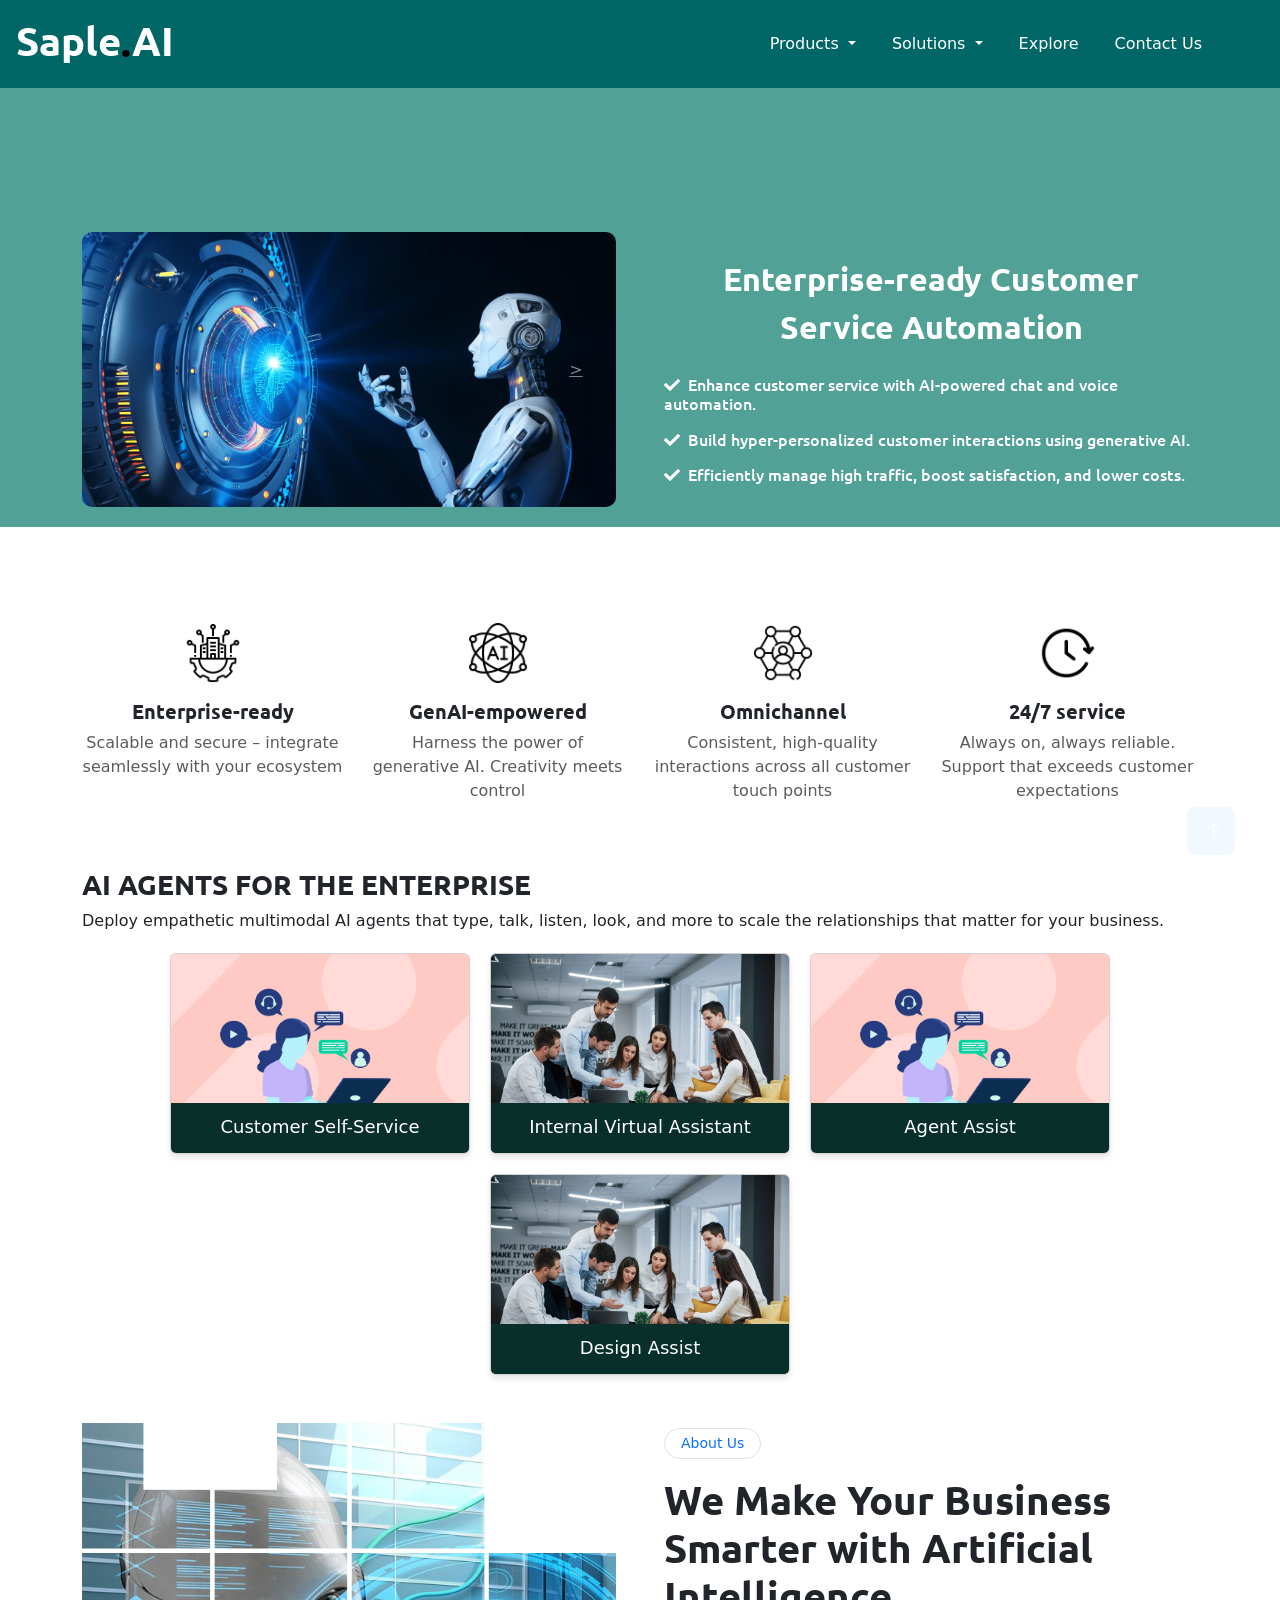
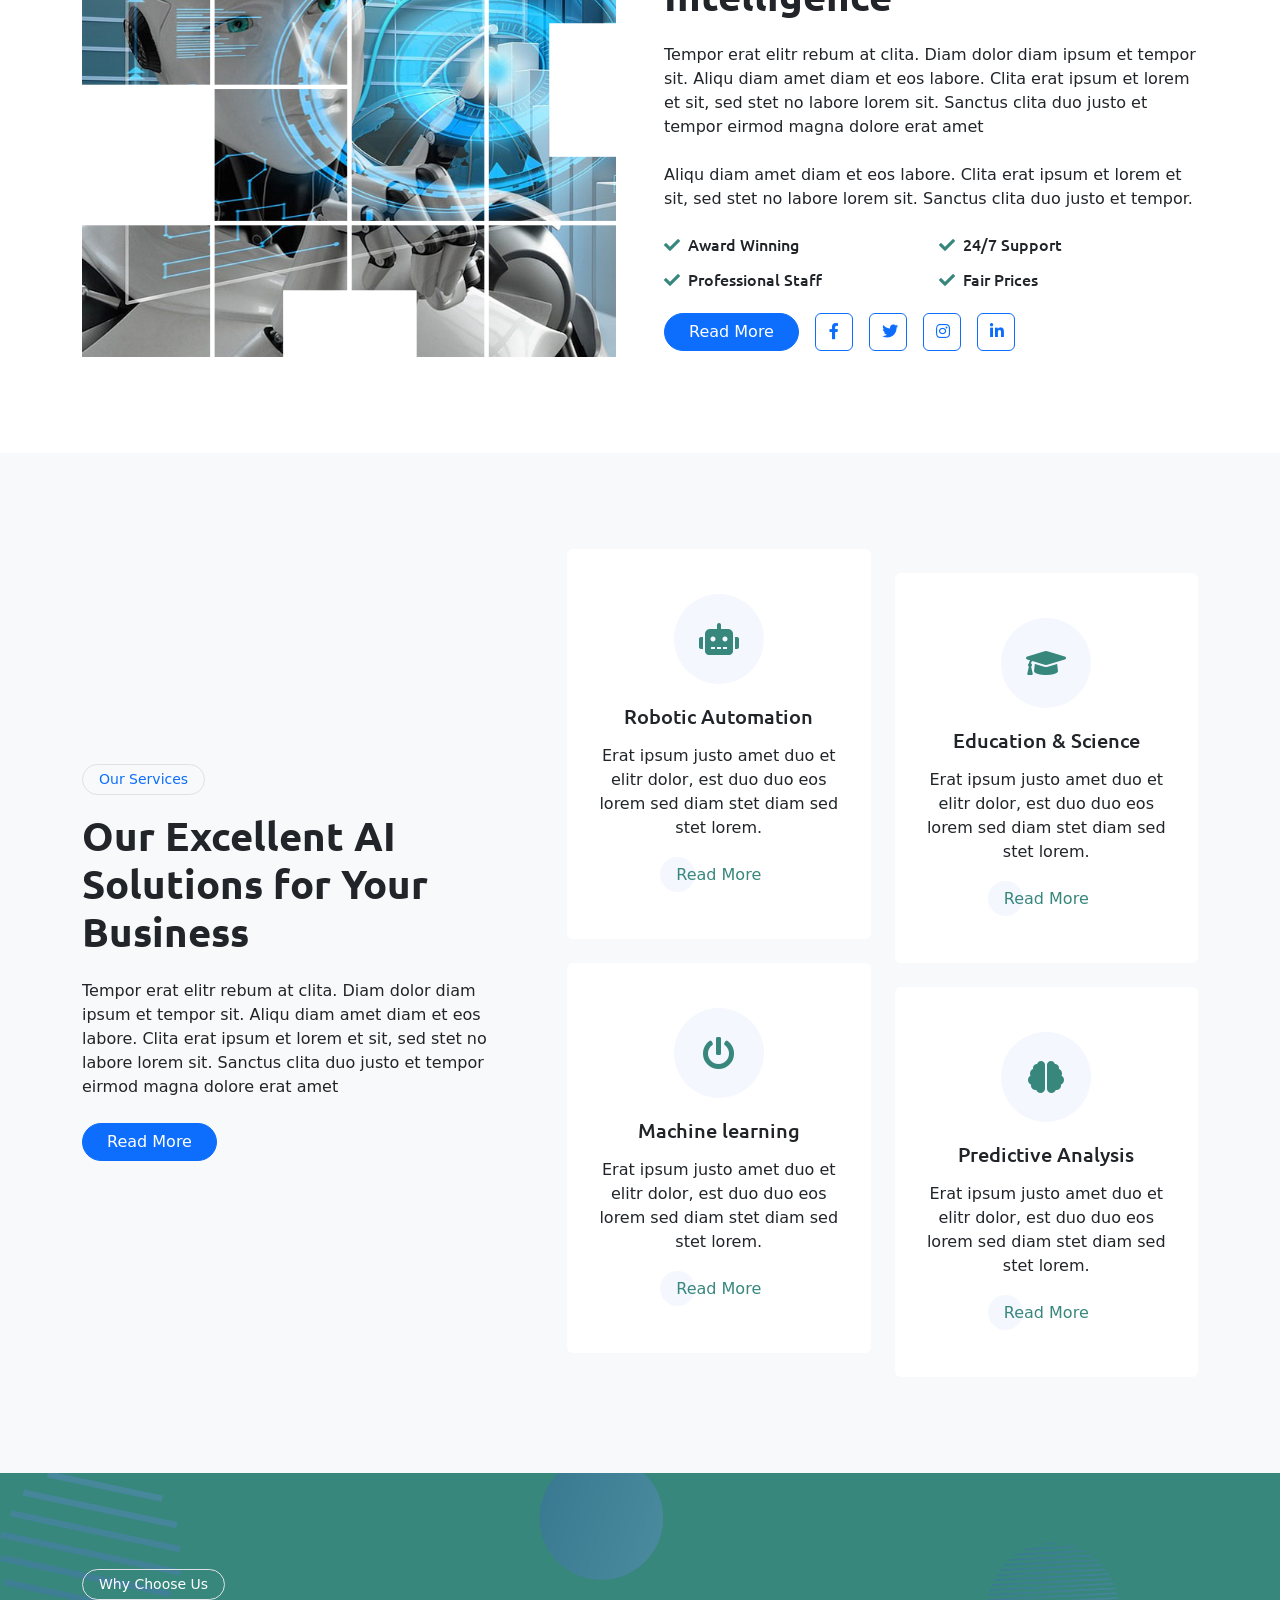
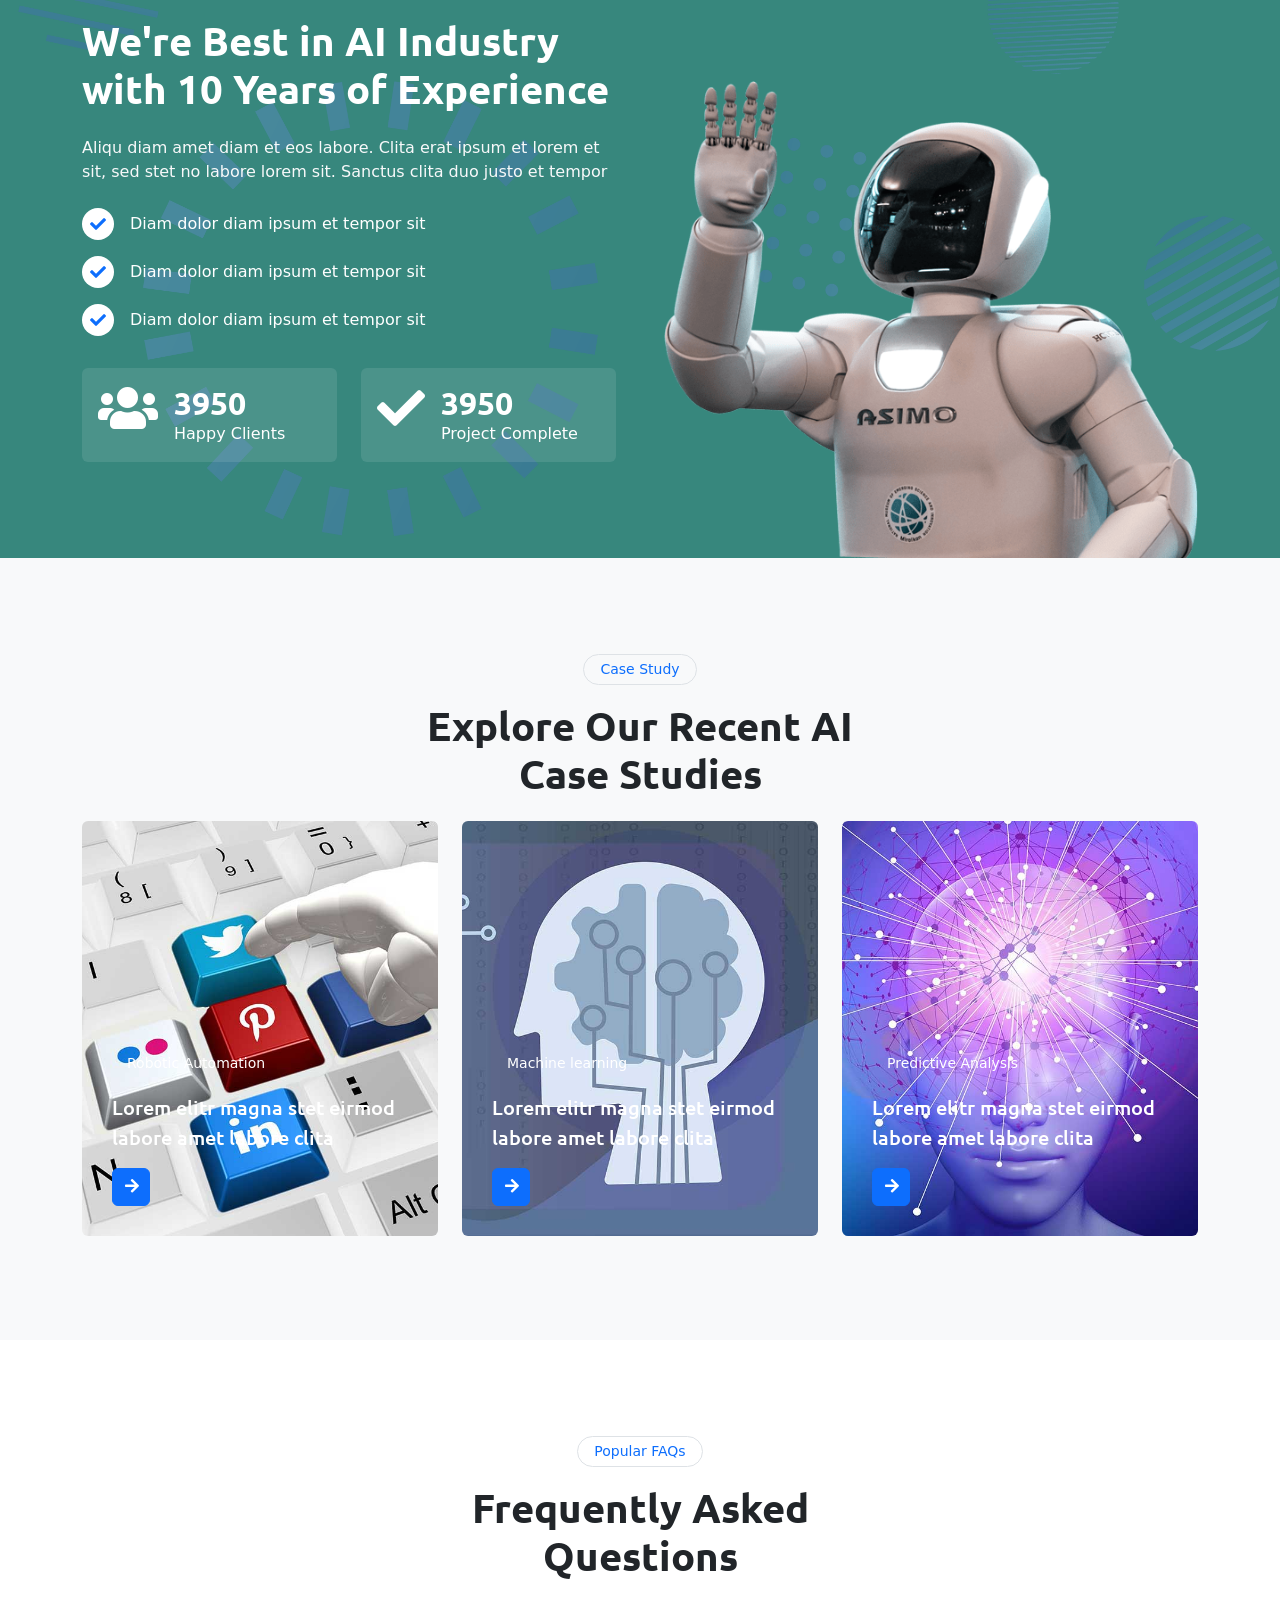
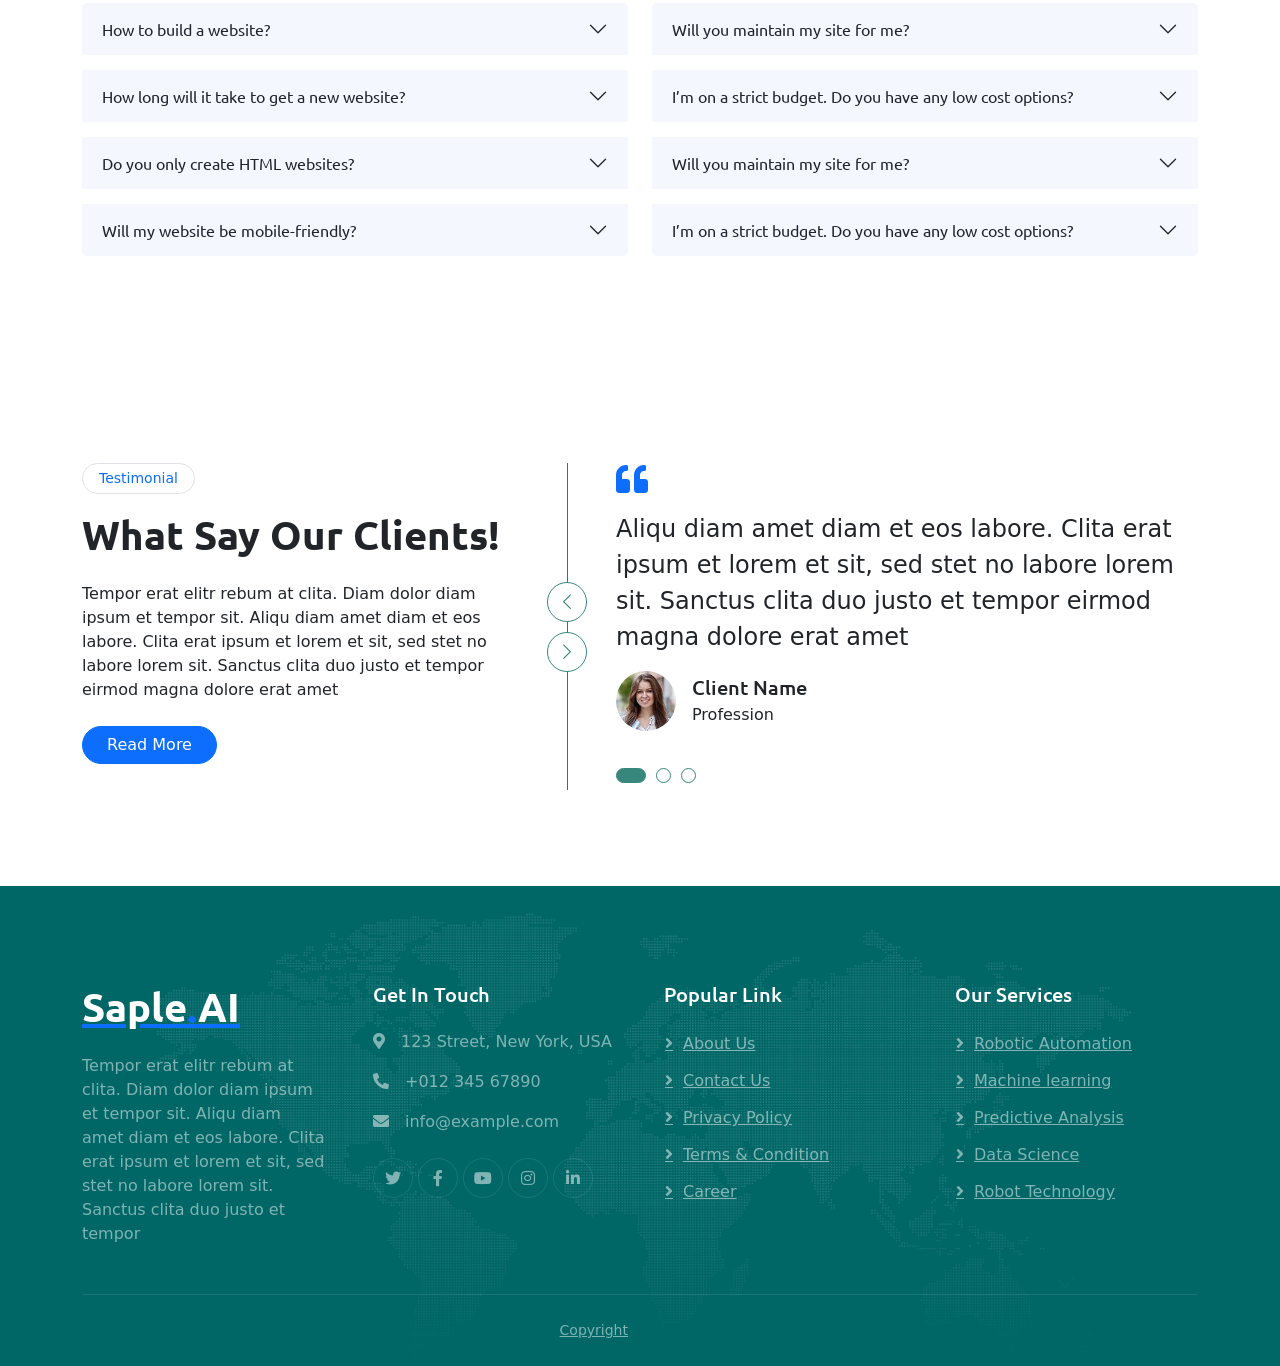
==== index.html @ 77a20da8 "changed menu and new page link added to menu items" ====
<!DOCTYPE html>
<html lang="en">
  <head>
    <meta charset="utf-8" />
    <title>Saple AI - Template</title>
    <meta content="width=device-width, initial-scale=1.0" name="viewport" />
    <meta content="" name="keywords" />
    <meta content="" name="description" />

    <!-- Favicon -->
    <link href="img/favicon.ico" rel="icon" />

    <!-- Google Web Fonts -->
    <link rel="preconnect" href="https://fonts.googleapis.com" />
    <link rel="preconnect" href="https://fonts.gstatic.com" crossorigin />
    <link
      href="https://fonts.googleapis.com/css2?family=Open+Sans:wght@400;600&family=Ubuntu:wght@500;700&display=swap"
      rel="stylesheet"
    />

    <!-- Icon Font Stylesheet -->
    <link rel="stylesheet" href="https://cdnjs.cloudflare.com/ajax/libs/font-awesome/6.0.0-beta3/css/all.min.css">


    <link
    
      href="https://cdnjs.cloudflare.com/ajax/libs/font-awesome/5.10.0/css/all.min.css"
      rel="stylesheet"
    />
    <link
      href="https://cdn.jsdelivr.net/npm/bootstrap-icons@1.4.1/font/bootstrap-icons.css"
      rel="stylesheet"
    />

    <!-- Libraries Stylesheet -->
    <link href="lib/animate/animate.min.css" rel="stylesheet" />
    <link href="lib/owlcarousel/assets/owl.carousel.min.css" rel="stylesheet" />

    <!-- Customized Bootstrap Stylesheet -->
    <link href="css/bootstrap.min.css" rel="stylesheet" />

    <!-- Template Stylesheet -->
    <link href="css/style.css" rel="stylesheet" />
    
   <!-- Bootstrap CSS -->
   <link rel="stylesheet" href="https://maxcdn.bootstrapcdn.com/bootstrap/5.1.3/css/bootstrap.min.css">

   <!-- Font Awesome -->
   <link rel="stylesheet" href="https://cdnjs.cloudflare.com/ajax/libs/font-awesome/5.15.4/css/all.min.css">
    <!-- Bootstrap JS and dependencies (Bootstrap 5) -->
    <script src="https://cdn.jsdelivr.net/npm/bootstrap@5.1.3/dist/js/bootstrap.bundle.min.js"></script>
  
   <!-- Bootstrap JS and dependencies
   <script src="https://code.jquery.com/jquery-3.5.1.slim.min.js"></script>
   <script src="https://cdn.jsdelivr.net/npm/@popperjs/core@2.9.2/dist/umd/popper.min.js"></script>
   <script src="https://stackpath.bootstrapcdn.com/bootstrap/4.5.2/js/bootstrap.min.js"></script> -->
   <style>
    .navbar {
      background-color: white !important;
      color: black !important;
    }
    .navbar-brand h1 {
      color: #37877d !important;
    }
    .navbar-brand h1 span {
      color: black !important;
    }
    .dropdown-menu {
      min-width: 15rem;
      background-color: white;
      border: 1px solid #dee2e6;
      border-radius: 0.25rem;
      box-shadow: 0 0.5rem 1rem rgba(0, 0, 0, 0.15);
     
    }
    .dropdown-menu .section-title {
      font-weight: bold;
    }
    .dropdown-menu .section-item {
      color: #6c757d;
    }
    .dropdown-menu .menuicon {
      width: 24px;
      height: 24px;
      margin-right: 8px;
    }
    .arrow-icon {
      margin-left: 4px;
    }
    /* Rotate arrow when dropdown is open */
.arrow-icon.rotate {
    transform: rotate(180deg);
}


    /* Ensure dropdown menu is hidden by default */
.dropdown-menu {
  display: none; /* Hide initially */
  visibility: hidden; /* Ensure it's not visible */
  opacity: 0; /* For transition effects, optional */
  transition: opacity 0.3s ease; /* Optional smooth transition */
position: absolute;
margin-left: -280px;
}

/* Show the dropdown menu only when its parent has the 'show' class */
.nav-item.dropdown.show .dropdown-menu {
  display: block;
  visibility: visible;
  opacity: 1;
}

  </style>

  </head>

 
    <!-- Spinner Start -->
    <div
      id="spinner"
      class="show bg-white position-fixed translate-middle w-100 vh-100 top-50 start-50 d-flex align-items-center justify-content-center"
    >
      <div
        class="spinner-grow text-primary"
        style="width: 3rem; height: 3rem"
        role="status"
      >
        <span class="sr-only">Loading...</span>
      </div>
    </div>
    <!-- Spinner End -->

    


<!-- Navbar Start -->
<div class="container-fluid sticky-top p-0">
  <nav class="navbar navbar-expand-lg navbar-dark p-0">
    <a href="index.html" class="navbar-brand ms-3">
      <h1 style="color: white !important;">Saple<span class="text-dark">.</span>AI</h1>
    </a>
    <button
      class="navbar-toggler"
      type="button"
      data-bs-toggle="collapse"
      data-bs-target="#navbarCollapse"
      aria-controls="navbarCollapse"
      aria-expanded="false"
      aria-label="Toggle navigation"
    >
      <span class="navbar-toggler-icon"></span>
    </button>
    <div class="collapse navbar-collapse justify-content-end" id="navbarCollapse">
      <div class="navbar-nav">
        <!-- Products Dropdown -->
        <div class="nav-item dropdown">
          <a
            href="#"
            class="nav-link text-dark dropdown-toggle"
            id="productsDropdown"
            role="button"
            data-bs-toggle="dropdown"
            aria-expanded="false"
          >
            Products
          </a>
          <ul class="dropdown-menu p-3" aria-labelledby="productsDropdown">
            <li>
              <div class="px-3 py-2 multicolor-bg">
                <p class="section-title">Customer service automation platform</p>
                <p class="section-item">
                  A multi-LLM architecture, continuously trained <br />
                  on billions of conversations for scalability, speed, <br />
                  and accuracy for enterprises.
                </p>
              </div>
            </li>
            <li>
              <div class="d-flex align-items-center">
                <img src="/img/headset.png" alt="aiagentmenuicon" class="menuicon" />
                <a href="ai-agents.html" class="px-3 section-title">AI agents</a>

              </div>
              <ul class="ps-3">
                <li class="section-item">Voice & calls</li>
                <li class="section-item">Text & instant messaging</li>
                <li class="section-item">Email automation</li>
              </ul>
            </li>
            <li>
              <div class="d-flex align-items-center">
                <img src="/img/assistant.png" alt="aiassmenuicon" class="menuicon" />
                <a href="ai-assistants.html" class="px-3 section-title">AI assistants</a>
              </div>
              <p class="px-3 section-item">Omnichannel agent assist</p>
            </li>
            <li>
              <div class="d-flex align-items-center">
                <img src="/img/ai.png" alt="aianalmenuicon" class="menuicon" />
                <a href="ai-analytics.html" class="px-3 section-title">AI analytics</a>
              </div>
              <p class="px-3 section-item">Real-time reports and dashboards</p>
            </li>
          </ul>
        </div>

        <!-- Solutions Dropdown -->
        <div class="nav-item dropdown">
          <a
            href="#"
            class="nav-link text-dark dropdown-toggle"
            id="solutionsDropdown"
            role="button"
            data-bs-toggle="dropdown"
            aria-expanded="false"
          >
            Solutions
          </a>
          <ul class="dropdown-menu p-3" aria-labelledby="solutionsDropdown">
            <li><a href="financial-services.html" class="dropdown-item"><strong>Financial Services</strong></a></li>
            <li><a href="insurance.html" class="dropdown-item"><strong>Insurance</strong></a></li>
            <li><a href="telecom.html" class="dropdown-item"><strong>Telecom</strong></a></li>
            <li><a href="public-sector.html" class="dropdown-item"><strong>Public Sector</strong></a></li>
            <li><a href="fashion-apparel.html" class="dropdown-item"><strong>Fashion Apparel</strong></a></li>
            <li><a href="education.html" class="dropdown-item"><strong>Education</strong></a></li>
            <li><a href="healthcare-hospitals.html" class="dropdown-item"><strong>Healthcare & Hospitals</strong></a></li>
            <li><a href="pharma-biotech.html" class="dropdown-item"><strong>Pharma & Biotech</strong></a></li>
          </ul>
          
        </div>

        <li class="nav-item">
          <a class="nav-link text-dark" href="#">Explore</a>
        </li>
        <li class="nav-item">
          <a class="nav-link text-dark" href="#">Contact Us</a>
        </li>
      </div>
    </div>
  </nav>
</div>
<!-- Navbar End -->

<!-- JavaScript -->
<script src="https://code.jquery.com/jquery-3.5.1.slim.min.js"></script>
<script src="https://cdn.jsdelivr.net/npm/@popperjs/core@2.9.3/dist/umd/popper.min.js"></script>
<script src="https://stackpath.bootstrapcdn.com/bootstrap/4.5.2/js/bootstrap.min.js"></script>

<script>
document.addEventListener("DOMContentLoaded", function () {
  // Handle dropdown toggle behavior
  const dropdownToggles = document.querySelectorAll(".dropdown-toggle");

  dropdownToggles.forEach((toggle) => {
    toggle.addEventListener("click", function (e) {
      e.preventDefault();
      const parent = toggle.parentElement;

      // Close all dropdowns
      document.querySelectorAll(".dropdown.show").forEach((dropdown) => {
        if (dropdown !== parent) {
          dropdown.classList.remove("show");
        }
      });

      // Toggle the clicked dropdown
      parent.classList.toggle("show");
    });
  });

  // Close dropdowns and navbar when clicking outside
  document.addEventListener("click", function (e) {
    if (!e.target.closest(".dropdown")) {
      document.querySelectorAll(".dropdown.show").forEach((dropdown) => {
        dropdown.classList.remove("show");
      });
    }
  });

  // Reset dropdowns on window resize
  window.addEventListener("resize", function () {
    if (window.innerWidth > 992) {
      document.querySelectorAll(".dropdown").forEach((dropdown) => {
        dropdown.classList.remove("show");
      });
    }
  });
});

</script>

  
  




  <!-- Hero Start -->
<div class="container-fluid pt-5 hero-header mb-5" style="background-color:#51a197;">
  <div class="container pt-5">
    <div class="row g-5 pt-5 align-items-center text-center text-lg-start">
      <!-- Image Carousel -->
      <div class="col-lg-6 col-md-12">
        <div id="imageCarousel" class="carousel slide" data-bs-ride="carousel">
          <div class="carousel-inner">
            <div class="carousel-item active">
              <img src="/img/image carousel 2.jpg" class="d-block w-100" alt="First Slide">
            </div>
            <div class="carousel-item">
              <img src="/img/image carousel 1.jpg" class="d-block w-100" alt="Second Slide">
            </div>
            <div class="carousel-item">
              <img src="/img/image carousel 3.jpg" class="d-block w-100" alt="Third Slide">
            </div>
          </div>
          <!-- Carousel Controls -->
          <a class="carousel-control-prev" href="#imageCarousel" role="button" data-bs-slide="prev">
            <span aria-hidden="true">&lt;</span>
            <span class="visually-hidden">Previous</span>
          </a>
          <a class="carousel-control-next" href="#imageCarousel" role="button" data-bs-slide="next">
            <span aria-hidden="true">&gt;</span>
            <span class="visually-hidden">Next</span>
          </a>
        </div>
      </div>
      
      <!-- Text Content -->
      <div class="col-lg-6 col-md-12">
        <h2 class="text-white mb-4 animated slideInRight">
          Enterprise-ready Customer Service Automation
        </h2>
        <div class="row g-3 checklist white-checklist">
          <div class="col-sm-12">
            <h5 class="mb-3">
              <i class="fa fa-check me-2"></i>Enhance customer service with AI-powered chat and voice automation.
            </h5>
            <h5 class="mb-3">
              <i class="fa fa-check me-2"></i>Build hyper-personalized customer interactions using generative AI.
            </h5>
            <h5 class="mb-0">
              <i class="fa fa-check me-2"></i>Efficiently manage high traffic, boost satisfaction, and lower costs.
            </h5>
          </div>
        </div>
      </div>
    </div>
  </div>
</div>
<!-- Hero End -->


<!--service bar-->
<div class="container py-5">
  <div class="row text-center">
    <!-- Feature 1 -->
    <div class="col-md-3">
      <div class="feature-icon mb-3">
        <img src="/img/enterprise.png" alt="Enterprise-ready" class="icon">
      </div>
      <h5 class="fw-bold">Enterprise-ready</h5>
      <p class="text-muted">Scalable and secure – integrate seamlessly with your ecosystem</p>
    </div>
    <!-- Feature 2 -->
    <div class="col-md-3">
      <div class="feature-icon mb-3">
        <img src="/img/artificial-intelligence.png" alt="GenAI-empowered" class="icon">
      </div>
      <h5 class="fw-bold">GenAI-empowered</h5>
      <p class="text-muted">Harness the power of generative AI. Creativity meets control</p>
    </div>
    <!-- Feature 3 -->
    <div class="col-md-3">
      <div class="feature-icon mb-3">
        <img src="/img/connection.png" alt="Omnichannel" class="icon">
      </div>
      <h5 class="fw-bold">Omnichannel</h5>
      <p class="text-muted">Consistent, high-quality interactions across all customer touch points</p>
    </div>
    <!-- Feature 4 -->
    <div class="col-md-3">
      <div class="feature-icon mb-3">
        <img src="/img/time.png" alt="24/7 service" class="icon">
      </div>
      <h5 class="fw-bold">24/7 service</h5>
      <p class="text-muted">Always on, always reliable. Support that exceeds customer expectations</p>
    </div>
  </div>
</div>
<!--service bar end-->

<!--card-->
<div class="container">
  <header>
      <h3>AI AGENTS FOR THE ENTERPRISE</h3>
      <p>Deploy empathetic multimodal AI agents that type, talk, listen, look, and more to scale the relationships that matter for your business.</p>
  </header>
  <div class="card-container">
      <div class="card">
          <img src="/img/Self-Service.jpg" alt="Customer Self-Service">
          <div class="overlay">
              <p>Customer Self-Service</p>
          </div>
      </div>
      <div class="card">
          <img src="/img/Internal Virtual Assistant.webp" alt="Internal Virtual Assistant">
          <div class="overlay">
              <p>Internal Virtual Assistant</p>
          </div>
      </div>
      <div class="card">
          <img src="/img/Self-Service.jpg" alt="Agent Assist">
          <div class="overlay">
              <p>Agent Assist</p>
          </div>
      </div>
      <div class="card">
          <img src="/img/Internal Virtual Assistant.webp" alt="Design Assist">
          <div class="overlay">
              <p>Design Assist</p>
          </div>
      </div>
  </div>
</div>
<!--card end-->
    <!-- Full Screen Search Start -->
    <div class="modal fade" id="searchModal" tabindex="-1">
      <div class="modal-dialog modal-fullscreen">
        <div class="modal-content" style="background: rgba(20, 24, 62, 0.7)">
          <div class="modal-header border-0">
            <button
              type="button"
              class="btn btn-square bg-white btn-close"
              data-bs-dismiss="modal"
              aria-label="Close"
            ></button>
          </div>
          <div
            class="modal-body d-flex align-items-center justify-content-center"
          >
            <div class="input-group" style="max-width: 600px">
              <input
                type="text"
                class="form-control bg-transparent border-light p-3"
                placeholder="Type search keyword"
              />
              <button class="btn btn-light px-4">
                <i class="bi bi-search"></i>
              </button>
            </div>
          </div>
        </div>
      </div>
    </div>
    <!-- Full Screen Search End -->

    <!-- About Start -->
    <div class="container-fluid py-5">
      <div class="container">
        <div class="row g-5 align-items-center">
          <div class="col-lg-6 wow fadeIn" data-wow-delay="0.1s">
            <div class="about-img">
              <img class="img-fluid" src="img/about-img.jpg" />
            </div>
          </div>
          <div class="col-lg-6 wow fadeIn" data-wow-delay="0.5s">
            <div class="btn btn-sm border rounded-pill text-primary px-3 mb-3">
              About Us
            </div>
            <h1 class="mb-4">
              We Make Your Business Smarter with Artificial Intelligence
            </h1>
            <p class="mb-4">
              Tempor erat elitr rebum at clita. Diam dolor diam ipsum et tempor
              sit. Aliqu diam amet diam et eos labore. Clita erat ipsum et lorem
              et sit, sed stet no labore lorem sit. Sanctus clita duo justo et
              tempor eirmod magna dolore erat amet
            </p>
            <p class="mb-4">
              Aliqu diam amet diam et eos labore. Clita erat ipsum et lorem et
              sit, sed stet no labore lorem sit. Sanctus clita duo justo et
              tempor.
            </p>
            <div class="row g-3 checklist">
              <div class="col-sm-6 ">
                <h6 class="mb-3 ">
                  <i class="fa fa-check text-primary me-2"></i>Award Winning
                </h6>
                <h6 class="mb-0">
                  <i class="fa fa-check text-primary me-2"></i>Professional
                  Staff
                </h6>
              </div>
              <div class="col-sm-6">
                <h6 class="mb-3">
                  <i class="fa fa-check text-primary me-2"></i>24/7 Support
                </h6>
                <h6 class="mb-0">
                  <i class="fa fa-check text-primary me-2"></i>Fair Prices
                </h6>
              </div>
            </div>
            <div class="d-flex align-items-center mt-4">
              <a class="btn btn-primary rounded-pill px-4 me-3" href=""
                >Read More</a
              >
              <a class="btn btn-outline-primary btn-square me-3" href=""
                ><i class="fab fa-facebook-f"></i
              ></a>
              <a class="btn btn-outline-primary btn-square me-3" href=""
                ><i class="fab fa-twitter"></i
              ></a>
              <a class="btn btn-outline-primary btn-square me-3" href=""
                ><i class="fab fa-instagram"></i
              ></a>
              <a class="btn btn-outline-primary btn-square" href=""
                ><i class="fab fa-linkedin-in"></i
              ></a>
            </div>
          </div>
        </div>
      </div>
    </div>
    <!-- About End -->

    <!-- Service Start -->
    <div class="container-fluid bg-light mt-5 py-5">
      <div class="container py-5">
        <div class="row g-5 align-items-center">
          <div class="col-lg-5 wow fadeIn" data-wow-delay="0.1s">
            <div class="btn btn-sm border rounded-pill text-primary px-3 mb-3">
              Our Services
            </div>
            <h1 class="mb-4">Our Excellent AI Solutions for Your Business</h1>
            <p class="mb-4">
              Tempor erat elitr rebum at clita. Diam dolor diam ipsum et tempor
              sit. Aliqu diam amet diam et eos labore. Clita erat ipsum et lorem
              et sit, sed stet no labore lorem sit. Sanctus clita duo justo et
              tempor eirmod magna dolore erat amet
            </p>
            <a class="btn btn-primary rounded-pill px-4" href="">Read More</a>
          </div>
          <div class="col-lg-7">
            <div class="row g-4">
              <div class="col-md-6">
                <div class="row g-4">
                  <div class="col-12 wow fadeIn" data-wow-delay="0.1s">
                    <div
                      class="service-item d-flex flex-column justify-content-center text-center rounded"
                    >
                      <div class="service-icon btn-square">
                        <i class="fa fa-robot fa-2x"></i>
                      </div>
                      <h5 class="mb-3">Robotic Automation</h5>
                      <p>
                        Erat ipsum justo amet duo et elitr dolor, est duo duo
                        eos lorem sed diam stet diam sed stet lorem.
                      </p>
                      <a class="btn px-3 mt-auto mx-auto" href="">Read More</a>
                    </div>
                  </div>
                  <div class="col-12 wow fadeIn" data-wow-delay="0.5s">
                    <div
                      class="service-item d-flex flex-column justify-content-center text-center rounded"
                    >
                      <div class="service-icon btn-square">
                        <i class="fa fa-power-off fa-2x"></i>
                      </div>
                      <h5 class="mb-3">Machine learning</h5>
                      <p>
                        Erat ipsum justo amet duo et elitr dolor, est duo duo
                        eos lorem sed diam stet diam sed stet lorem.
                      </p>
                      <a class="btn px-3 mt-auto mx-auto" href="">Read More</a>
                    </div>
                  </div>
                </div>
              </div>
              <div class="col-md-6 pt-md-4">
                <div class="row g-4">
                  <div class="col-12 wow fadeIn" data-wow-delay="0.3s">
                    <div
                      class="service-item d-flex flex-column justify-content-center text-center rounded"
                    >
                      <div class="service-icon btn-square">
                        <i class="fa fa-graduation-cap fa-2x"></i>
                      </div>
                      <h5 class="mb-3">Education & Science</h5>
                      <p>
                        Erat ipsum justo amet duo et elitr dolor, est duo duo
                        eos lorem sed diam stet diam sed stet lorem.
                      </p>
                      <a class="btn px-3 mt-auto mx-auto" href="">Read More</a>
                    </div>
                  </div>
                  <div class="col-12 wow fadeIn" data-wow-delay="0.7s">
                    <div
                      class="service-item d-flex flex-column justify-content-center text-center rounded"
                    >
                      <div class="service-icon btn-square">
                        <i class="fa fa-brain fa-2x"></i>
                      </div>
                      <h5 class="mb-3">Predictive Analysis</h5>
                      <p>
                        Erat ipsum justo amet duo et elitr dolor, est duo duo
                        eos lorem sed diam stet diam sed stet lorem.
                      </p>
                      <a class="btn px-3 mt-auto mx-auto" href="">Read More</a>
                    </div>
                  </div>
                </div>
              </div>
            </div>
          </div>
        </div>
      </div>
    </div>
    <!-- Service End -->

    <!-- Feature Start -->
    <div class="container-fluid feature pt-5" style="background-color:  #37877d;">
      <div class="container pt-5">
        <div class="row g-5">
          <div
            class="col-lg-6 align-self-center mb-md-5 pb-md-5 wow fadeIn"
            data-wow-delay="0.3s"
          >
            <div class="btn btn-sm border rounded-pill text-white px-3 mb-3">
              Why Choose Us
            </div>
            <h1 class="text-white mb-4">
              We're Best in AI Industry with 10 Years of Experience
            </h1>
            <p class="text-light mb-4">
              Aliqu diam amet diam et eos labore. Clita erat ipsum et lorem et
              sit, sed stet no labore lorem sit. Sanctus clita duo justo et
              tempor
            </p>
            <div class="d-flex align-items-center text-white mb-3">
              <div
                class="btn-sm-square bg-white text-primary rounded-circle me-3"
              >
                <i class="fa fa-check"></i>
              </div>
              <span>Diam dolor diam ipsum et tempor sit</span>
            </div>
            <div class="d-flex align-items-center text-white mb-3">
              <div
                class="btn-sm-square bg-white text-primary rounded-circle me-3"
              >
                <i class="fa fa-check"></i>
              </div>
              <span>Diam dolor diam ipsum et tempor sit</span>
            </div>
            <div class="d-flex align-items-center text-white mb-3">
              <div
                class="btn-sm-square bg-white text-primary rounded-circle me-3"
              >
                <i class="fa fa-check"></i>
              </div>
              <span>Diam dolor diam ipsum et tempor sit</span>
            </div>
            <div class="row g-4 pt-3">
              <div class="col-sm-6">
                <div
                  class="d-flex rounded p-3"
                  style="background: rgba(256, 256, 256, 0.1)"
                >
                  <i class="fa fa-users fa-3x text-white"></i>
                  <div class="ms-3">
                    <h2 class="text-white mb-0" data-toggle="counter-up">
                      9999
                    </h2>
                    <p class="text-white mb-0">Happy Clients</p>
                  </div>
                </div>
              </div>
              <div class="col-sm-6">
                <div
                  class="d-flex rounded p-3"
                  style="background: rgba(256, 256, 256, 0.1)"
                >
                  <i class="fa fa-check fa-3x text-white"></i>
                  <div class="ms-3">
                    <h2 class="text-white mb-0" data-toggle="counter-up">
                      9999
                    </h2>
                    <p class="text-white mb-0">Project Complete</p>
                  </div>
                </div>
              </div>
            </div>
          </div>
          <div
            class="col-lg-6 align-self-end text-center text-md-end wow fadeIn"
            data-wow-delay="0.5s"
          >
            <img class="img-fluid" src="img/feature.png" alt="" />
          </div>
        </div>
      </div>
    </div>
    <!-- Feature End -->

    <!-- Case Start -->
    <div class="container-fluid bg-light py-5">
      <div class="container py-5">
        <div
          class="mx-auto text-center wow fadeIn"
          data-wow-delay="0.1s"
          style="max-width: 500px"
        >
          <div class="btn btn-sm border rounded-pill text-primary px-3 mb-3">
            Case Study
          </div>
          <h1 class="mb-4">Explore Our Recent AI Case Studies</h1>
        </div>
        <div class="row g-4">
          <div class="col-lg-4 wow fadeIn" data-wow-delay="0.3s">
            <div
              class="case-item position-relative overflow-hidden rounded mb-2"
            >
              <img class="img-fluid" src="img/project-1.jpg" alt="" />
              <a class="case-overlay text-decoration-none" href="">
                <small>Robotic Automation</small>
                <h5 class="lh-base text-white mb-3">
                  Lorem elitr magna stet eirmod labore amet labore clita
                </h5>
                <span class="btn btn-square btn-primary"
                  ><i class="fa fa-arrow-right"></i
                ></span>
              </a>
            </div>
          </div>
          <div class="col-lg-4 wow fadeIn" data-wow-delay="0.5s">
            <div
              class="case-item position-relative overflow-hidden rounded mb-2"
            >
              <img class="img-fluid" src="img/project-2.jpg" alt="" />
              <a class="case-overlay text-decoration-none" href="">
                <small>Machine learning</small>
                <h5 class="lh-base text-white mb-3">
                  Lorem elitr magna stet eirmod labore amet labore clita
                </h5>
                <span class="btn btn-square btn-primary"
                  ><i class="fa fa-arrow-right"></i
                ></span>
              </a>
            </div>
          </div>
          <div class="col-lg-4 wow fadeIn" data-wow-delay="0.7s">
            <div
              class="case-item position-relative overflow-hidden rounded mb-2"
            >
              <img class="img-fluid" src="img/project-3.jpg" alt="" />
              <a class="case-overlay text-decoration-none" href="">
                <small>Predictive Analysis</small>
                <h5 class="lh-base text-white mb-3">
                  Lorem elitr magna stet eirmod labore amet labore clita
                </h5>
                <span class="btn btn-square btn-primary"
                  ><i class="fa fa-arrow-right"></i
                ></span>
              </a>
            </div>
          </div>
        </div>
      </div>
    </div>
    <!-- Case End -->

    <!-- FAQs Start -->
    <div class="container-fluid py-5">
      <div class="container py-5">
        <div
          class="mx-auto text-center wow fadeIn"
          data-wow-delay="0.1s"
          style="max-width: 500px"
        >
          <div class="btn btn-sm border rounded-pill text-primary px-3 mb-3">
            Popular FAQs
          </div>
          <h1 class="mb-4">Frequently Asked Questions</h1>
        </div>
        <div class="row">
          <div class="col-lg-6">
            <div class="accordion" id="accordionFAQ1">
              <div class="accordion-item wow fadeIn" data-wow-delay="0.1s">
                <h2 class="accordion-header" id="headingOne">
                  <button
                    class="accordion-button collapsed"
                    type="button"
                    data-bs-toggle="collapse"
                    data-bs-target="#collapseOne"
                    aria-expanded="false"
                    aria-controls="collapseOne"
                  >
                    How to build a website?
                  </button>
                </h2>
                <div
                  id="collapseOne"
                  class="accordion-collapse collapse"
                  aria-labelledby="headingOne"
                  data-bs-parent="#accordionFAQ1"
                >
                  <div class="accordion-body">
                    Dolor nonumy tempor elitr et rebum ipsum sit duo duo. Diam
                    sed sed magna et magna diam aliquyam amet dolore ipsum erat
                    duo. Sit rebum magna duo labore no diam.
                  </div>
                </div>
              </div>
              <div class="accordion-item wow fadeIn" data-wow-delay="0.2s">
                <h2 class="accordion-header" id="headingTwo">
                  <button
                    class="accordion-button collapsed"
                    type="button"
                    data-bs-toggle="collapse"
                    data-bs-target="#collapseTwo"
                    aria-expanded="false"
                    aria-controls="collapseTwo"
                  >
                    How long will it take to get a new website?
                  </button>
                </h2>
                <div
                  id="collapseTwo"
                  class="accordion-collapse collapse"
                  aria-labelledby="headingTwo"
                  data-bs-parent="#accordionFAQ1"
                >
                  <div class="accordion-body">
                    Dolor nonumy tempor elitr et rebum ipsum sit duo duo. Diam
                    sed sed magna et magna diam aliquyam amet dolore ipsum erat
                    duo. Sit rebum magna duo labore no diam.
                  </div>
                </div>
              </div>
              <div class="accordion-item wow fadeIn" data-wow-delay="0.3s">
                <h2 class="accordion-header" id="headingThree">
                  <button
                    class="accordion-button collapsed"
                    type="button"
                    data-bs-toggle="collapse"
                    data-bs-target="#collapseThree"
                    aria-expanded="false"
                    aria-controls="collapseThree"
                  >
                    Do you only create HTML websites?
                  </button>
                </h2>
                <div
                  id="collapseThree"
                  class="accordion-collapse collapse"
                  aria-labelledby="headingThree"
                  data-bs-parent="#accordionFAQ1"
                >
                  <div class="accordion-body">
                    Dolor nonumy tempor elitr et rebum ipsum sit duo duo. Diam
                    sed sed magna et magna diam aliquyam amet dolore ipsum erat
                    duo. Sit rebum magna duo labore no diam.
                  </div>
                </div>
              </div>
              <div class="accordion-item wow fadeIn" data-wow-delay="0.4s">
                <h2 class="accordion-header" id="headingFour">
                  <button
                    class="accordion-button collapsed"
                    type="button"
                    data-bs-toggle="collapse"
                    data-bs-target="#collapseFour"
                    aria-expanded="true"
                    aria-controls="collapseFour"
                  >
                    Will my website be mobile-friendly?
                  </button>
                </h2>
                <div
                  id="collapseFour"
                  class="accordion-collapse collapse"
                  aria-labelledby="headingFour"
                  data-bs-parent="#accordionFAQ1"
                >
                  <div class="accordion-body">
                    Dolor nonumy tempor elitr et rebum ipsum sit duo duo. Diam
                    sed sed magna et magna diam aliquyam amet dolore ipsum erat
                    duo. Sit rebum magna duo labore no diam.
                  </div>
                </div>
              </div>
            </div>
          </div>
          <div class="col-lg-6">
            <div class="accordion" id="accordionFAQ2">
              <div class="accordion-item wow fadeIn" data-wow-delay="0.5s">
                <h2 class="accordion-header" id="headingFive">
                  <button
                    class="accordion-button collapsed"
                    type="button"
                    data-bs-toggle="collapse"
                    data-bs-target="#collapseFive"
                    aria-expanded="false"
                    aria-controls="collapseFive"
                  >
                    Will you maintain my site for me?
                  </button>
                </h2>
                <div
                  id="collapseFive"
                  class="accordion-collapse collapse"
                  aria-labelledby="headingFive"
                  data-bs-parent="#accordionFAQ2"
                >
                  <div class="accordion-body">
                    Dolor nonumy tempor elitr et rebum ipsum sit duo duo. Diam
                    sed sed magna et magna diam aliquyam amet dolore ipsum erat
                    duo. Sit rebum magna duo labore no diam.
                  </div>
                </div>
              </div>
              <div class="accordion-item wow fadeIn" data-wow-delay="0.6s">
                <h2 class="accordion-header" id="headingSix">
                  <button
                    class="accordion-button collapsed"
                    type="button"
                    data-bs-toggle="collapse"
                    data-bs-target="#collapseSix"
                    aria-expanded="false"
                    aria-controls="collapseSix"
                  >
                    I’m on a strict budget. Do you have any low cost options?
                  </button>
                </h2>
                <div
                  id="collapseSix"
                  class="accordion-collapse collapse"
                  aria-labelledby="headingSix"
                  data-bs-parent="#accordionFAQ2"
                >
                  <div class="accordion-body">
                    Dolor nonumy tempor elitr et rebum ipsum sit duo duo. Diam
                    sed sed magna et magna diam aliquyam amet dolore ipsum erat
                    duo. Sit rebum magna duo labore no diam.
                  </div>
                </div>
              </div>
              <div class="accordion-item wow fadeIn" data-wow-delay="0.7s">
                <h2 class="accordion-header" id="headingSeven">
                  <button
                    class="accordion-button collapsed"
                    type="button"
                    data-bs-toggle="collapse"
                    data-bs-target="#collapseSeven"
                    aria-expanded="false"
                    aria-controls="collapseSeven"
                  >
                    Will you maintain my site for me?
                  </button>
                </h2>
                <div
                  id="collapseSeven"
                  class="accordion-collapse collapse"
                  aria-labelledby="headingSeven"
                  data-bs-parent="#accordionFAQ2"
                >
                  <div class="accordion-body">
                    Dolor nonumy tempor elitr et rebum ipsum sit duo duo. Diam
                    sed sed magna et magna diam aliquyam amet dolore ipsum erat
                    duo. Sit rebum magna duo labore no diam.
                  </div>
                </div>
              </div>
              <div class="accordion-item wow fadeIn" data-wow-delay="0.8s">
                <h2 class="accordion-header" id="headingEight">
                  <button
                    class="accordion-button collapsed"
                    type="button"
                    data-bs-toggle="collapse"
                    data-bs-target="#collapseEight"
                    aria-expanded="false"
                    aria-controls="collapseEight"
                  >
                    I’m on a strict budget. Do you have any low cost options?
                  </button>
                </h2>
                <div
                  id="collapseEight"
                  class="accordion-collapse collapse"
                  aria-labelledby="headingEight"
                  data-bs-parent="#accordionFAQ2"
                >
                  <div class="accordion-body">
                    Dolor nonumy tempor elitr et rebum ipsum sit duo duo. Diam
                    sed sed magna et magna diam aliquyam amet dolore ipsum erat
                    duo. Sit rebum magna duo labore no diam.
                  </div>
                </div>
              </div>
            </div>
          </div>
        </div>
      </div>
    </div>
    <!-- FAQs Start -->

    <!-- Team Start -->
    <!-- <div class="container-fluid bg-light py-5">
      <div class="container py-5">
        <div class="row g-5 align-items-center">
          <div class="col-lg-5 wow fadeIn" data-wow-delay="0.1s">
            <div class="btn btn-sm border rounded-pill text-primary px-3 mb-3">
              Our Team
            </div>
            <h1 class="mb-4">Meet Our Experienced Team Members</h1>
            <p class="mb-4">
              Tempor erat elitr rebum at clita. Diam dolor diam ipsum et tempor
              sit. Aliqu diam amet diam et eos labore. Clita erat ipsum et lorem
              et sit, sed stet no labore lorem sit. Sanctus clita duo justo et
              tempor eirmod magna dolore erat amet
            </p>
            <a class="btn btn-primary rounded-pill px-4" href="">Read More</a>
          </div>
          <div class="col-lg-7">
            <div class="row g-4">
              <div class="col-md-6">
                <div class="row g-4">
                  <div class="col-12 wow fadeIn" data-wow-delay="0.1s">
                    <div
                      class="team-item bg-white text-center rounded p-4 pt-0"
                    >
                      <img
                        class="img-fluid rounded-circle p-4"
                        src="img/team-1.jpg"
                        alt=""
                      />
                      <h5 class="mb-0">Boris Johnson</h5>
                      <small>Founder & CEO</small>
                      <div class="d-flex justify-content-center mt-3">
                        <a class="btn btn-square btn-primary m-1" href=""
                          ><i class="fab fa-facebook-f"></i
                        ></a>
                        <a class="btn btn-square btn-primary m-1" href=""
                          ><i class="fab fa-twitter"></i
                        ></a>
                        <a class="btn btn-square btn-primary m-1" href=""
                          ><i class="fab fa-instagram"></i
                        ></a>
                        <a class="btn btn-square btn-primary m-1" href=""
                          ><i class="fab fa-linkedin-in"></i
                        ></a>
                      </div>
                    </div>
                  </div>
                  <div class="col-12 wow fadeIn" data-wow-delay="0.5s">
                    <div
                      class="team-item bg-white text-center rounded p-4 pt-0"
                    >
                      <img
                        class="img-fluid rounded-circle p-4"
                        src="img/team-2.jpg"
                        alt=""
                      />
                      <h5 class="mb-0">Adam Crew</h5>
                      <small>Executive Manager</small>
                      <div class="d-flex justify-content-center mt-3">
                        <a class="btn btn-square btn-primary m-1" href=""
                          ><i class="fab fa-facebook-f"></i
                        ></a>
                        <a class="btn btn-square btn-primary m-1" href=""
                          ><i class="fab fa-twitter"></i
                        ></a>
                        <a class="btn btn-square btn-primary m-1" href=""
                          ><i class="fab fa-instagram"></i
                        ></a>
                        <a class="btn btn-square btn-primary m-1" href=""
                          ><i class="fab fa-linkedin-in"></i
                        ></a>
                      </div>
                    </div>
                  </div>
                </div>
              </div>
              <div class="col-md-6 pt-md-4">
                <div class="row g-4">
                  <div class="col-12 wow fadeIn" data-wow-delay="0.3s">
                    <div
                      class="team-item bg-white text-center rounded p-4 pt-0"
                    >
                      <img
                        class="img-fluid rounded-circle p-4"
                        src="img/team-3.jpg"
                        alt=""
                      />
                      <h5 class="mb-0">Kate Winslet</h5>
                      <small>Co Founder</small>
                      <div class="d-flex justify-content-center mt-3">
                        <a class="btn btn-square btn-primary m-1" href=""
                          ><i class="fab fa-facebook-f"></i
                        ></a>
                        <a class="btn btn-square btn-primary m-1" href=""
                          ><i class="fab fa-twitter"></i
                        ></a>
                        <a class="btn btn-square btn-primary m-1" href=""
                          ><i class="fab fa-instagram"></i
                        ></a>
                        <a class="btn btn-square btn-primary m-1" href=""
                          ><i class="fab fa-linkedin-in"></i
                        ></a>
                      </div>
                    </div>
                  </div>
                  <div class="col-12 wow fadeIn" data-wow-delay="0.7s">
                    <div
                      class="team-item bg-white text-center rounded p-4 pt-0"
                    >
                      <img
                        class="img-fluid rounded-circle p-4"
                        src="img/team-4.jpg"
                        alt=""
                      />
                      <h5 class="mb-0">Cody Gardner</h5>
                      <small>Project Manager</small>
                      <div class="d-flex justify-content-center mt-3">
                        <a class="btn btn-square btn-primary m-1" href=""
                          ><i class="fab fa-facebook-f"></i
                        ></a>
                        <a class="btn btn-square btn-primary m-1" href=""
                          ><i class="fab fa-twitter"></i
                        ></a>
                        <a class="btn btn-square btn-primary m-1" href=""
                          ><i class="fab fa-instagram"></i
                        ></a>
                        <a class="btn btn-square btn-primary m-1" href=""
                          ><i class="fab fa-linkedin-in"></i
                        ></a>
                      </div>
                    </div>
                  </div>
                </div>
              </div>
            </div>
          </div>
        </div>
      </div>
    </div> -->
    <!-- Team End -->

    <!-- Testimonial Start -->
    <div class="container-xxl py-5">
      <div class="container py-5">
        <div class="row g-5">
          <div class="col-lg-5 wow fadeIn" data-wow-delay="0.1s">
            <div class="btn btn-sm border rounded-pill text-primary px-3 mb-3">
              Testimonial
            </div>
            <h1 class="mb-4">What Say Our Clients!</h1>
            <p class="mb-4">
              Tempor erat elitr rebum at clita. Diam dolor diam ipsum et tempor
              sit. Aliqu diam amet diam et eos labore. Clita erat ipsum et lorem
              et sit, sed stet no labore lorem sit. Sanctus clita duo justo et
              tempor eirmod magna dolore erat amet
            </p>
            <a class="btn btn-primary rounded-pill px-4" href="">Read More</a>
          </div>
          <div class="col-lg-7 wow fadeIn" data-wow-delay="0.5s">
            <div
              class="owl-carousel testimonial-carousel border-start border-primary"
            >
              <div class="testimonial-item ps-5">
                <i class="fa fa-quote-left fa-2x text-primary mb-3"></i>
                <p class="fs-4">
                  Aliqu diam amet diam et eos labore. Clita erat ipsum et lorem
                  et sit, sed stet no labore lorem sit. Sanctus clita duo justo
                  et tempor eirmod magna dolore erat amet
                </p>
                <div class="d-flex align-items-center">
                  <img
                    class="img-fluid flex-shrink-0 rounded-circle"
                    src="img/testimonial-1.jpg"
                    style="width: 60px; height: 60px"
                  />
                  <div class="ps-3">
                    <h5 class="mb-1">Client Name</h5>
                    <span>Profession</span>
                  </div>
                </div>
              </div>
              <div class="testimonial-item ps-5">
                <i class="fa fa-quote-left fa-2x text-primary mb-3"></i>
                <p class="fs-4">
                  Aliqu diam amet diam et eos labore. Clita erat ipsum et lorem
                  et sit, sed stet no labore lorem sit. Sanctus clita duo justo
                  et tempor eirmod magna dolore erat amet
                </p>
                <div class="d-flex align-items-center">
                  <img
                    class="img-fluid flex-shrink-0 rounded-circle"
                    src="img/testimonial-2.jpg"
                    style="width: 60px; height: 60px"
                  />
                  <div class="ps-3">
                    <h5 class="mb-1">Client Name</h5>
                    <span>Profession</span>
                  </div>
                </div>
              </div>
              <div class="testimonial-item ps-5">
                <i class="fa fa-quote-left fa-2x text-primary mb-3"></i>
                <p class="fs-4">
                  Aliqu diam amet diam et eos labore. Clita erat ipsum et lorem
                  et sit, sed stet no labore lorem sit. Sanctus clita duo justo
                  et tempor eirmod magna dolore erat amet
                </p>
                <div class="d-flex align-items-center">
                  <img
                    class="img-fluid flex-shrink-0 rounded-circle"
                    src="img/testimonial-3.jpg"
                    style="width: 60px; height: 60px"
                  />
                  <div class="ps-3">
                    <h5 class="mb-1">Client Name</h5>
                    <span>Profession</span>
                  </div>
                </div>
              </div>
            </div>
          </div>
        </div>
      </div>
    </div>
    <!-- Testimonial End -->

    <!-- Newsletter Start -->
    <!-- <div class="container-fluid bg-primary newsletter py-5">
      <div class="container">
        <div class="row g-5 align-items-center">
          <div
            class="col-md-5 ps-lg-0 pt-5 pt-md-0 text-start wow fadeIn"
            data-wow-delay="0.3s"
          >
            <img class="img-fluid" src="img/newsletter.png" alt="" />
          </div>
          <div
            class="col-md-7 py-5 newsletter-text wow fadeIn"
            data-wow-delay="0.5s"
          >
            <div class="btn btn-sm border rounded-pill text-white px-3 mb-3">
              Newsletter
            </div>
            <h1 class="text-white mb-4">Let's subscribe the newsletter</h1>
            <div class="position-relative w-100 mt-3 mb-2">
              <input
                class="form-control border-0 rounded-pill w-100 ps-4 pe-5"
                type="text"
                placeholder="Enter Your Email"
                style="height: 48px"
              />
              <button
                type="button"
                class="btn shadow-none position-absolute top-0 end-0 mt-1 me-2"
              >
                <i class="fa fa-paper-plane text-primary fs-4"></i>
              </button>
            </div>
            <small class="text-white-50"
              >Diam sed sed dolor stet amet eirmod</small
            >
          </div>
        </div>
      </div>
    </div> -->
    <!-- Newsletter End -->

    <!-- Footer Start -->
    <div class="container-fluid text-white-50 footer pt-5" style="background-color: #006666;">
      <div class="container py-5">
        <div class="row g-5">
          <div class="col-md-6 col-lg-3 wow fadeIn" data-wow-delay="0.1s">
            <a href="index.html" class="d-inline-block mb-3">
              <h1 class="text-white">
                Saple<span class="text-primary">.</span>AI
              </h1>
            </a>
            <p class="mb-0">
              Tempor erat elitr rebum at clita. Diam dolor diam ipsum et tempor
              sit. Aliqu diam amet diam et eos labore. Clita erat ipsum et lorem
              et sit, sed stet no labore lorem sit. Sanctus clita duo justo et
              tempor
            </p>
          </div>
          <div class="col-md-6 col-lg-3 wow fadeIn" data-wow-delay="0.3s">
            <h5 class="text-white mb-4">Get In Touch</h5>
            <p>
              <i class="fa fa-map-marker-alt me-3"></i>123 Street, New York, USA
            </p>
            <p><i class="fa fa-phone-alt me-3"></i>+012 345 67890</p>
            <p><i class="fa fa-envelope me-3"></i>info@example.com</p>
            <div class="d-flex pt-2">
              <a class="btn btn-outline-light btn-social" href=""
                ><i class="fab fa-twitter"></i
              ></a>
              <a class="btn btn-outline-light btn-social" href=""
                ><i class="fab fa-facebook-f"></i
              ></a>
              <a class="btn btn-outline-light btn-social" href=""
                ><i class="fab fa-youtube"></i
              ></a>
              <a class="btn btn-outline-light btn-social" href=""
                ><i class="fab fa-instagram"></i
              ></a>
              <a class="btn btn-outline-light btn-social" href=""
                ><i class="fab fa-linkedin-in"></i
              ></a>
            </div>
          </div>
          <div class="col-md-6 col-lg-3 wow fadeIn" data-wow-delay="0.5s">
            <h5 class="text-white mb-4">Popular Link</h5>
            <a class="btn btn-link" href="">About Us</a>
            <a class="btn btn-link" href="">Contact Us</a>
            <a class="btn btn-link" href="">Privacy Policy</a>
            <a class="btn btn-link" href="">Terms & Condition</a>
            <a class="btn btn-link" href="">Career</a>
          </div>
          <div class="col-md-6 col-lg-3 wow fadeIn" data-wow-delay="0.7s">
            <h5 class="text-white mb-4">Our Services</h5>
            <a class="btn btn-link" href="">Robotic Automation</a>
            <a class="btn btn-link" href="">Machine learning</a>
            <a class="btn btn-link" href="">Predictive Analysis</a>
            <a class="btn btn-link" href="">Data Science</a>
            <a class="btn btn-link" href="">Robot Technology</a>
          </div>
        </div>
      </div>
      <div class="container wow fadeIn" data-wow-delay="0.1s">
        <div class="copyright">
          <div class="row">
            <div class="col-md-6 text-center text-md-end">
              <div class="footer-menu">
                <a href="">Copyright</a>
              </div>
            </div>
          </div>
        </div>
      </div>
    </div>
    <!-- Footer End -->

    <!-- Back to Top -->
    <a href="#" class="btn btn-lg btn-primary btn-lg-square back-to-top pt-2"
      ><i class="bi bi-arrow-up"></i
    ></a>

    <!-- JavaScript Libraries -->
    <script src="https://ajax.googleapis.com/ajax/libs/jquery/3.6.1/jquery.min.js"></script>
    <script src="https://cdn.jsdelivr.net/npm/bootstrap@5.0.0/dist/js/bootstrap.bundle.min.js"></script>
    <script src="lib/wow/wow.min.js"></script>
    <script src="lib/easing/easing.min.js"></script>
    <script src="lib/waypoints/waypoints.min.js"></script>
    <script src="lib/counterup/counterup.min.js"></script>
    <script src="lib/owlcarousel/owl.carousel.min.js"></script>

    <!-- Template Javascript -->
    <script src="js/main.js"></script>
  </body>
</html>
---- css/style.css ----
/********** Template CSS **********/
:root {
    --primary: #37877d;
    --secondary: #15ACE1;
    --light: #F4F7FE;
    --dark: #14183E;
 
}


/*** Spinner ***/
#spinner {
    opacity: 0;
    visibility: hidden;
    transition: opacity .5s ease-out, visibility 0s linear .5s;
    z-index: 99999;
}

#spinner.show {
    transition: opacity .5s ease-out, visibility 0s linear 0s;
    visibility: visible;
    opacity: 1;
}

.back-to-top {
    position: fixed;
    display: none;
    right: 45px;
    bottom: 45px;
    z-index: 99;
}


/*** Heading ***/
h1,
h2,
h3,
.fw-bold {
    font-weight: 700 !important;
   
}

h4,
h5,
h6,
.fw-medium {
    font-weight: 500 !important;
}


/*** Button ***/
.btn {
    font-weight: 500;
    transition: .5s;
}

.btn-square {
    width: 38px;
    height: 38px;
}

.btn-sm-square {
    width: 32px;
    height: 32px;
}

.btn-lg-square {
    width: 48px;
    height: 48px;
}

.btn-square,
.btn-sm-square,
.btn-lg-square {
    padding: 0;
    display: flex;
    align-items: center;
    justify-content: center;
    font-weight: normal;
    border-radius: 50px;
}

/* Sticky Navbar */
.sticky-top {
    top: 0;
    transition: top 0.3s ease-in-out;
    z-index: 1020;
}
.navbar-brand h1 {
    color: white !important;  /* Force text color to white */
}
/* Navbar background color */
.container-fluid .navbar {
    background-color: #006666 !important;  /* Dark teal background */
    padding: 11px 0 !important;
    z-index: 1000;
}
/* Navbar link text color */
.navbar-dark .navbar-nav .nav-link {
    color: #fff !important;                           /* White text color for navbar links */
    padding-left: 5px;
    padding-right: 10px;
    font-weight: 500;
    margin-right: 20px;                    /* Space between nav links */
}

.navbar-collapse {
    position: absolute;
    right: 50px;
}

/* Dropdown toggle positioning */
.navbar .dropdown-toggle {
    margin-left: auto; /* Move dropdown toggle to the right */
}

/* Rotate arrow when dropdown is open */
.arrow-icon.rotate {
    transform: rotate(180deg);
}

.dropdown-menu {
    min-width: 15rem;
    background-color: rgb(253, 253, 253);
    border: 1px solid #dee2e6;
    border-radius: 0.25rem;
    box-shadow: 0 0.5rem 1rem rgba(0, 0, 0, 0.15);
}

.dropdown-menu .section-title {
    font-weight: bold;
}

.dropdown-menu .section-item {
    color: #6c757d;
}

.dropdown-menu .menuicon {
    width: 24px;
    height: 24px;
    margin-right: 8px;
}

.arrow-icon {
    margin-left: 4px;
}

/* Dropdown Menu */
.dropdown-menu {
    min-width: 22rem;
    background-color: white;
    border: 1px solid #dee2e6;
    border-radius: 0.25rem;
    box-shadow: 0 0.5rem 1rem rgba(0, 0, 0, 0.15);
    display: none; /* Hide by default */
    visibility: hidden; /* Ensure it's not visible */
    opacity: 0; /* For transition effects */
    transition: opacity 0.3s ease;
    position: absolute;
    left: 0; /* Reset position */
    top: 100%;
}

/* Show the dropdown menu when its parent has the 'show' class */
.nav-item.dropdown.show .dropdown-menu {
    display: block;
    visibility: visible;
    opacity: 1;
}

.dropdown-menu.show {
    display: block;
}

.dropdown-menu .row {
    display: flex;
}

.dropdown-menu .col-md-3,
.dropdown-menu .col-md-6 {
    padding: 15px;
}

/* Show dropdown menu on hover */
.nav-item.dropdown:hover .dropdown-menu {
    display: block;
}

/* Flexbox for dropdown content alignment */
.dropdown-content {
    display: flex;
    flex-direction: row;
    justify-content: flex-start;
    align-items: flex-start;
    padding: 20px;
}

/* Sidebar, Main Content, and Right Sidebar alignment */
.sidebar,
.content {
    flex: 1;
    margin-right: 20px;
}

.sidebar {
    background-color: #f8f9fa;
    padding: 15px;
    border-right: 1px solid #ddd;
}

.sidebar ul {
    list-style: none;
    padding-left: 20px;
}

.sidebar li {
    margin-bottom: 8px;
    position: relative;
}

.sidebar li::before {
    content: "\f111";
    font-family: "Font Awesome 5 Free";
    font-weight: 900;
    font-size: 6px;
    position: absolute;
    left: -20px;
    top: 50%;
    transform: translateY(-50%);
}

.dropdown-menu li {
    color: black;
    padding: 10px;
}

.multicolor-bg {
    background: linear-gradient(to right, #FFDAB9, #ADD8E6, #E6E6FA);
    padding: 15px;
    border-radius: 8px;
}

.section-title, .section-item {
    color: black;
}

.menuicon {
    margin-bottom: 2px;
    vertical-align: middle;
    height: 30px;
    width: 30px;
}

.section-title {
    margin-top: 5px;
    font-size: 20px;
    font-weight: bolder;
}

.ps-3 {
    padding-left: 1rem;
}

.section-item {
    margin-bottom: 5px;
    font-size: 16px;
    font-weight: 600;
}

.solitem {
    font-size: 18px;
}

#solitem:hover {
    background-color: #e1f2f0;
}
/* Navbar Collapse Behavior */
.navbar-collapse {
    display: none;
    transition: transform 0.3s ease;
}

.navbar-collapse.show {
    display: block;
}

@media (max-width: 768px) {
    .navbar-collapse {
        display: block; /* Display the navbar as block when the toggler is clicked */
        position: absolute;
        top: 0;
        width: 100%;
        background-color: #006666;
    }

    .navbar-collapse.collapse {
        display: none;
    }
}

/* Ensure dropdown-menu hides properly */
@media (max-width: 992px) {
    .dropdown-menu {
      display: none !important;
    }
  
    .dropdown.show .dropdown-menu {
      display: block !important;
    }
  }
/* Fix dropdown menu width and position in mobile view */
@media (max-width: 992px) {
    .dropdown-menu {
        width: 80vw; /* Full width on small screens */
        position: absolute;
        left: 50%; /* Center the dropdown */
        transform: translateX(-50%); /* Offset to center the dropdown */
        padding: 10px; /* Add padding for better readability */
        box-shadow: 1px 1px 5px rgba(0, 0, 0, 0.1); /* Lighter shadow */
        visibility: hidden; /* Ensure it starts hidden */
        opacity: 0; /* For transition effects */
        transition: opacity 0.3s ease; /* Smooth fade-in */
    }

    .nav-item.dropdown.show .dropdown-menu {
        visibility: visible;
        opacity: 1;
        left: 340% !important; /* Force left position to 50% */
        transform: translateX(-340%) !important; /* Reapply centering */
        
    }

    .nav-item.dropdown:hover .dropdown-menu {
        visibility: visible;
        opacity: 1;
    }

    /* Correct positioning and show behavior */
    .nav-item.dropdown.show .dropdown-menu {
        position: absolute;
        top: 100%; /* Align it below the parent item */
        left: 0;
        transform: none; /* Remove any transform */
    }

    /* Flex-direction for mobile nav links */
    .navbar-nav {
        flex-direction: column; /* Stack links vertically */
    }

    .navbar-collapse.show {
        display: block;
    }
    .navbar-collapse {
        position: static; /* Ensure proper stacking */
        width: 100%;
        margin: 0;
    }
}

@media (max-width: 768px) {
    .navbar-dark .navbar-nav .nav-link {
        margin-right: 10px; /* Adjust link spacing */
    }

    /* Custom Hamburger Icon */
    .navbar-toggler {
        border: none !important; /* Remove the default border */
        background: transparent; /* Make background transparent */
        padding: 0; /* Remove default padding */
    }

    .navbar-toggler-icon {
        width: 30px; /* Width of the hamburger icon */
        height: 25px; /* Height of the hamburger icon */
        background-color: transparent; /* Transparent background */
        position: relative; /* Position the lines relative to the container */
    }

    .navbar-toggler-icon::before {
        top: 0; /* First line at the top */
    }

    .navbar-toggler-icon::after {
        bottom: 0; /* Third line at the bottom */
    }

    .navbar-toggler-icon span {
        top: 50%; /* Center the middle line */
        transform: translateY(-50%); /* Adjust for exact centering */
    }

    /* Optional: Add a box around the hamburger icon */
    .navbar-toggler {
        border-radius: 8px; /* Round the corners of the box */
        background-color:#37877d; /* Set the background color of the box */
        padding: 5px; /* Add padding to give some space around the icon */
    }

    .navbar-toggler:hover {
        background-color: #37877d; /* Light hover effect for the box */
    }

    /* When clicked (active state) */
    .navbar-toggler.active .navbar-toggler-icon::before {
        transform: translateY(7px) rotate(45deg); /* Rotate the top line */
    }

    .navbar-toggler.active .navbar-toggler-icon::after {
        transform: translateY(-7px) rotate(-45deg); /* Rotate the bottom line */
    }

    .navbar-toggler.active .navbar-toggler-icon span {
        opacity: 0; /* Hide the middle line when the menu is active */
    }

    /* Mobile view adjustments for the navbar-collapse */
    .navbar-collapse {
        justify-content: flex-start !important; /* Ensure items don't collapse too far to the right */
        flex-direction: column; /* Stack items vertically */
    }

    .navbar-nav {
        flex-direction: column; /* Stack navbar items vertically in mobile view */
    }

    /* Dropdown Menu Positioning */
    .dropdown-menu {
        width: 80vw; /* Full width on small screens */
        left: 50%; /* Center the dropdown */
        transform: translateX(-50%); /* Offset to center the dropdown */
        padding: 10px; /* Add padding for better readability */
        box-shadow: 1px 1px 5px rgba(0, 0, 0, 0.1); /* Lighter shadow */
        visibility: hidden; /* Hide the dropdown by default */
        opacity: 0; /* For transition effects */
        transition: opacity 0.3s ease;
    }

    /* Show the dropdown menu when its parent has the 'show' class */
    .nav-item.dropdown.show .dropdown-menu {
        visibility: visible;
        opacity: 1;
        position: absolute;
        top: 100%; /* Align it below the parent item */
        left: 0;
        transform: none; /* Reset any transforms */
    }

    /* Flexbox for dropdown content alignment */
    .dropdown-content {
        display: flex;
        flex-direction: row;
        justify-content: flex-start;
        align-items: flex-start;
        padding: 20px;
    }

    /* Ensure dropdown items are stacked properly */
    .dropdown-menu .dropdown-item {
        text-align: left;
        padding: 12px;
    }
    
    /* Ensure the dropdown closes correctly if clicked outside */
    .dropdown-menu .dropdown-item {
        cursor: pointer;
    }

    /* Adjusting Dropdown Hover Behavior */
    .nav-item.dropdown:hover .dropdown-menu {
        display: block;
    }
}

/*** Hero Section Styling ***/
.hero-header {
    display: flex;
    flex-direction: column; /* Stack elements vertically on small screens */
    justify-content: center; /* Center content vertically */
    align-items: center; /* Center content horizontally */
    padding: 20px;
    background-color: #51a197;
    background-size: cover;
}

.hero-header h2 {
    font-size: 2rem; /* Adjust for better readability */
    line-height: 1.5;
    margin-bottom: 1rem;
    text-align: center;
}

/* Carousel Images */
.carousel-inner img {
    border-radius: 10px;
    object-fit: cover;
    max-height: 300px;
    width: 100%;
}

/* Checklist Styling */
.white-checklist h5 {
    color: #ffffff; /* Text color */
    font-size: 1rem;
    margin-bottom: 10px;
}

.white-checklist h5 i.fa-check {
    color: #ffffff !important; /* Icon color */
}

/* Responsive Styles */
@media (max-width: 768px) {
    .hero-header {
        flex-direction: column; /* Stack content vertically */
        padding: 15px;
    }

    .hero-header .row {
        flex-direction: column;
        text-align: center; /* Center-align all text */
    }

    .carousel-inner img {
        max-height: 200px; /* Adjust image height */
    }
}

@media (max-width: 576px) {
    .hero-header h2 {
        font-size: 1.5rem; /* Smaller font size for smaller screens */
    }

    .carousel-inner img {
        max-height: 150px; /* Further reduce image height */
    }

    .white-checklist h5 {
        font-size: 0.9rem; /* Smaller font size for checklist */
    }
}

/*** Service Bar ***/
.feature-icon img {
    width: 60px; /* Set the desired width */
    height: 60px; /* Set the desired height */
    margin: auto; /* Center the icon within the container */
    display: block; /* Ensures proper centering */
}

.feature-icon {
    margin-bottom: 15px; /* Spacing between icon and text */
}

/* Optional responsive adjustments */
@media (max-width: 992px) {
    .feature-icon img {
        width: 50px; /* Adjust size for smaller screens */
        height: 50px;
    }
}

/* Ensuring proper alignment of the feature icon */
@media (max-width: 768px) {
    .feature-icon {
        text-align: center; /* Center align feature icon on small screens */
        margin-bottom: 10px; /* Adjust spacing on mobile */
    }
}


/***service bar end ***/  

/*** card ***/
.card-container {
    display: flex;
    justify-content: center;
    gap: 20px;
    flex-wrap: wrap;
    margin-top: 20px;
}

.card {
    position: relative;
    width: 300px;
    height: 200px;
    overflow: hidden;
    border-radius: 10px;
    box-shadow: 0 4px 6px rgba(0, 0, 0, 0.1);
}

.card img {
    width: 100%;
    height: 100%;
    object-fit: cover;
    display: block;
}

/* Adjust the .overlay */
.overlay {
    position: absolute;
    bottom: 0;
    width: 100%;
    height: 25%; /* Adjust this for the overlay height */
    background: rgba(8, 47, 42, 0.7); /* Transparent dark green */
    background-color: #082f2a; /* Solid dark green */
    color: #fff;
    text-align: center;
    padding: 10px;
    font-size: 18px;
    z-index: 2; /* Ensure the overlay is on top */
}

/* Make sure the parent .card has a z-index of 1 so the overlay can be above */
.card {
    z-index: 1;
}



/*** card end ***/


/*** Section Title ***/
.section-title::before {
    position: absolute;
    content: "";
    width: 45px;
    height: 4px;
    bottom: 0;
    left: 0;
    background: var(--dark);
}

.section-title::after {
    position: absolute;
    content: "";
    width: 4px;
    height: 4px;
    bottom: 0;
    left: 50px;
    background: var(--dark);
}

.section-title.text-center::before {
    left: 50%;
    margin-left: -25px;
}

.section-title.text-center::after {
    left: 50%;
    margin-left: 25px;
}

.section-title h6::before,
.section-title h6::after {
    position: absolute;
    content: "";
    width: 10px;
    height: 10px;
    top: 2px;
    left: 0;
    /* background: rgba(33, 66, 177, .5); */
}

.section-title h6::after {
    top: 5px;
    left: 3px;
}


/*** About ***/
.about-img {
    position: relative;
    overflow: hidden;
}

.about-img::after {
    position: absolute;
    content: "";
    width: 100%;
    height: 100%;
    top: 0;
    left: 0;
    background: url(../img/bg-about-img.png) top left no-repeat;
    background-size: contain;
}
.checklist .fa-check,.text-primary {
    color: #37877d !important;}

.btn-primary,.btn-outline-primary{
   color: #37877d;  
    border-color: #37877d;   
    background-color: white;
}
.btn-primary:hover,.btn-outline-primary:hover{
    background-color: #37877d;
    color: white;
    border-color: #37877d;
}



/*** Service ***/
.service-item {
    position: relative;
    padding: 45px 30px;
    background: #FFFFFF;
    transition: .5s;
}

.service-item:hover {
    background: var(--primary);
}

.service-item .service-icon {
    margin: 0 auto 20px auto;
    width: 90px;
    height: 90px;
    color: var(--primary);
    background: var(--light);
    transition: .5s;
}

.service-item:hover .service-icon {
    background: #FFFFFF;
}

.service-item h5,
.service-item p {
    transition: .5s;
}

.service-item:hover h5,
.service-item:hover p {
    color: #FFFFFF;
}

.service-item a.btn {
    position: relative;
    display: flex;
    color: var(--primary);
    transition: .5s;
    z-index: 1;
}

.service-item:hover a.btn {
    color: var(--primary);
}

.service-item a.btn::before {
    position: absolute;
    content: "";
    width: 35px;
    height: 35px;
    top: 0;
    left: 0;
    border-radius: 35px;
    background: var(--light);
    transition: .5s;
    z-index: -1;
}

.service-item:hover a.btn::before {
    width: 100%;
    background: var(--light);
}


/*** Feature ***/
.feature {
    background: url(../img/bg-hero.png) center center no-repeat;
    background-size: cover;
}


/*** Newsletter ***/
.newsletter {
    background: url(../img/bg-hero.png) center center no-repeat;
    background-size: cover;
}

@media (min-width: 992px) {
    .newsletter .container {
        max-width: 100% !important;
    }

    .newsletter .newsletter-text  {
        padding-right: calc(((100% - 960px) / 2) + .75rem);
    }
}

@media (min-width: 1200px) {
    .newsletter .newsletter-text  {
        padding-right: calc(((100% - 1140px) / 2) + .75rem);
    }
}

@media (min-width: 1400px) {
    .newsletter .newsletter-text  {
        padding-right: calc(((100% - 1320px) / 2) + .75rem);
    }
}


/*** Case Study ***/
.case-item img {
    transition: .5s;
}
  
.case-item:hover img {
    transform: scale(1.2);
}
  
.case-overlay {
    position: absolute;
    padding: 30px;
    width: 100%;
    height: 100%;
    top: 0;
    left: 0;
    display: flex;
    flex-direction: column;
    align-items: flex-start;
    justify-content: flex-end;
    /* background: linear-gradient(rgba(20, 24, 62, 0), var(--dark)); */
    z-index: 1;
}

.case-overlay small {
    display: inline-block;
    padding: 3px 15px;
    color: #FFFFFF;
    /* background: rgba(20, 24, 62, .7); */
    border-radius: 25px;
    margin-bottom: 15px;
}

.case-overlay span.btn:hover {
    /* color: var(--primary); */
    background: #FFFFFF;
    border-color: #FFFFFF;
}


/*** FAQs ***/
.accordion .accordion-item {
    border: none;
    margin-bottom: 15px;
}

.accordion .accordion-button {
    background: var(--light);
    border-radius: 2px;
}

.accordion .accordion-button:not(.collapsed) {
    color: #FFFFFF;
    background: var(--primary);
    box-shadow: none;
}

.accordion .accordion-button:not(.collapsed)::after {
    background-image: url("data:image/svg+xml,%3csvg xmlns='http://www.w3.org/2000/svg' viewBox='0 0 16 16' fill='%23fff'%3e%3cpath fill-rule='evenodd' d='M1.646 4.646a.5.5 0 0 1 .708 0L8 10.293l5.646-5.647a.5.5 0 0 1 .708.708l-6 6a.5.5 0 0 1-.708 0l-6-6a.5.5 0 0 1 0-.708z'/%3e%3c/svg%3e");
}

.accordion .accordion-body {
    padding: 15px 0 0 0;
}


/*** Testimonial ***/
.testimonial-carousel {
    position: relative;
}

.testimonial-carousel .owl-nav {
    position: absolute;
    width: 40px;
    height: 100%;
    top: calc(50% - 50px);
    left: -21px;
    display: flex;
    flex-direction: column;
    align-items: center;
}

.testimonial-carousel .owl-nav .owl-prev,
.testimonial-carousel .owl-nav .owl-next {
    margin: 5px 0;
    width: 40px;
    height: 40px;
    display: flex;
    align-items: center;
    justify-content: center;
    color: var(--primary);
    background: #FFFFFF;
    border: 1px solid var(--primary);
    border-radius: 40px;
    font-size: 18px;
    transition: .5s;
}

.testimonial-carousel .owl-nav .owl-prev:hover,
.testimonial-carousel .owl-nav .owl-next:hover {
    background: var(--primary);
    color: #FFFFFF;
}

.testimonial-carousel .owl-dots {
    margin-top: 35px;
    margin-left: 3rem;
}

.testimonial-carousel .owl-dot {
    position: relative;
    display: inline-block;
    margin-right: 10px;
    width: 15px;
    height: 15px;
    background: #FFFFFF;
    border: 1px solid var(--primary);
    border-radius: 15px;
    transition: .5s;
}

.testimonial-carousel .owl-dot.active {
    width: 30px;
    background: var(--primary);
}


/*** Team ***/
.team-item {
    transition: .5s;
    border: 1px solid transparent;
    transition: .5s;
}

.team-item:hover {

    border-color: var(--primary);
}


/*** Footer ***/
.footer {
    background: url(../img/footer.png) center center no-repeat;
    background-size: contain;
}

.footer .btn.btn-social {
    margin-right: 5px;
    width: 40px;
    height: 40px;
    display: flex;
    align-items: center;
    justify-content: center;
    color: rgba(255,255,255,.5);
    border: 1px solid rgba(256, 256, 256, .1);
    border-radius: 40px;
    transition: .3s;
}

.footer .btn.btn-social:hover {
    color: var(--primary);
}

.footer .btn.btn-link {
    display: block;
    margin-bottom: 10px;
    padding: 0;
    text-align: left;
    color: rgba(255,255,255,.5);
    font-weight: normal;
    transition: .3s;
}

.footer .btn.btn-link:hover {
    color: #FFFFFF;
}

.footer .btn.btn-link::before {
    position: relative;
    content: "\f105";
    font-family: "Font Awesome 5 Free";
    font-weight: 900;
    margin-right: 10px;
}

.footer .btn.btn-link:hover {
    letter-spacing: 1px;
    box-shadow: none;
}

.footer .copyright {
    padding: 25px 0;
    font-size: 14px;
    border-top: 1px solid rgba(256, 256, 256, .1);
}

.footer .copyright a {
    color: rgba(255,255,255,.5);
}

.footer .copyright a:hover {
    color: #FFFFFF;
}

.footer .footer-menu a {
    margin-right: 15px;
    padding-right: 15px;
    border-right: 1px solid rgba(255, 255, 255, .1);
}

.footer .footer-menu a:last-child {
    margin-right: 0;
    padding-right: 0;
    border-right: none;
}
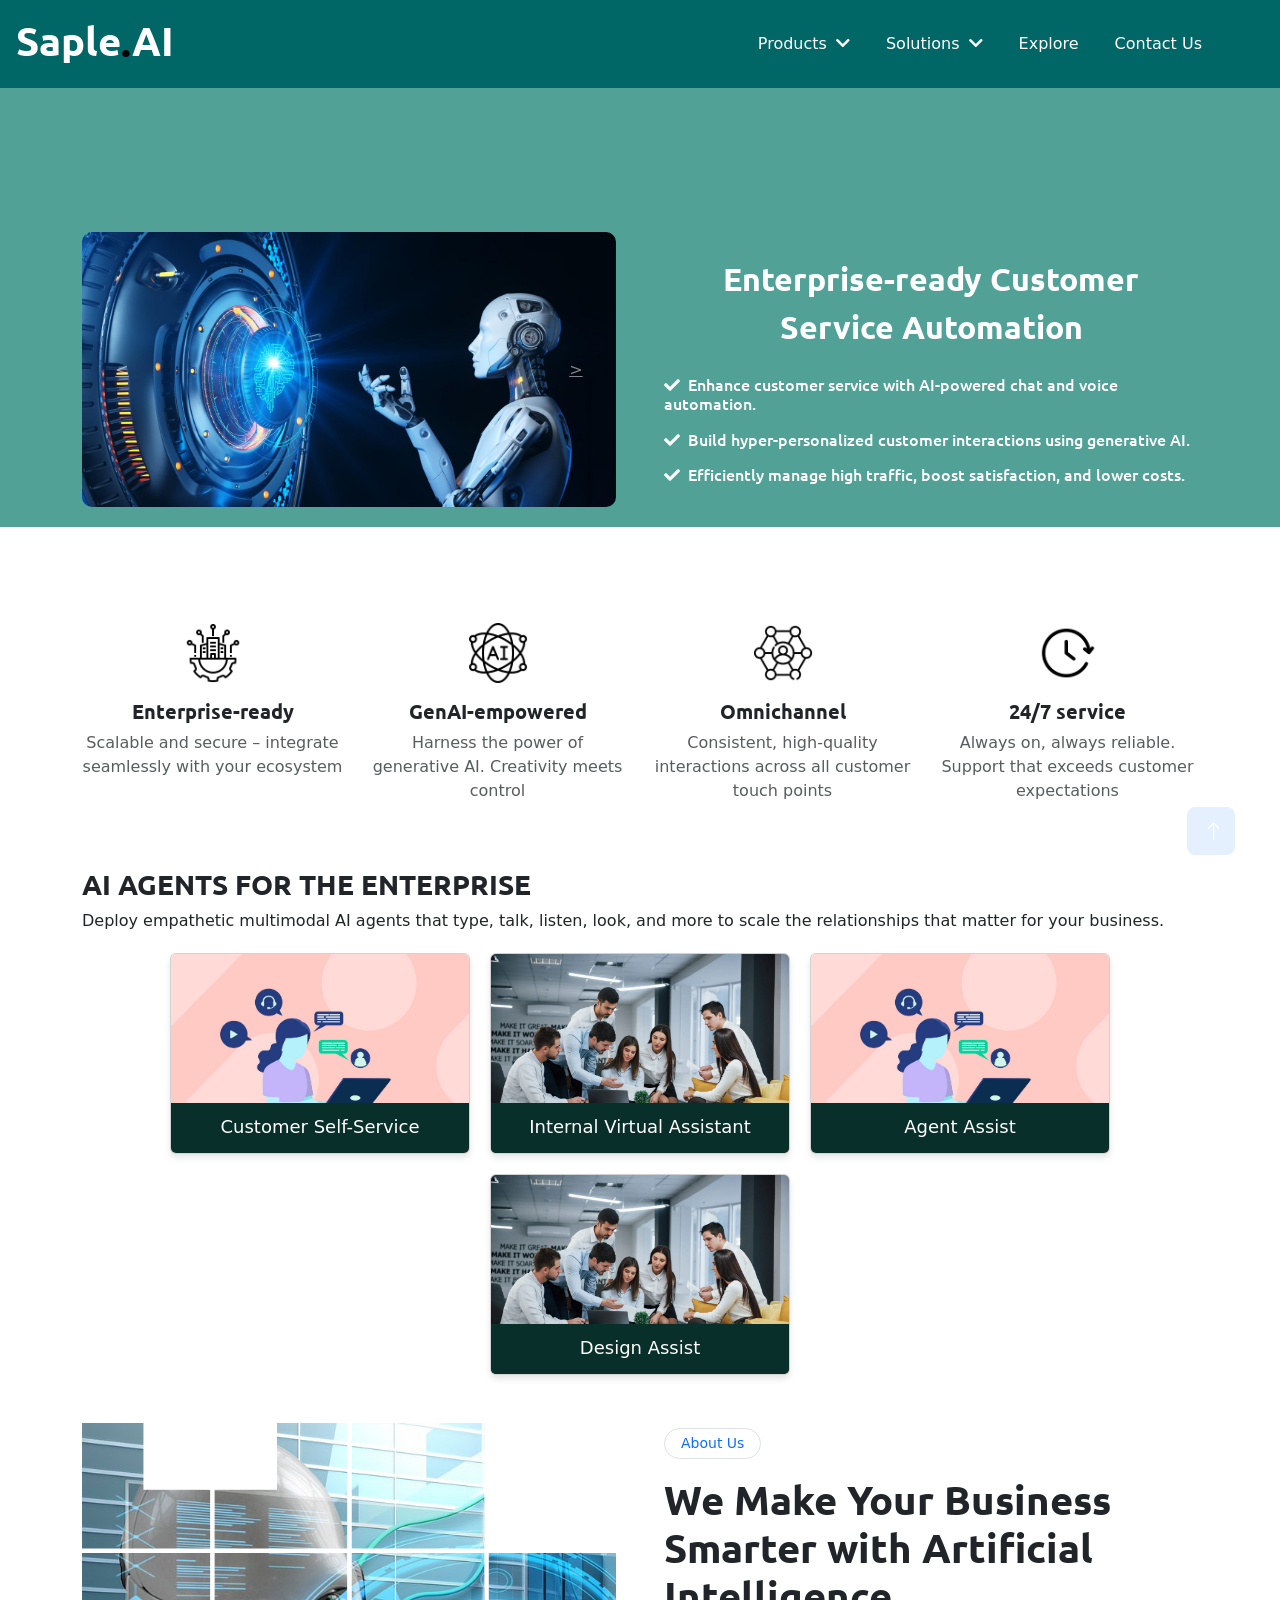
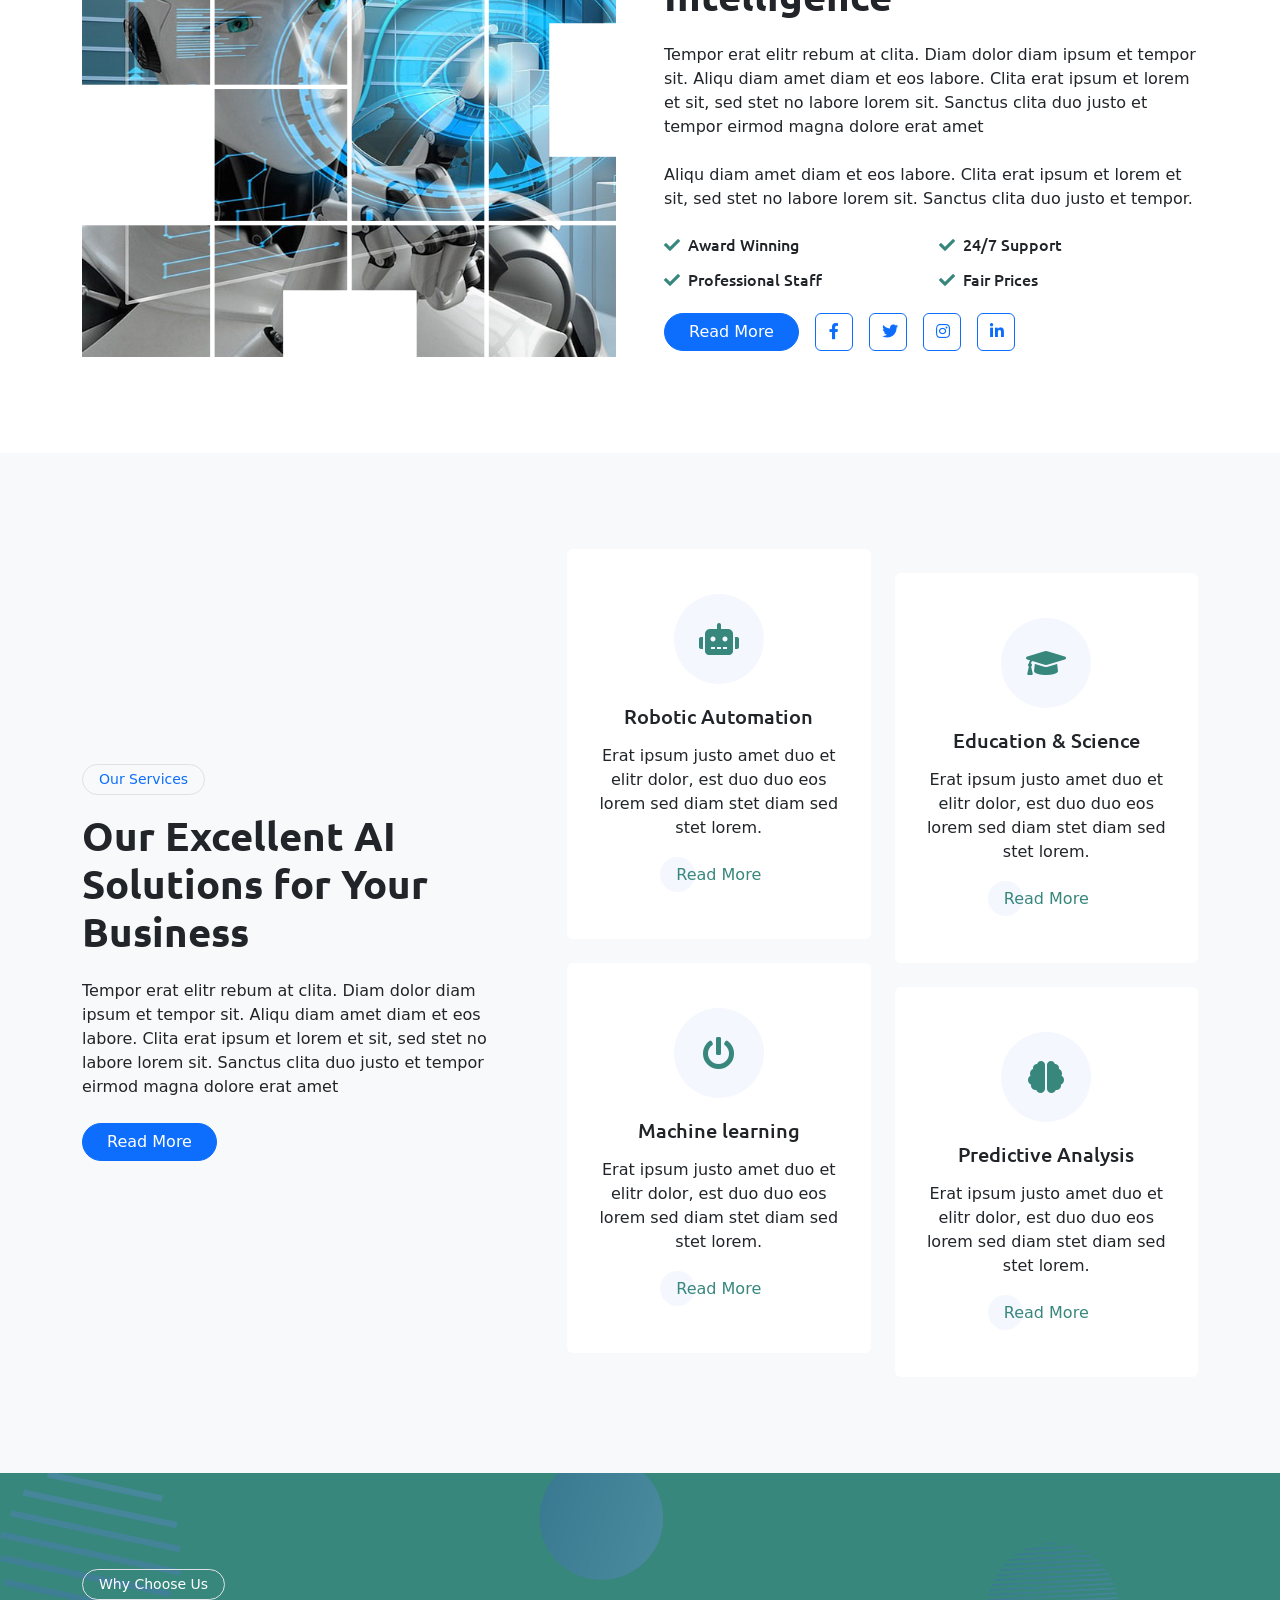
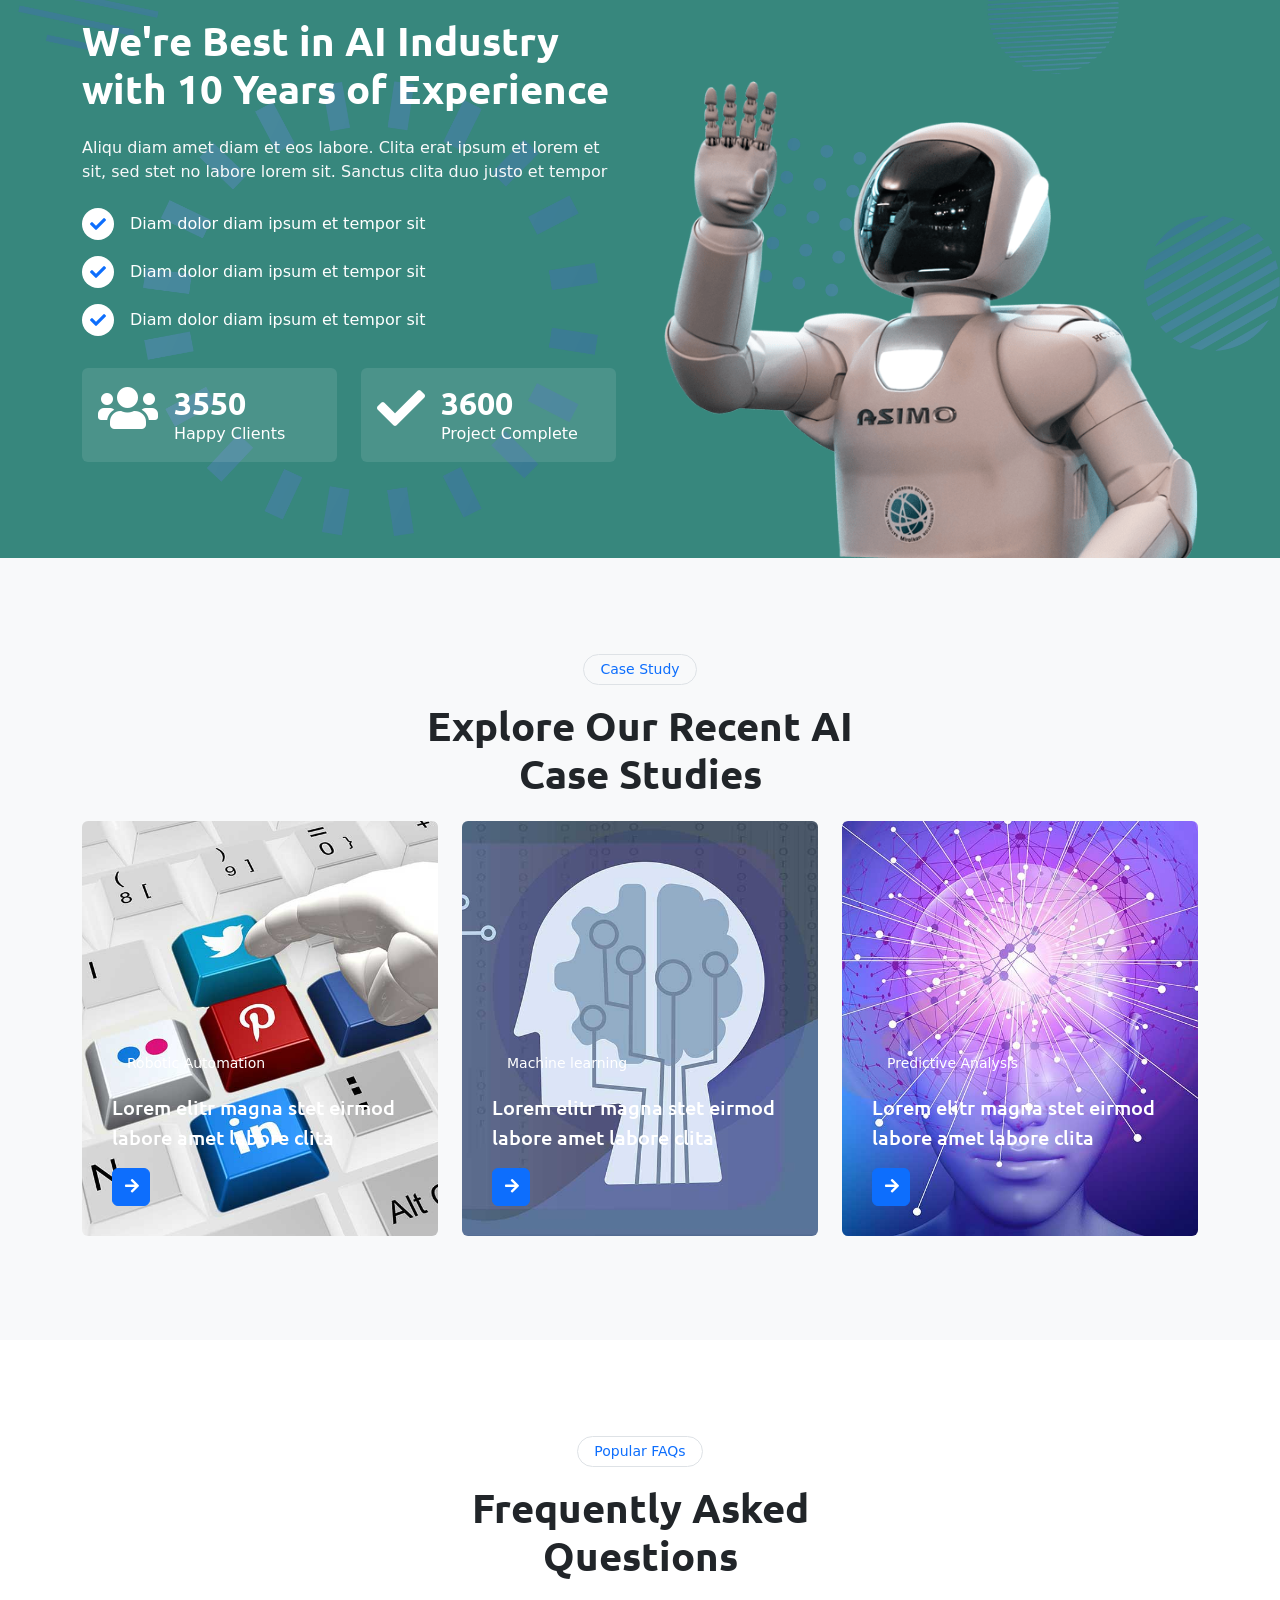
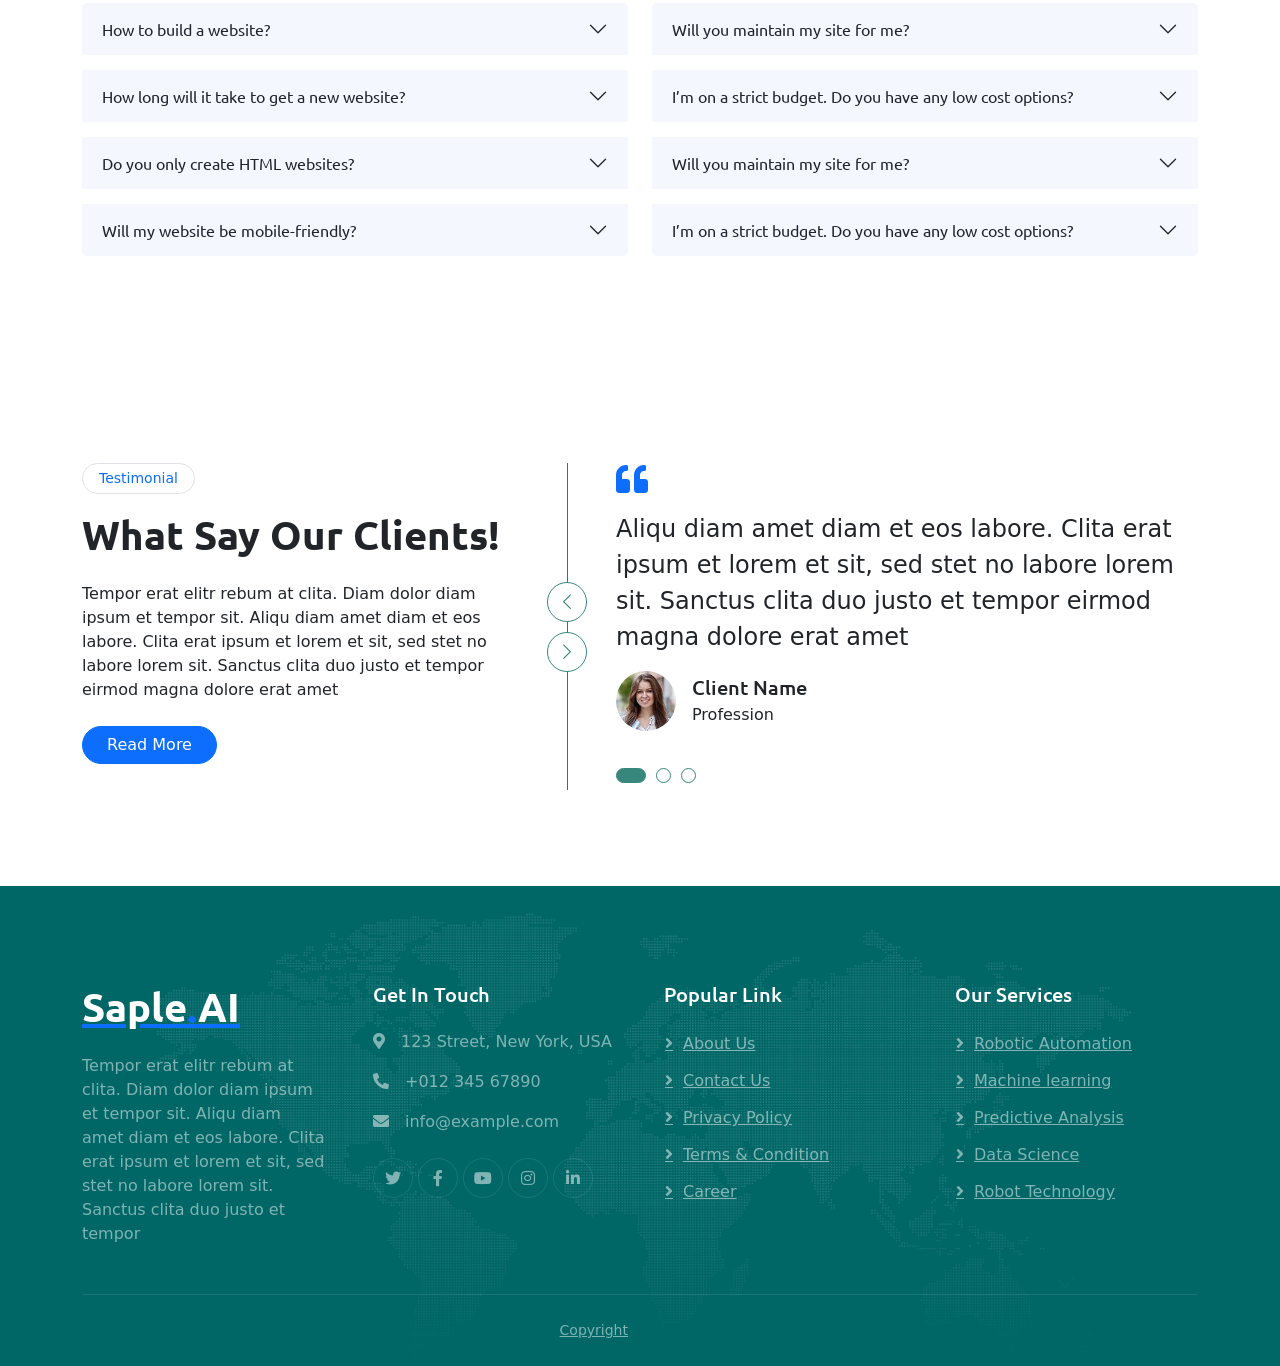
==== commit b02ed868: "done changes on dropdown menu" ====
--- a/index.html
+++ b/index.html
@@ -50,10 +50,6 @@
     <!-- Bootstrap JS and dependencies (Bootstrap 5) -->
     <script src="https://cdn.jsdelivr.net/npm/bootstrap@5.1.3/dist/js/bootstrap.bundle.min.js"></script>
   
-   <!-- Bootstrap JS and dependencies
-   <script src="https://code.jquery.com/jquery-3.5.1.slim.min.js"></script>
-   <script src="https://cdn.jsdelivr.net/npm/@popperjs/core@2.9.2/dist/umd/popper.min.js"></script>
-   <script src="https://stackpath.bootstrapcdn.com/bootstrap/4.5.2/js/bootstrap.min.js"></script> -->
    <style>
     .navbar {
       background-color: white !important;
@@ -133,7 +129,8 @@
     
 
 
-<!-- Navbar Start -->
+
+     <!-- Navbar Start -->
 <div class="container-fluid sticky-top p-0">
   <nav class="navbar navbar-expand-lg navbar-dark p-0">
     <a href="index.html" class="navbar-brand ms-3">
@@ -142,8 +139,6 @@
     <button
       class="navbar-toggler"
       type="button"
-      data-bs-toggle="collapse"
-      data-bs-target="#navbarCollapse"
       aria-controls="navbarCollapse"
       aria-expanded="false"
       aria-label="Toggle navigation"
@@ -152,17 +147,10 @@
     </button>
     <div class="collapse navbar-collapse justify-content-end" id="navbarCollapse">
       <div class="navbar-nav">
-        <!-- Products Dropdown -->
         <div class="nav-item dropdown">
-          <a
-            href="#"
-            class="nav-link text-dark dropdown-toggle"
-            id="productsDropdown"
-            role="button"
-            data-bs-toggle="dropdown"
-            aria-expanded="false"
-          >
+          <a href="#" class="nav-link text-dark" id="productsDropdown" role="button" data-bs-toggle="dropdown" aria-expanded="false">
             Products
+            <i class="fas fa-chevron-down arrow-icon"></i>
           </a>
           <ul class="dropdown-menu p-3" aria-labelledby="productsDropdown">
             <li>
@@ -206,15 +194,9 @@
 
         <!-- Solutions Dropdown -->
         <div class="nav-item dropdown">
-          <a
-            href="#"
-            class="nav-link text-dark dropdown-toggle"
-            id="solutionsDropdown"
-            role="button"
-            data-bs-toggle="dropdown"
-            aria-expanded="false"
-          >
+          <a href="#" class="nav-link text-dark " id="solutionsDropdown" role="button" data-bs-toggle="dropdown" aria-expanded="false">
             Solutions
+            <i class="fas fa-chevron-down arrow-icon"></i>
           </a>
           <ul class="dropdown-menu p-3" aria-labelledby="solutionsDropdown">
             <li><a href="financial-services.html" class="dropdown-item"><strong>Financial Services</strong></a></li>
@@ -226,7 +208,6 @@
             <li><a href="healthcare-hospitals.html" class="dropdown-item"><strong>Healthcare & Hospitals</strong></a></li>
             <li><a href="pharma-biotech.html" class="dropdown-item"><strong>Pharma & Biotech</strong></a></li>
           </ul>
-          
         </div>
 
         <li class="nav-item">
@@ -240,53 +221,81 @@
   </nav>
 </div>
 <!-- Navbar End -->
-
 <!-- JavaScript -->
-<script src="https://code.jquery.com/jquery-3.5.1.slim.min.js"></script>
-<script src="https://cdn.jsdelivr.net/npm/@popperjs/core@2.9.3/dist/umd/popper.min.js"></script>
-<script src="https://stackpath.bootstrapcdn.com/bootstrap/4.5.2/js/bootstrap.min.js"></script>
+<script src="https://cdn.jsdelivr.net/npm/bootstrap@5.0.2/dist/js/bootstrap.bundle.min.js"></script>
 
 <script>
 document.addEventListener("DOMContentLoaded", function () {
-  // Handle dropdown toggle behavior
-  const dropdownToggles = document.querySelectorAll(".dropdown-toggle");
-
-  dropdownToggles.forEach((toggle) => {
-    toggle.addEventListener("click", function (e) {
-      e.preventDefault();
-      const parent = toggle.parentElement;
-
-      // Close all dropdowns
-      document.querySelectorAll(".dropdown.show").forEach((dropdown) => {
-        if (dropdown !== parent) {
-          dropdown.classList.remove("show");
+  const dropdowns = document.querySelectorAll(".nav-item.dropdown");
+  const navbarCollapse = document.querySelector(".navbar-collapse");
+  const navbarToggler = document.querySelector(".navbar-toggler");
+
+  // Handle dropdown toggle click
+  dropdowns.forEach(function (dropdown) {
+    const dropdownToggle = dropdown.querySelector(".nav-link");
+
+    dropdownToggle.addEventListener("click", function (e) {
+      e.preventDefault(); // Prevent default anchor behavior
+
+      // Close all other dropdowns
+      dropdowns.forEach((d) => {
+        if (d !== dropdown) {
+          d.classList.remove("show");
+          const dropdownMenu = d.querySelector(".dropdown-menu");
+          if (dropdownMenu) dropdownMenu.classList.remove("show");
         }
       });
 
-      // Toggle the clicked dropdown
-      parent.classList.toggle("show");
+      // Toggle the current dropdown
+      dropdown.classList.toggle("show");
+      const dropdownMenu = dropdown.querySelector(".dropdown-menu");
+      if (dropdownMenu) dropdownMenu.classList.toggle("show");
     });
   });
 
-  // Close dropdowns and navbar when clicking outside
+  // Handle navbar toggler click (open/close the menu)
+  navbarToggler.addEventListener("click", function (e) {
+    e.stopPropagation(); // Prevent the event from propagating to the document
+    navbarCollapse.classList.toggle("show");  // Toggle the collapse state
+    this.classList.toggle('active');  // Toggle the active state for the hamburger icon
+  });
+
+  // Close navbar collapse and dropdowns when clicking outside
   document.addEventListener("click", function (e) {
-    if (!e.target.closest(".dropdown")) {
-      document.querySelectorAll(".dropdown.show").forEach((dropdown) => {
+    // If the click is outside of navbar toggler and navbar-collapse, close everything
+    if (
+      !e.target.closest(".navbar-collapse") &&
+      !e.target.closest(".navbar-toggler") &&
+      !e.target.closest(".nav-item.dropdown")
+    ) {
+      // Close dropdowns
+      dropdowns.forEach((dropdown) => {
         dropdown.classList.remove("show");
+        const dropdownMenu = dropdown.querySelector(".dropdown-menu");
+        if (dropdownMenu) dropdownMenu.classList.remove("show");
       });
+
+      // Close navbar collapse
+      navbarCollapse.classList.remove("show");
+
+      // Reset the hamburger icon
+      navbarToggler.classList.remove('active');
     }
   });
 
-  // Reset dropdowns on window resize
+  // Reset dropdowns and navbar collapse on window resize
   window.addEventListener("resize", function () {
-    if (window.innerWidth > 992) {
-      document.querySelectorAll(".dropdown").forEach((dropdown) => {
+    if (window.innerWidth > 992) {  // When width is above 992px (for large screens)
+      dropdowns.forEach((dropdown) => {
         dropdown.classList.remove("show");
+        const dropdownMenu = dropdown.querySelector(".dropdown-menu");
+        if (dropdownMenu) dropdownMenu.classList.remove("show");
       });
+      navbarCollapse.classList.remove("show");
+      navbarToggler.classList.remove("active");  // Reset hamburger icon state
     }
   });
 });
-
 </script>
 
   
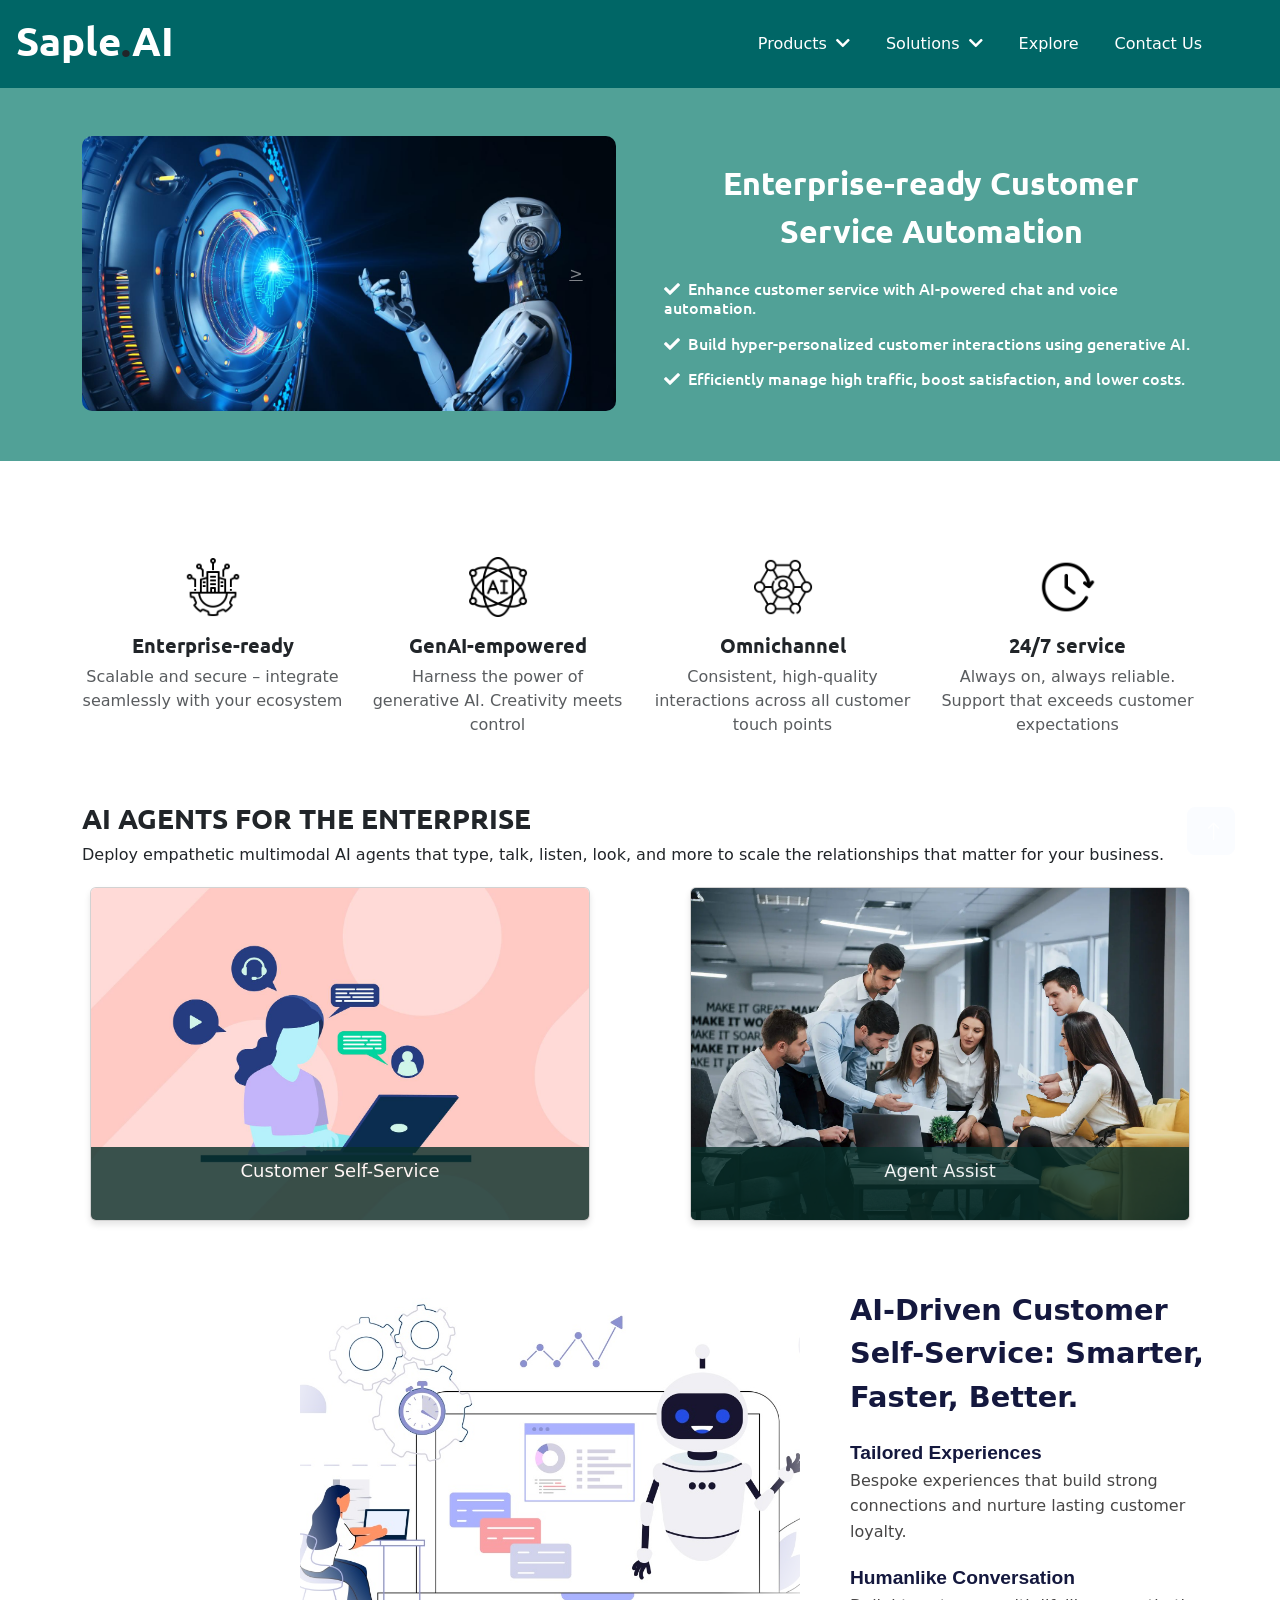
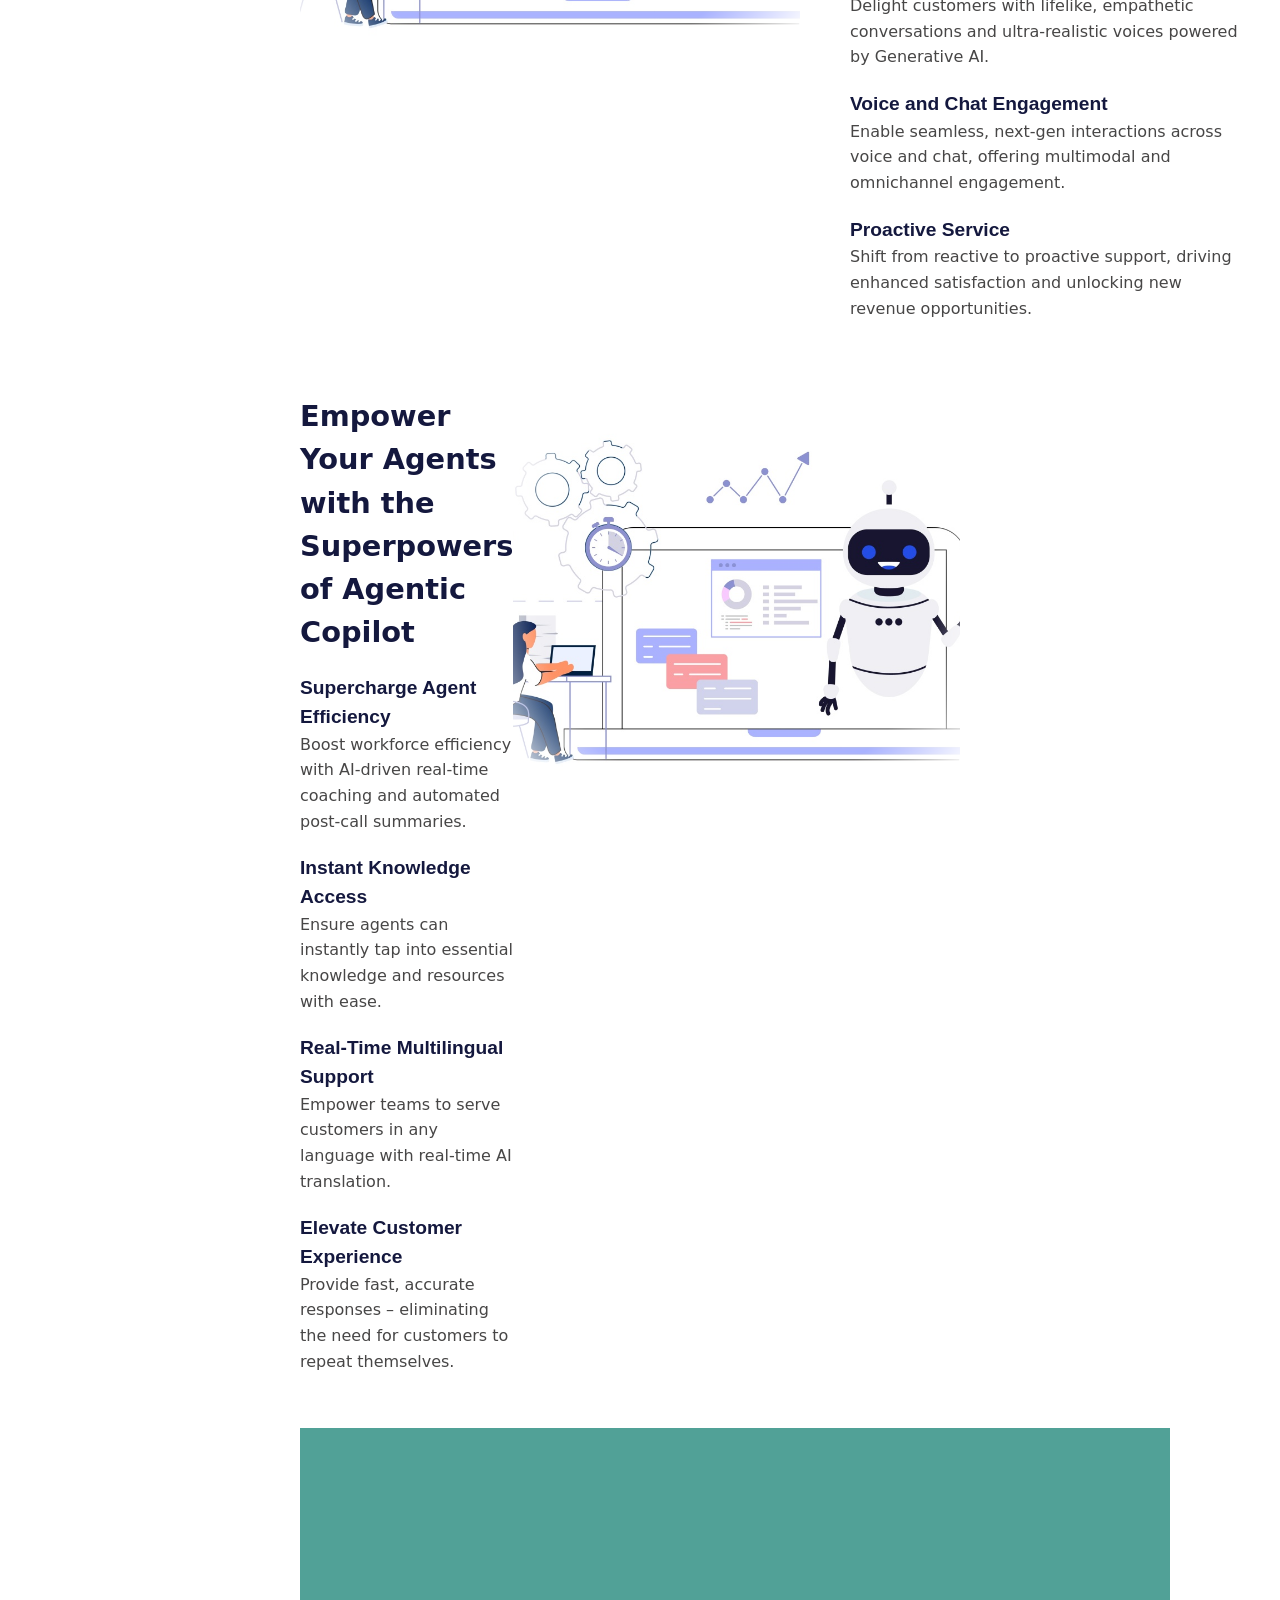
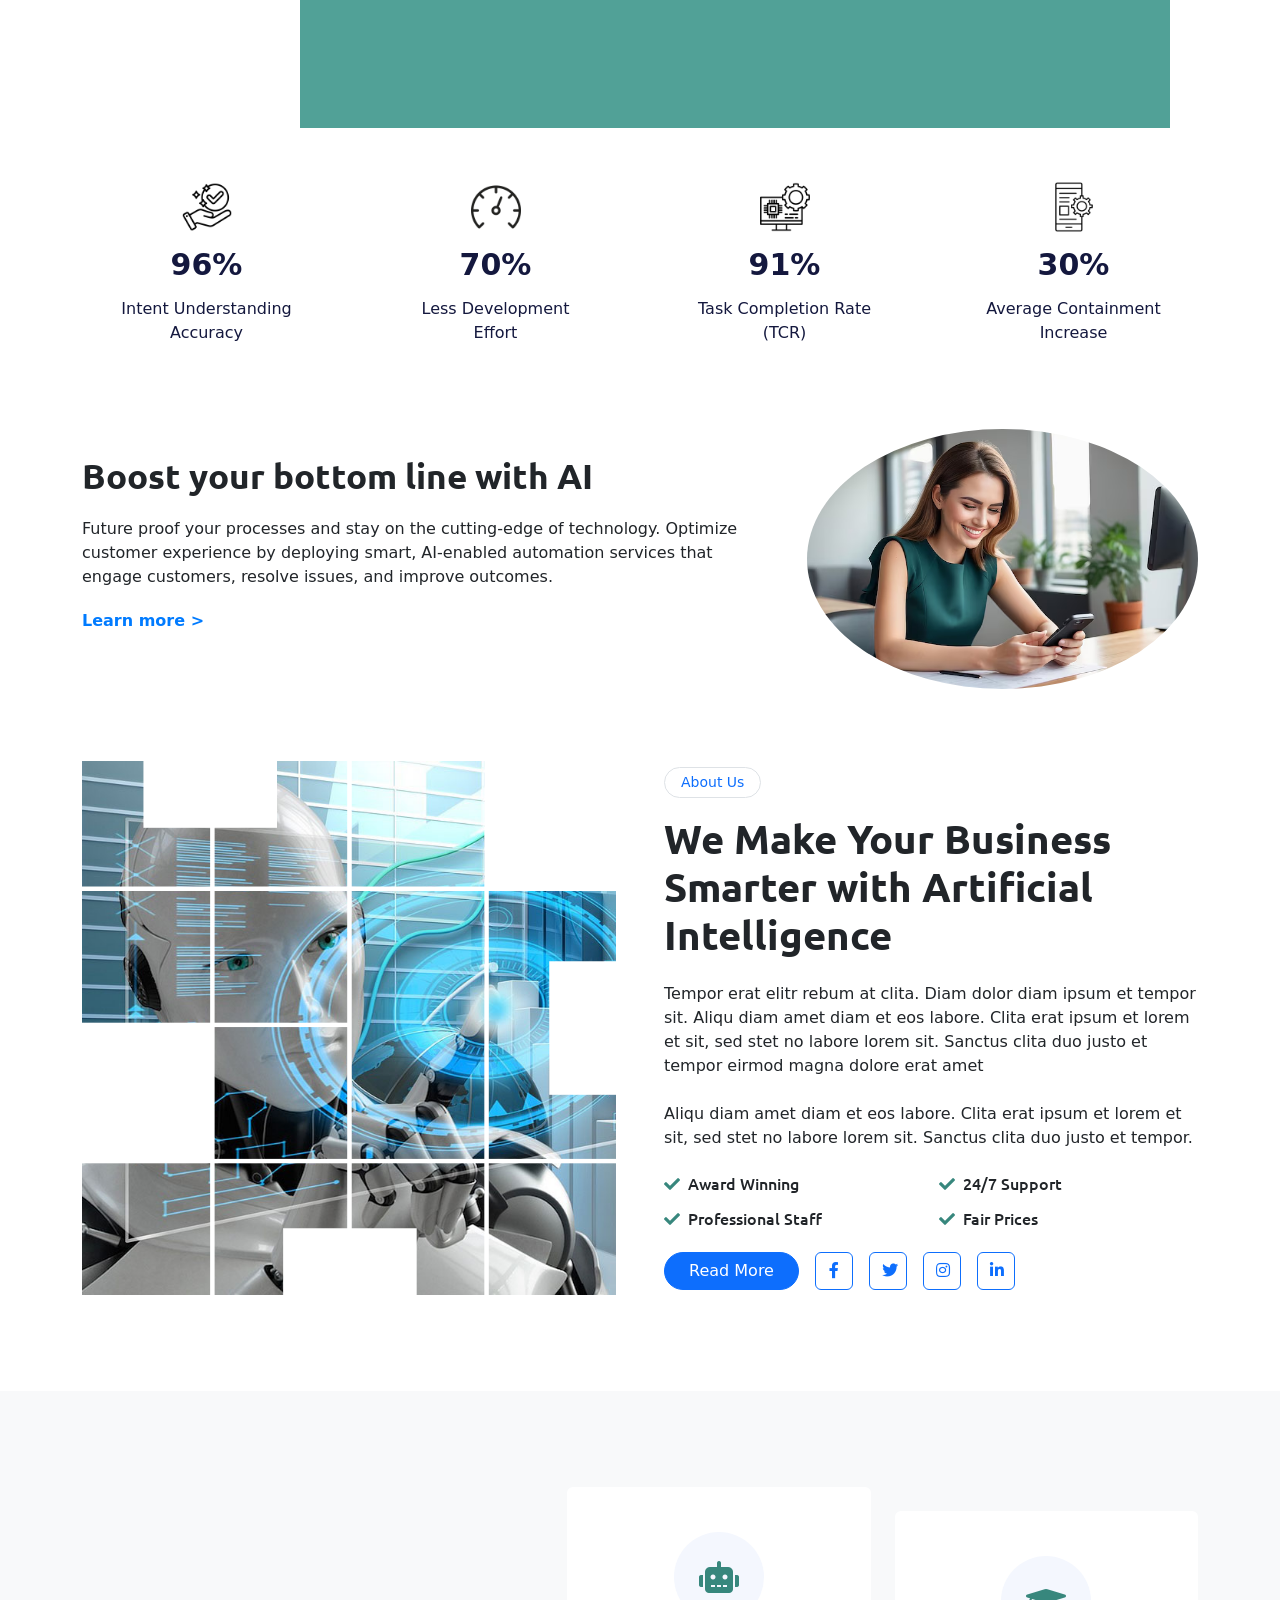
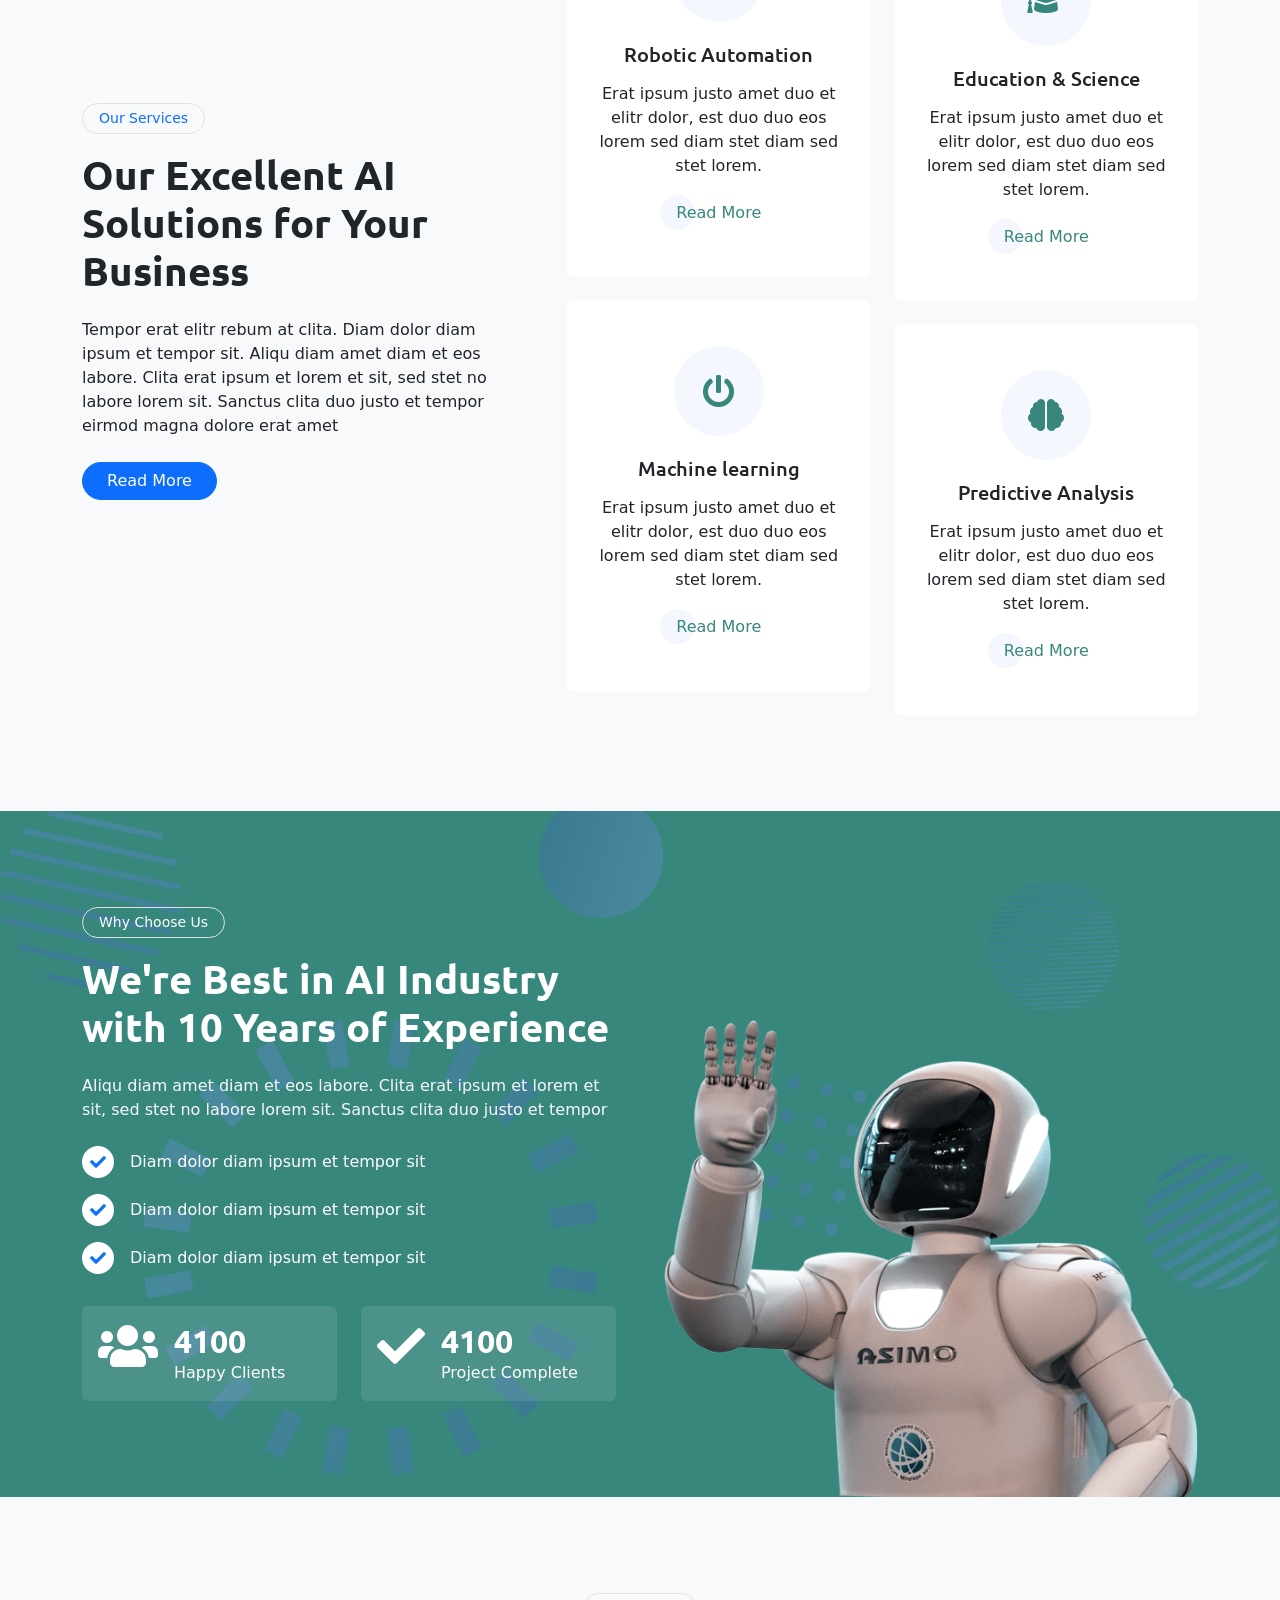
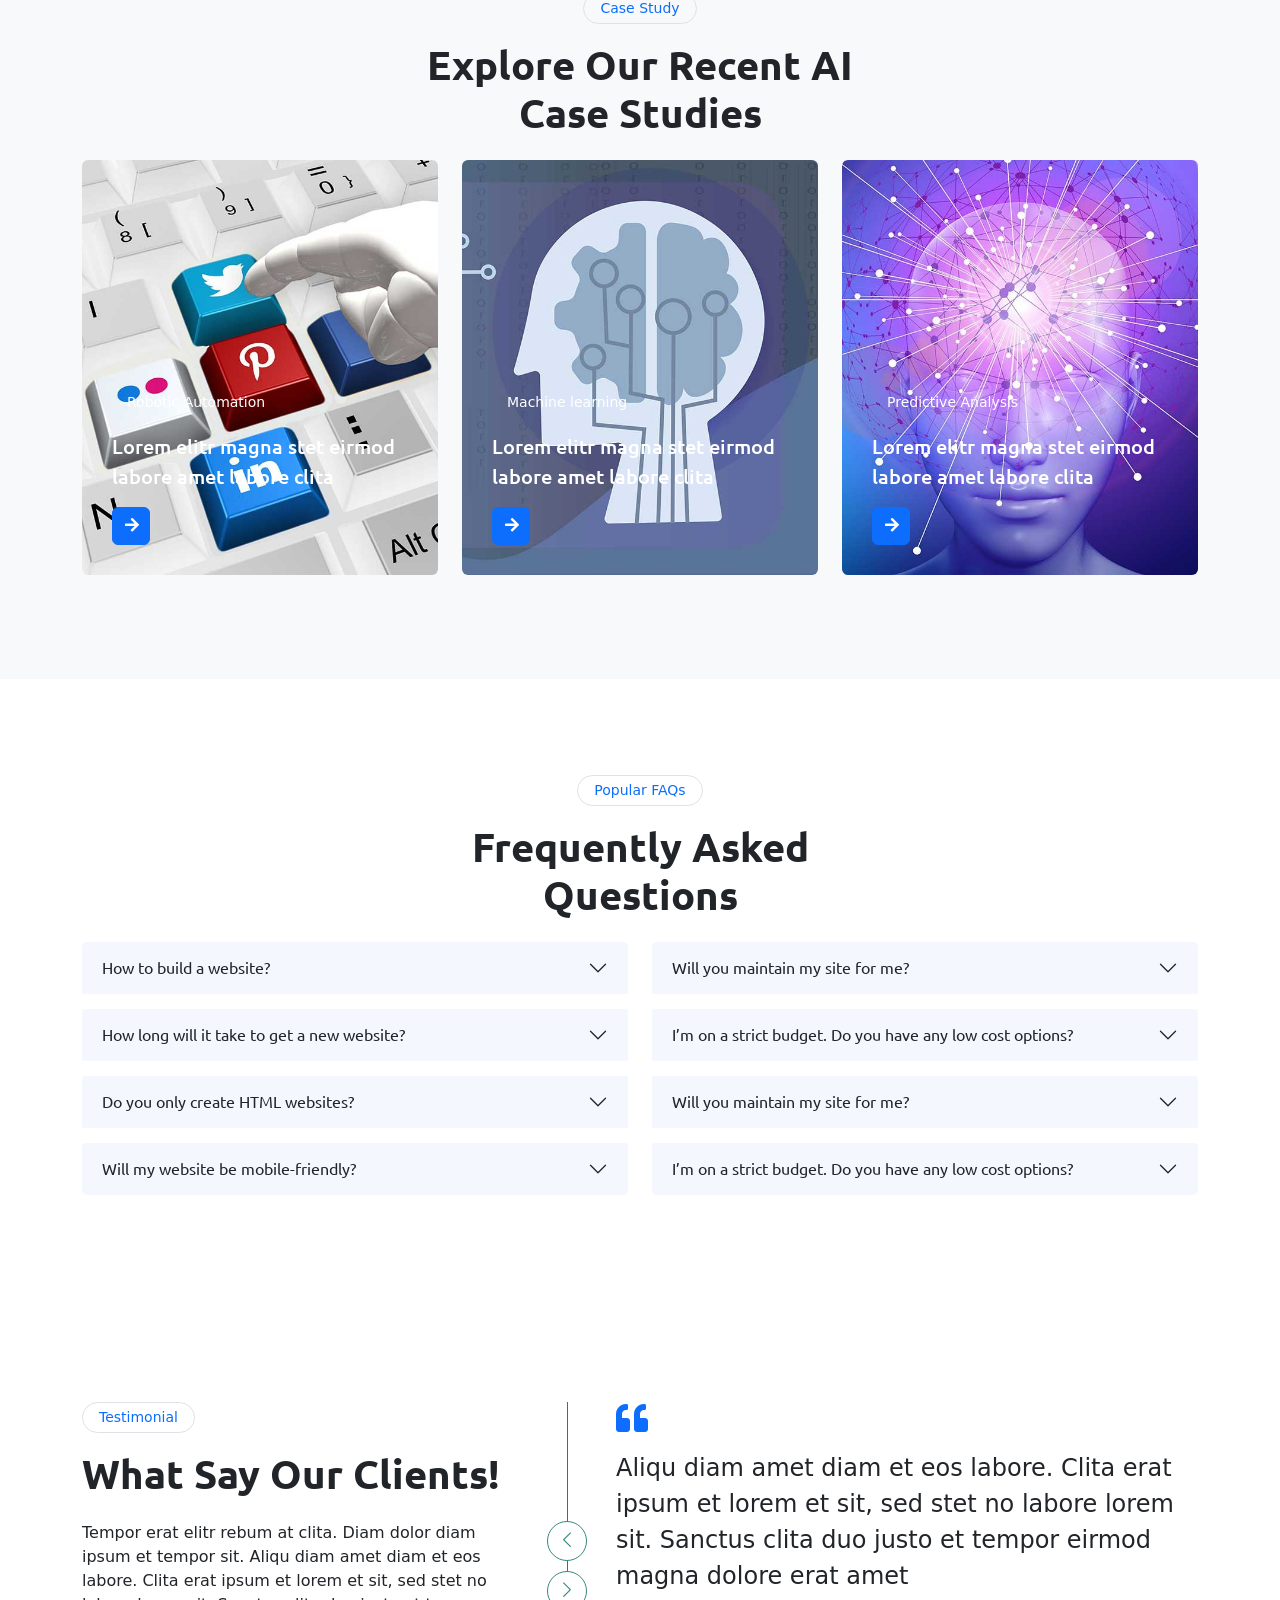
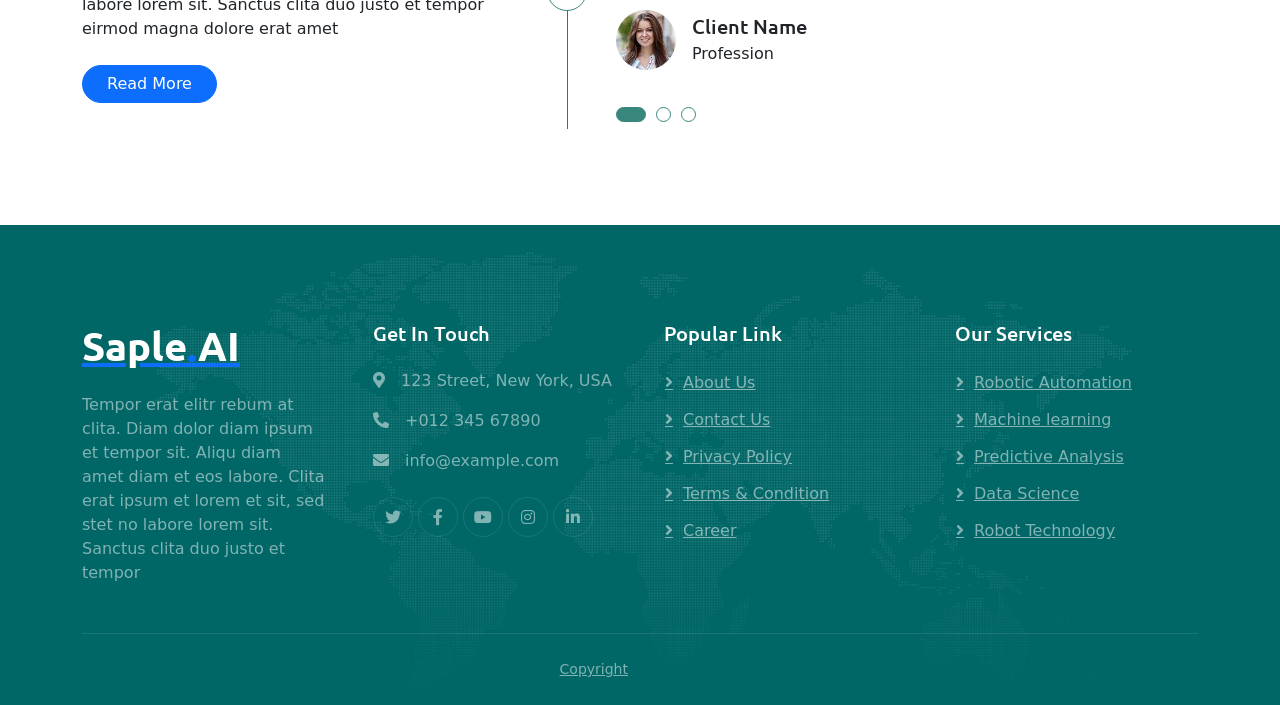
==== commit 1869dd83: "home page correction" ====
--- a/index.html
+++ b/index.html
@@ -51,60 +51,7 @@
     <script src="https://cdn.jsdelivr.net/npm/bootstrap@5.1.3/dist/js/bootstrap.bundle.min.js"></script>
   
    <style>
-    .navbar {
-      background-color: white !important;
-      color: black !important;
-    }
-    .navbar-brand h1 {
-      color: #37877d !important;
-    }
-    .navbar-brand h1 span {
-      color: black !important;
-    }
-    .dropdown-menu {
-      min-width: 15rem;
-      background-color: white;
-      border: 1px solid #dee2e6;
-      border-radius: 0.25rem;
-      box-shadow: 0 0.5rem 1rem rgba(0, 0, 0, 0.15);
-     
-    }
-    .dropdown-menu .section-title {
-      font-weight: bold;
-    }
-    .dropdown-menu .section-item {
-      color: #6c757d;
-    }
-    .dropdown-menu .menuicon {
-      width: 24px;
-      height: 24px;
-      margin-right: 8px;
-    }
-    .arrow-icon {
-      margin-left: 4px;
-    }
-    /* Rotate arrow when dropdown is open */
-.arrow-icon.rotate {
-    transform: rotate(180deg);
-}
-
-
-    /* Ensure dropdown menu is hidden by default */
-.dropdown-menu {
-  display: none; /* Hide initially */
-  visibility: hidden; /* Ensure it's not visible */
-  opacity: 0; /* For transition effects, optional */
-  transition: opacity 0.3s ease; /* Optional smooth transition */
-position: absolute;
-margin-left: -280px;
-}
-
-/* Show the dropdown menu only when its parent has the 'show' class */
-.nav-item.dropdown.show .dropdown-menu {
-  display: block;
-  visibility: visible;
-  opacity: 1;
-}
+    
 
   </style>
 
@@ -305,9 +252,9 @@
 
 
   <!-- Hero Start -->
-<div class="container-fluid pt-5 hero-header mb-5" style="background-color:#51a197;">
-  <div class="container pt-5">
-    <div class="row g-5 pt-5 align-items-center text-center text-lg-start">
+<div class="container-fluid pt-5 hero-header mb-5" >
+  <div class="container">
+    <div class="row g-5  align-items-center text-center text-lg-start">
       <!-- Image Carousel -->
       <div class="col-lg-6 col-md-12">
         <div id="imageCarousel" class="carousel slide" data-bs-ride="carousel">
@@ -411,27 +358,153 @@
               <p>Customer Self-Service</p>
           </div>
       </div>
+     
       <div class="card">
-          <img src="/img/Internal Virtual Assistant.webp" alt="Internal Virtual Assistant">
-          <div class="overlay">
-              <p>Internal Virtual Assistant</p>
-          </div>
-      </div>
-      <div class="card">
-          <img src="/img/Self-Service.jpg" alt="Agent Assist">
+          <img src="/img/Internal Virtual Assistant.webp" alt="Agent Assist">
           <div class="overlay">
               <p>Agent Assist</p>
           </div>
       </div>
-      <div class="card">
-          <img src="/img/Internal Virtual Assistant.webp" alt="Design Assist">
-          <div class="overlay">
-              <p>Design Assist</p>
-          </div>
-      </div>
+     
   </div>
 </div>
 <!--card end-->
+
+
+ <!-- AI-driven -->
+<br><br>
+<div class="section">
+  <div class="blue-boximage scroll-fade-in">
+      <img src="/img/custservice.png" alt="bluebox image" />
+  </div>
+  <div class="content scroll-fade-in">
+      <div class="title">AI-Driven Customer Self-Service: Smarter, Faster, Better.</div>
+      
+      <div class="subtitle">Tailored Experiences</div>
+      <div class="text">Bespoke experiences that build strong connections and nurture lasting customer loyalty.</div>
+      
+      <div class="subtitle">Humanlike Conversation</div>
+      <div class="text">Delight customers with lifelike, empathetic conversations and ultra-realistic voices powered by Generative AI.</div>
+      
+      <div class="subtitle">Voice and Chat Engagement</div>
+      <div class="text">Enable seamless, next-gen interactions across voice and chat, offering multimodal and<br> omnichannel engagement.</div>
+      
+      <div class="subtitle">Proactive Service</div>
+      <div class="text">Shift from reactive to proactive support, driving enhanced satisfaction and unlocking new <br>revenue opportunities.</div>
+  </div>
+</div>
+<br>
+<div class="section">
+  <div class="content1 scroll-fade-in">
+      <div class="title">Empower Your Agents with the Superpowers of Agentic Copilot</div>
+      
+      <div class="subtitle">Supercharge Agent Efficiency</div>
+      <div class="text">Boost workforce efficiency with AI-driven real-time coaching and automated post-call summaries.</div>
+      
+      <div class="subtitle">Instant Knowledge Access</div>
+      <div class="text">Ensure agents can instantly tap into essential knowledge and resources with ease.</div>
+      
+      <div class="subtitle">Real-Time Multilingual Support</div>
+      <div class="text">Empower teams to serve customers in any language with real-time AI translation.</div>
+      
+      <div class="subtitle">Elevate Customer Experience</div>
+      <div class="text">Provide fast, accurate responses – eliminating the need for customers to repeat themselves.</div>
+  </div>
+  <div class="blue-boximage1 scroll-fade-in">
+      <img src="/img/custservice.png" alt="bluebox image1" />
+  </div>
+</div>
+<script>
+  // Set up the IntersectionObserver to watch for elements entering the viewport
+  document.addEventListener('DOMContentLoaded', () => {
+    const elementsToReveal = document.querySelectorAll('.scroll-fade-in');
+
+    const observer = new IntersectionObserver((entries, observer) => {
+      entries.forEach(entry => {
+        if (entry.isIntersecting) {
+          entry.target.classList.add('visible');
+          observer.unobserve(entry.target); // Stop observing once the animation is applied
+        }
+      });
+    }, {
+      threshold: 0.5 // Element should be 50% visible before triggering the animation
+    });
+
+    elementsToReveal.forEach(element => {
+      observer.observe(element);
+    });
+  });
+</script>
+<!--proven result-->
+<br>
+<div class="box">
+  
+</div><br>
+<div class="container">
+  <div class="metrics">
+      <div class="metric">
+          <img src="/img/result1.png" alt="Icon 1" class="icon">
+          <div class="percentage">96%</div>
+          <div class="description ">Intent Understanding Accuracy</div>
+      </div>
+      <div class="metric">
+          <img src="/img/result2.png" alt="Icon 2" class="icon">
+          <div class="percentage">70%</div>
+          <div class="description">Less Development Effort</div>
+      </div>
+      <div class="metric">
+          <img src="/img/result3.png" alt="Icon 3" class="icon">
+          <div class="percentage">91%</div>
+          <div class="description">Task Completion Rate (TCR)</div>
+      </div>
+      <div class="metric">
+          <img src="/img/result4.png" alt="Icon 4" class="icon">
+          <div class="percentage">30%</div>
+          <div class="description">Average Containment Increase</div>
+      </div>
+  </div><br>
+ <div class="boostcontent">
+    <div class="text-content">
+        <h1>Boost your bottom line with AI</h1>
+        <p>Future proof your processes and stay on the cutting-edge of technology. Optimize customer experience by deploying smart, AI-enabled automation services that engage customers, resolve issues, and improve outcomes.</p>
+        <a href="#" class="learn-more">Learn more &gt;</a>
+    </div>
+    <img src="/img/women.avif" alt="Woman holding phone" class="image">
+</div>
+
+</div>
+<script>
+  // Function to check if an element is in the viewport
+  function isInViewport(element) {
+      const rect = element.getBoundingClientRect();
+      return rect.top < window.innerHeight && rect.bottom > 0;
+  }
+
+  // Function to handle scroll event
+  function handleScroll() {
+      const metrics = document.querySelectorAll('.metric');
+      const boostContent = document.querySelector('.boostcontent');
+
+      // Check each metric
+      metrics.forEach((metric) => {
+          if (isInViewport(metric)) {
+              metric.classList.add('visible');
+          }
+      });
+
+      // Check the boost content
+      if (isInViewport(boostContent)) {
+          boostContent.classList.add('visible');
+      }
+  }
+
+  // Attach the scroll event
+  window.addEventListener('scroll', handleScroll);
+
+  // Initial trigger to catch elements already in view
+  handleScroll();
+</script>
+<br>
     <!-- Full Screen Search Start -->
     <div class="modal fade" id="searchModal" tabindex="-1">
       <div class="modal-dialog modal-fullscreen">
--- a/css/style.css
+++ b/css/style.css
@@ -159,8 +159,11 @@
     position: absolute;
     left: 0; /* Reset position */
     top: 100%;
-}
-
+    margin-left: -180px;
+}
+
+  
+  
 /* Show the dropdown menu when its parent has the 'show' class */
 .nav-item.dropdown.show .dropdown-menu {
     display: block;
@@ -478,7 +481,7 @@
     flex-direction: column; /* Stack elements vertically on small screens */
     justify-content: center; /* Center content vertically */
     align-items: center; /* Center content horizontally */
-    padding: 20px;
+    padding: 50px;
     background-color: #51a197;
     background-size: cover;
 }
@@ -575,15 +578,15 @@
 .card-container {
     display: flex;
     justify-content: center;
-    gap: 20px;
+    gap: 100px;
     flex-wrap: wrap;
     margin-top: 20px;
 }
 
 .card {
     position: relative;
-    width: 300px;
-    height: 200px;
+    width: 500px;
+    height: 280px;
     overflow: hidden;
     border-radius: 10px;
     box-shadow: 0 4px 6px rgba(0, 0, 0, 0.1);
@@ -596,12 +599,12 @@
     display: block;
 }
 
-/* Adjust the .overlay */
 .overlay {
     position: absolute;
     bottom: 0;
     width: 100%;
-    height: 25%; /* Adjust this for the overlay height */
+    height: 22%; /* Adjust this for the overlay height */
+    opacity: 0.8; /* Adjust this for transparency */
     background: rgba(8, 47, 42, 0.7); /* Transparent dark green */
     background-color: #082f2a; /* Solid dark green */
     color: #fff;
@@ -616,9 +619,430 @@
     z-index: 1;
 }
 
+/* Media Queries */
+
+/* For tablets and smaller screens (up to 768px) */
+@media (max-width: 768px) {
+    .card-container {
+        gap: 50px; /* Reduced gap between cards */
+        flex-direction: column; /* Stack the cards vertically */
+        align-items: center; /* Center the cards */
+    }
+
+    .card {
+        width: 80%; /* Make the cards take up more space */
+        height: auto; /* Let the height adjust based on content */
+    }
+
+    .overlay {
+        font-size: 16px; /* Adjust overlay text size for smaller screens */
+    }
+}
+
+/* For mobile screens (up to 480px) */
+@media (max-width: 480px) {
+    .card-container {
+        gap: 30px; /* Reduce gap for mobile view */
+    }
+
+    .card {
+        width: 100%; /* Cards should take full width */
+        height: auto; /* Let the height adjust based on content */
+    }
+
+    .overlay {
+        font-size: 14px; /* Further adjust overlay text size */
+    }
+}
+
 
 
 /*** card end ***/
+
+/** Ai driven **/
+
+/* Base styles (for larger screens) */
+.scroll-fade-in {
+    opacity: 0;
+    transform: translateY(50px);
+    transition: opacity 1s ease-out, transform 1s ease-out;
+}
+
+.scroll-fade-in.visible {
+    opacity: 1;
+    transform: translateY(0);
+}
+
+.section {
+    display: flex;
+    align-items: flex-start;
+    padding: 20px;
+}
+
+.blue-boximage, .blue-boximage1 {
+    width: 500px;
+    height: 350px;
+    position: relative;
+    overflow: hidden;
+    transition: transform 0.5s ease, box-shadow 0.5s ease;
+}
+
+.blue-boximage {
+    margin-left: 280px;
+}
+
+.blue-boximage1 {
+    margin-right: 300px;
+    margin-top: 30px;
+}
+
+.blue-boximage img, .blue-boximage1 img {
+    width: 100%;
+    height: 100%;
+    border-radius: 20px;
+    object-fit: cover;
+    transition: transform 0.5s ease;
+    mask-image: radial-gradient(circle, rgba(0, 0, 0, 1) 70%, rgba(0, 0, 0, 0) 100%);
+    -webkit-mask-image: radial-gradient(circle, rgba(0, 0, 0, 1) 70%, rgba(0, 0, 0, 0) 100%);
+}
+
+.blue-boximage:hover, .blue-boximage1:hover {
+    transform: scale(1.05);
+}
+
+.blue-boximage img:hover, .blue-boximage1 img:hover {
+    transform: scale(1.2);
+}
+
+.content, .content1 {
+    flex: 1;
+}
+
+.content {
+    margin-left: 50px;
+}
+
+.content1 {
+    margin-left: 280px;
+}
+
+.title {
+    font-size: 1.8rem;
+    font-weight: bold;
+    margin-bottom: 10px;
+    color: #14183E;
+    transition: color 0.5s ease;
+}
+
+.subtitle {
+    font-size: 1.2rem;
+    font-weight: bold;
+    margin-top: 20px;
+    color: #14183E;
+    font-family: Arial, sans-serif;
+}
+
+.text {
+    margin-bottom: 10px;
+    color: #474646;
+    line-height: 1.6;
+}
+
+.title.visible, .subtitle.visible, .text.visible {
+    opacity: 1;
+    transform: translateY(0);
+}
+
+/* --- Media Queries for Smaller Screens --- */
+/* For tablets and smaller screens (up to 768px) */
+@media (max-width: 768px) {
+    .section {
+        flex-direction: column; /* Stack the content vertically */
+        align-items: center; /* Center the content */
+        padding: 10px;
+    }
+
+    .blue-boximage, .blue-boximage1 {
+        width: 90%; /* Make images take up more space */
+        height: auto;
+        margin-left: 0;
+        margin-right: 0;
+    }
+
+    .blue-boximage {
+        margin-bottom: 20px; /* Add some margin to separate sections */
+    }
+
+    .blue-boximage1 {
+        margin-top: 20px; /* Ensure .blue-boximage1 has margin-top in mobile */
+        margin-bottom: 50px; /* Add margin-bottom for spacing below image */
+    }
+
+    .content, .content1 {
+        margin-left: 0; /* Remove left margin */
+        margin-top: 20px;
+    }
+
+    .content1 {
+        margin-top: 20px; /* Add margin-top to content1 in mobile view */
+    }
+
+    /* Move .blue-boximage1 (image) before .content1 */
+    .section {
+        display: flex;
+        flex-direction: column; /* Stack vertically */
+    }
+
+    .blue-boximage1 {
+        order: 1; /* Image first */
+    }
+
+    .content1 {
+        order: 2; /* Content next */
+    }
+
+    .title {
+        font-size: 1.7rem; /* Slightly increase font size for smaller screens */
+    }
+
+    .subtitle {
+        font-size: 1.3rem; /* Increase subtitle font size */
+    }
+
+    .text {
+        font-size: 1rem; /* Increase text font size */
+    }
+}
+
+/* For mobile screens (up to 480px) */
+@media (max-width: 480px) {
+    .title {
+        font-size: 1.5rem; /* Slightly increase font size for mobile */
+    }
+
+    .subtitle {
+        font-size: 1.2rem; /* Increase subtitle font size */
+    }
+
+    .text {
+        font-size: 1rem; /* Increase text font size */
+    }
+
+    .blue-boximage, .blue-boximage1 {
+        width: 100%; /* Images should take the full width */
+        height: auto;
+    }
+
+    .content, .content1 {
+        padding: 10px; /* Add padding around content */
+    }
+}
+
+
+/* For mobile screens (up to 480px) */
+@media (max-width: 480px) {
+    .title {
+        font-size: 1.3rem; /* Further reduce font size */
+    }
+
+    .subtitle {
+        font-size: 1rem;
+    }
+
+    .text {
+        font-size: 0.85rem; /* Reduce text size */
+    }
+
+    .blue-boximage, .blue-boximage1 {
+        width: 100%; /* Images should take the full width */
+        height: auto;
+    }
+
+    .content, .content1 {
+        padding: 10px; /* Add padding around content */
+    }
+}
+/*proven result*/
+/* General styles for the box */
+.box {
+    width: 68%;
+    height: 300px;
+    background-color: #51a197;
+    margin-left: 300px;
+}
+
+/* Metrics Section */
+.metrics {
+    display: flex;
+    flex-wrap: row;
+    gap: 100px;
+    width: 100%;
+    height: 100%;
+    align-items: center;
+    padding: 30px;
+}
+
+.metric {
+    text-align: center;
+    width: 48%;
+    opacity: 0; /* Initially hidden */
+    transform: translateY(50px); /* Slight downward offset */
+    transition: opacity 0.6s ease-out, transform 0.8s ease-out; /* Smooth animation */
+}
+
+.metric.visible {
+    opacity: 1; /* Fully visible */
+    transform: translateY(0); /* Move to original position */
+}
+
+.icon {
+    width: 50px;
+    height: 50px;
+}
+
+.percentage {
+    font-size: 30px;
+    font-weight: bold;
+    margin: 10px 0;
+    color: #14183E;
+}
+
+.description {
+    font-size: 16px;
+    color: #14183E;
+}
+
+/* Boostcontent Section */
+.boostcontent {
+    display: flex;
+    justify-content: space-between;
+    align-items: center;
+    width: 100%;
+    height: 100%;
+    margin-left: 0px;
+    opacity: 0; /* Initially hidden */
+    transform: translateY(50px); /* Slight downward offset */
+    transition: opacity 0.6s ease-out, transform 0.8s ease-out; /* Smooth animation */
+}
+
+.boostcontent.visible {
+    opacity: 1; /* Fully visible */
+    transform: translateY(0); /* Move to original position */
+}
+
+.text-content {
+    max-width: 60%;
+}
+
+.text-content h1 {
+    font-size: 35px;
+    margin-bottom: 20px;
+}
+
+.text-content p {
+    font-size: 16px;
+    margin-bottom: 20px;
+}
+
+.learn-more {
+    color: #007BFF;
+    text-decoration: none;
+    font-weight: bold;
+}
+
+.image {
+    max-width: 35%;
+    height: auto;
+    border-radius: 50%;
+    margin-top: 30px;
+}
+
+/* Default styles for larger screens (above 1024px) */
+
+/* Media Query for Medium Screens (Tablets and smaller desktops, 768px - 1024px) */
+@media screen and (max-width: 1024px) {
+    .box {
+        width: 90%; /* Make the box take more width */
+        margin-left: auto; /* Center the box */
+        margin-right: auto;
+    }
+
+    .metrics {
+        flex-wrap: wrap; /* Wrap metrics for better spacing */
+        gap: 50px; /* Reduce the gap */
+        padding: 20px;
+    }
+
+    .metric {
+        width: 100%; /* Each metric takes full width */
+    }
+
+    .text-content {
+        max-width: 100%; /* Allow text content to expand */
+    }
+
+    .image {
+        max-width: 50%; /* Adjust image size for medium screens */
+    }
+}
+
+/* Media Query for Small Screens (Mobile, below 768px) */
+@media screen and (max-width: 768px) {
+    .box {
+        width: 100%; /* Full width */
+        height: auto; /* Allow height to adjust */
+        margin-left: 0; /* Reset margin */
+    }
+
+    .metrics {
+        flex-direction: column; /* Stack metrics vertically */
+        gap: 20px; /* Reduce the gap further */
+        padding: 10px;
+    }
+
+    .metric {
+        width: 100%; /* Full width for each metric */
+    }
+
+    .boostcontent {
+        flex-direction: column; /* Stack content and image vertically */
+        text-align: center; /* Center-align text */
+    }
+
+    .text-content {
+        max-width: 100%;
+    }
+
+    .text-content h1 {
+        font-size: 28px; /* Adjust heading size */
+    }
+
+    .text-content p {
+        font-size: 14px; /* Adjust paragraph size */
+    }
+
+    .image {
+        max-width: 80%; /* Reduce image size */
+        margin-top: 20px;
+    }
+}
+
+/* Media Query for Extra Small Screens (Very small phones, below 480px) */
+@media screen and (max-width: 480px) {
+    .text-content h1 {
+        font-size: 24px; /* Further adjust heading size */
+    }
+
+    .text-content p {
+        font-size: 12px; /* Further adjust paragraph size */
+    }
+
+    .image {
+        max-width: 100%; /* Allow full width */
+        margin-top: 15px;
+    }
+}
+
 
 
 /*** Section Title ***/
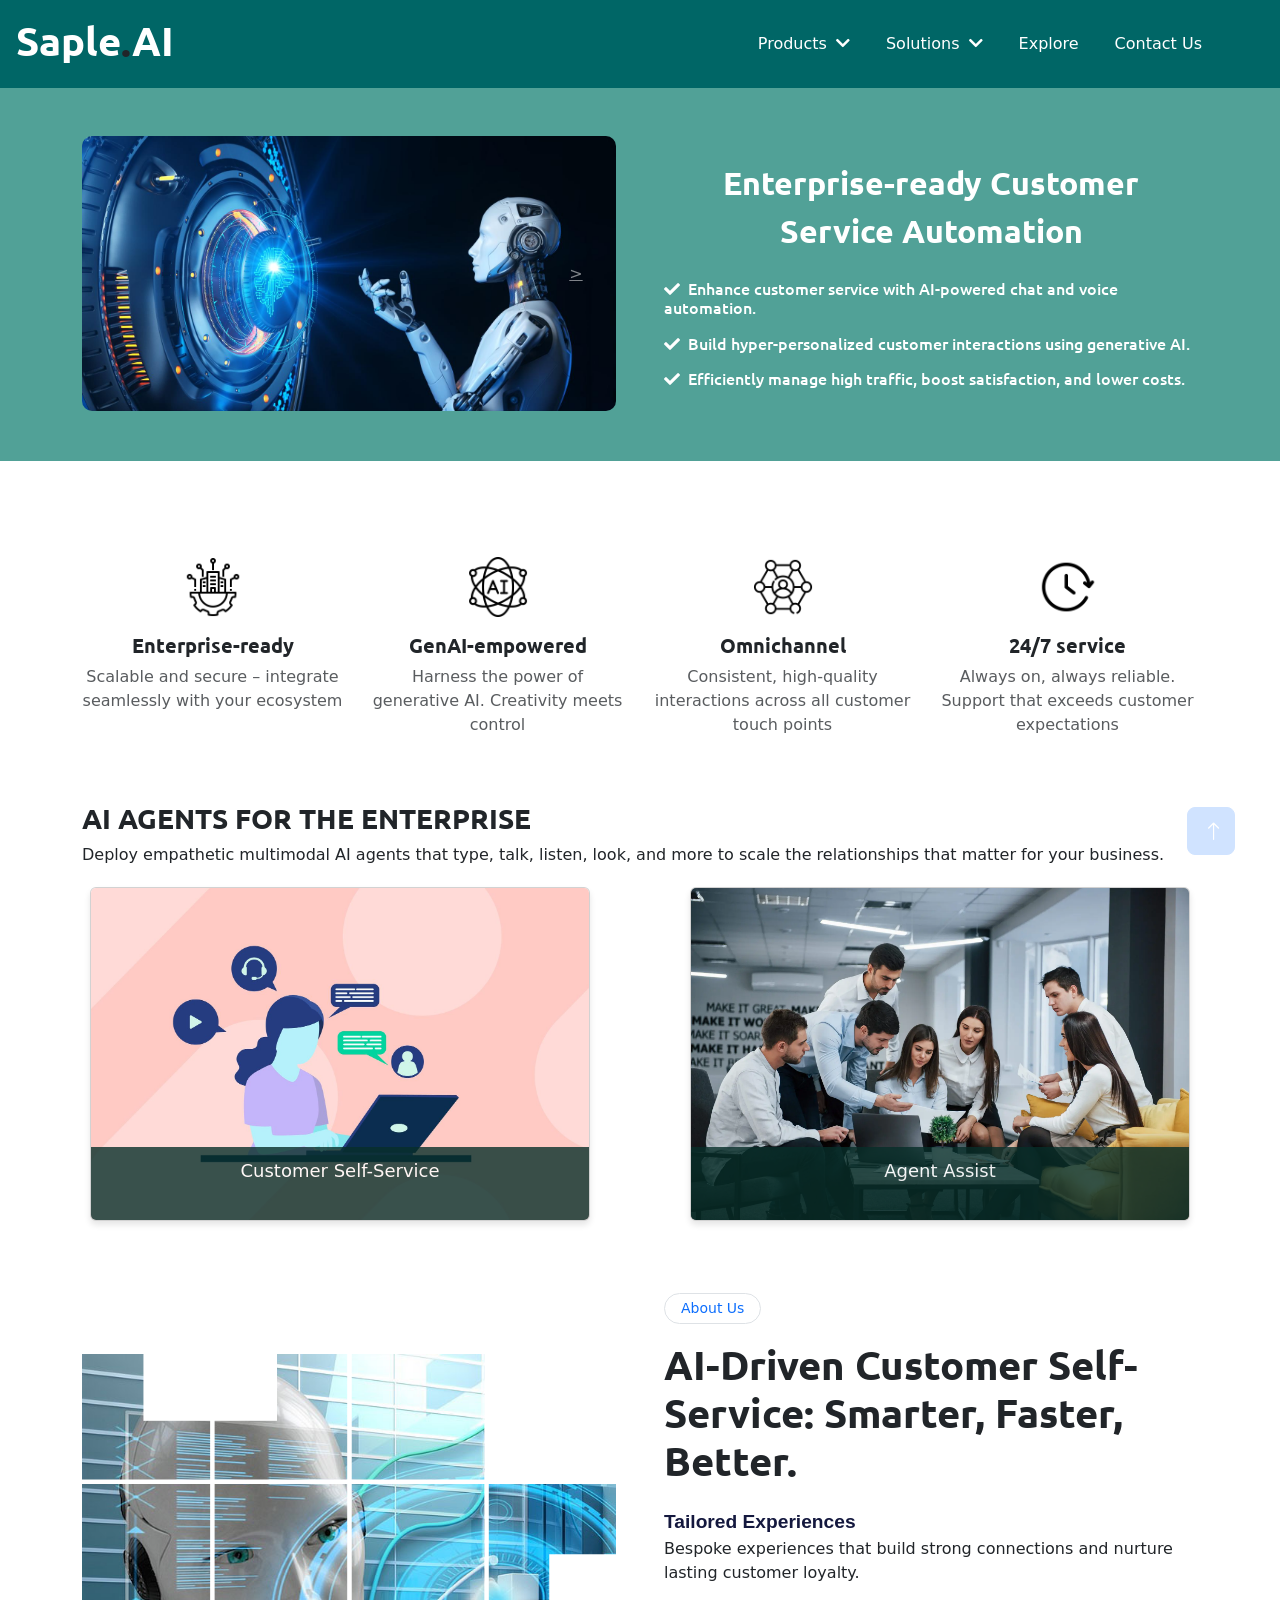
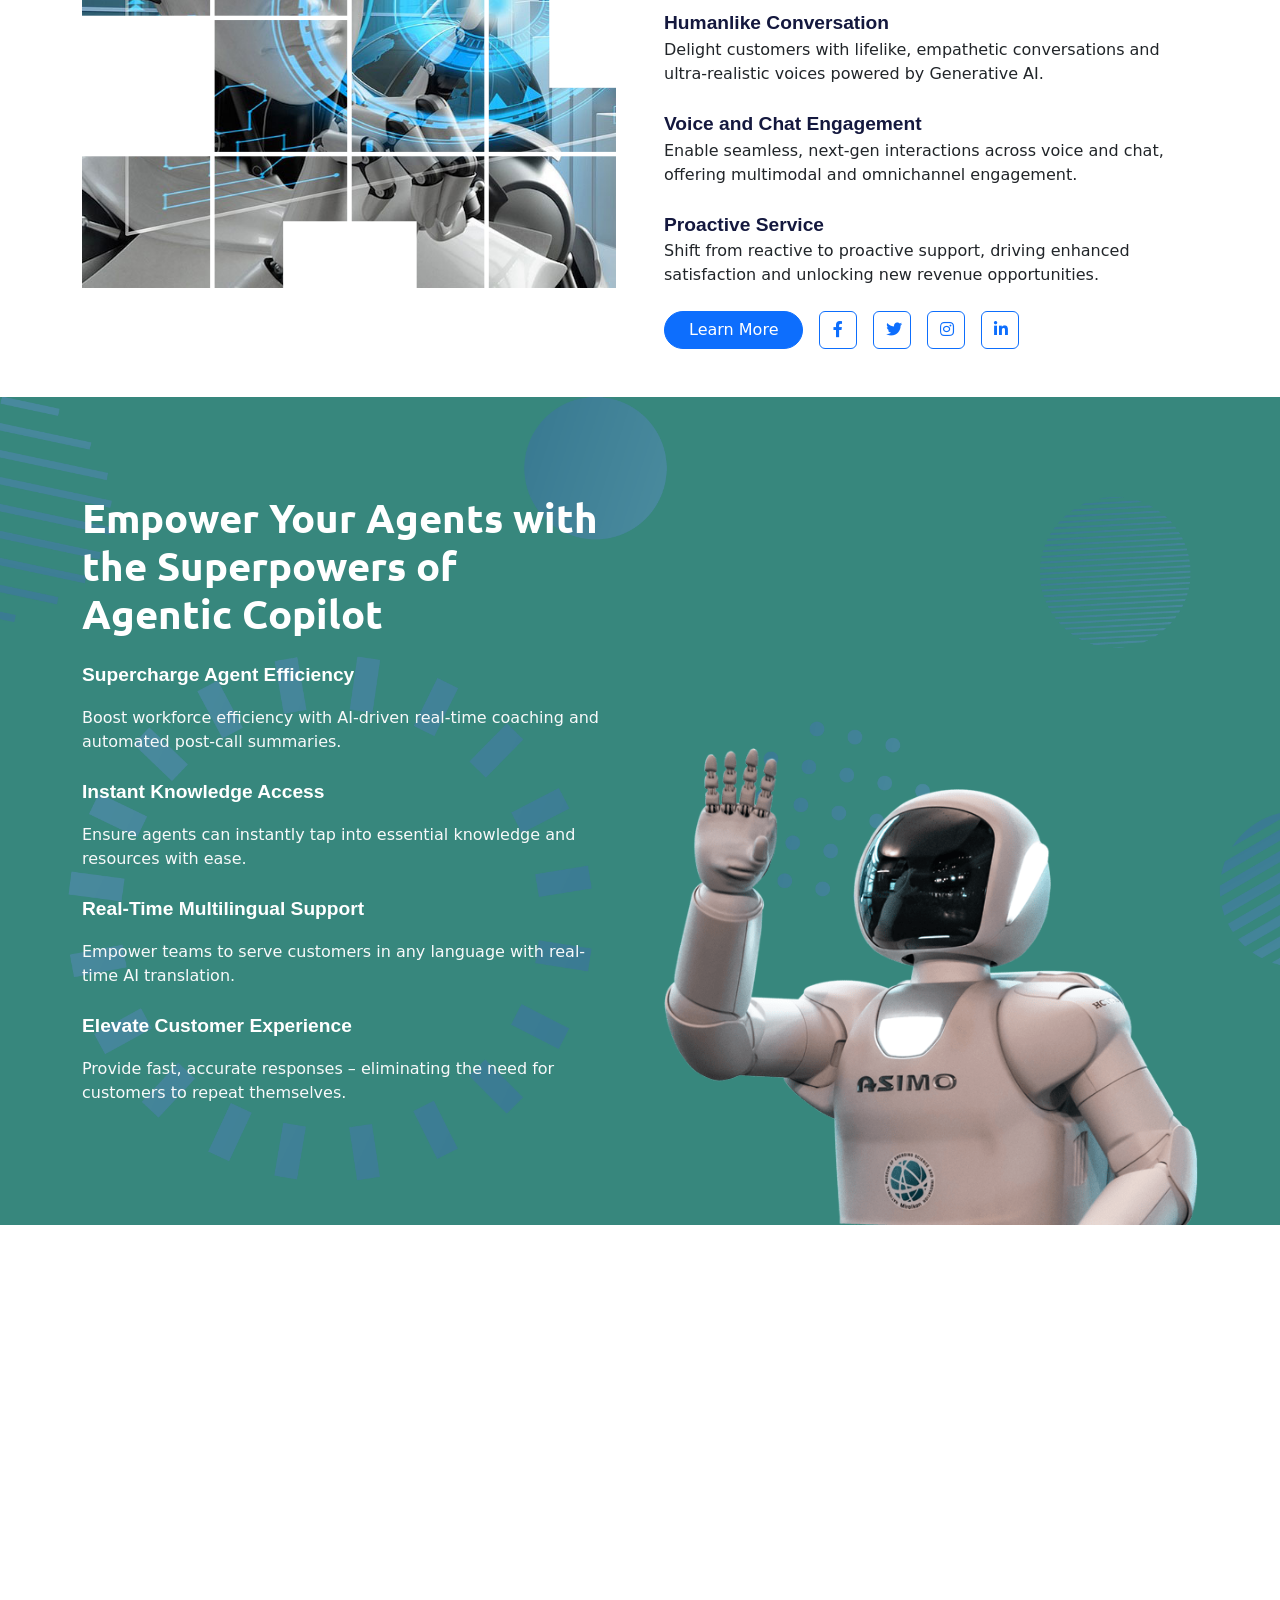
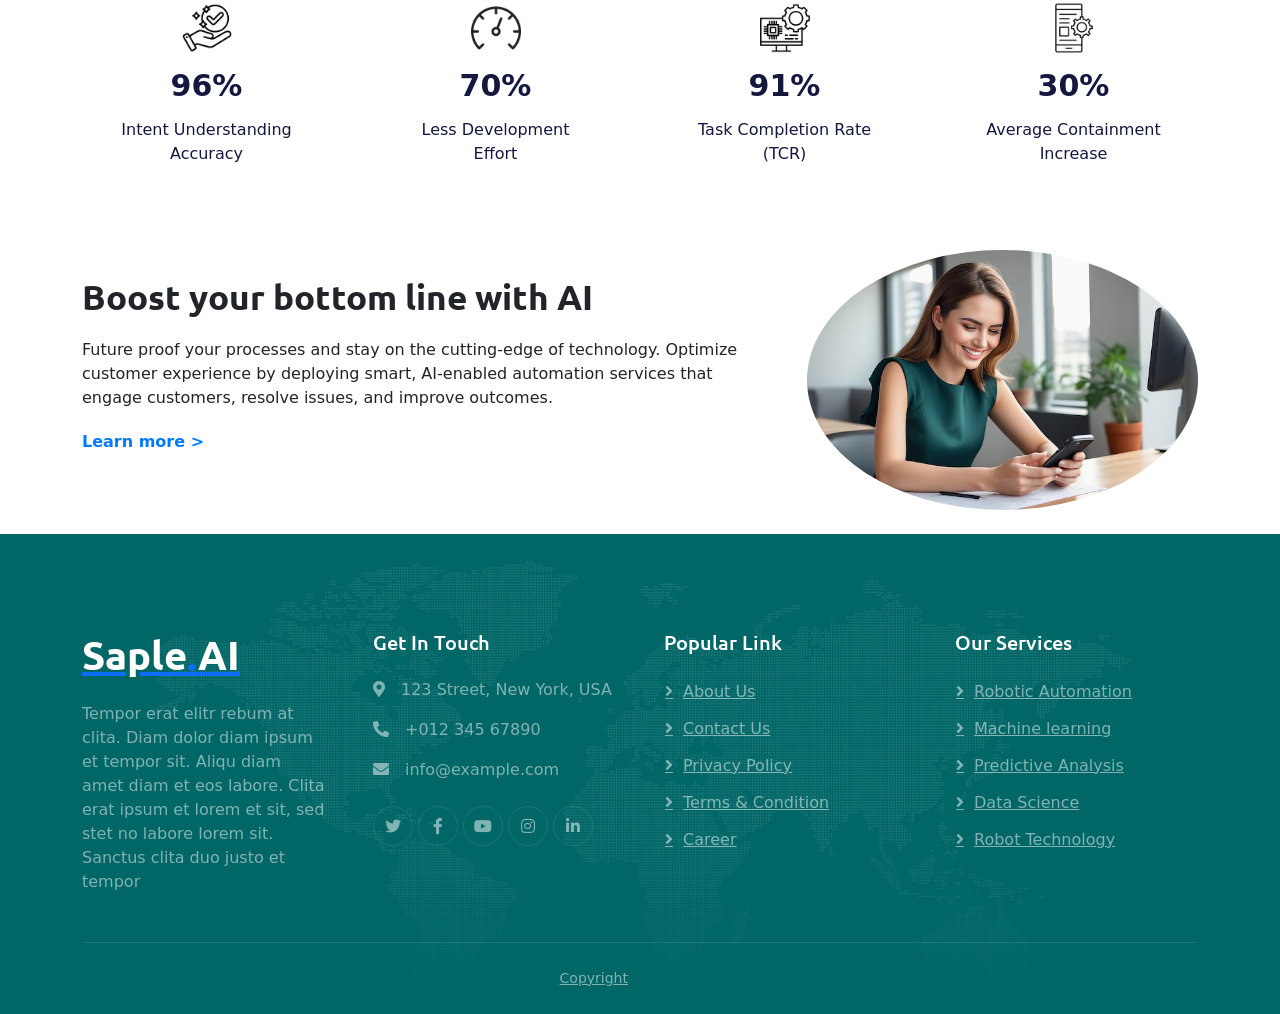
==== commit 614a7268: "new two page added conversational Ai and Agent Assist" ====
--- a/index.html
+++ b/index.html
@@ -113,7 +113,7 @@
             <li>
               <div class="d-flex align-items-center">
                 <img src="/img/headset.png" alt="aiagentmenuicon" class="menuicon" />
-                <a href="ai-agents.html" class="px-3 section-title">AI agents</a>
+                <a href="ai-agents.html" class="px-3 section-title">Conversational AI</a>
 
               </div>
               <ul class="ps-3">
@@ -125,16 +125,9 @@
             <li>
               <div class="d-flex align-items-center">
                 <img src="/img/assistant.png" alt="aiassmenuicon" class="menuicon" />
-                <a href="ai-assistants.html" class="px-3 section-title">AI assistants</a>
+                <a href="ai-assistants.html" class="px-3 section-title">Agent Assist</a>
               </div>
               <p class="px-3 section-item">Omnichannel agent assist</p>
-            </li>
-            <li>
-              <div class="d-flex align-items-center">
-                <img src="/img/ai.png" alt="aianalmenuicon" class="menuicon" />
-                <a href="ai-analytics.html" class="px-3 section-title">AI analytics</a>
-              </div>
-              <p class="px-3 section-item">Real-time reports and dashboards</p>
             </li>
           </ul>
         </div>
@@ -146,12 +139,13 @@
             <i class="fas fa-chevron-down arrow-icon"></i>
           </a>
           <ul class="dropdown-menu p-3" aria-labelledby="solutionsDropdown">
-            <li><a href="financial-services.html" class="dropdown-item"><strong>Financial Services</strong></a></li>
+            <li><a href="public-sector.html" class="dropdown-item"><strong>Public Sector</strong></a></li>
             <li><a href="insurance.html" class="dropdown-item"><strong>Insurance</strong></a></li>
             <li><a href="telecom.html" class="dropdown-item"><strong>Telecom</strong></a></li>
-            <li><a href="public-sector.html" class="dropdown-item"><strong>Public Sector</strong></a></li>
-            <li><a href="fashion-apparel.html" class="dropdown-item"><strong>Fashion Apparel</strong></a></li>
-            <li><a href="education.html" class="dropdown-item"><strong>Education</strong></a></li>
+           
+            <!-- <li><a href="fashion-apparel.html" class="dropdown-item"><strong>Fashion Apparel</strong></a></li> -->
+            <li><a href="financial-services.html" class="dropdown-item"><strong>Financial Services</strong></a></li>
+            <li><a href="education.html" class="dropdown-item"><strong>Educational</strong></a></li>
             <li><a href="healthcare-hospitals.html" class="dropdown-item"><strong>Healthcare & Hospitals</strong></a></li>
             <li><a href="pharma-biotech.html" class="dropdown-item"><strong>Pharma & Biotech</strong></a></li>
           </ul>
@@ -369,10 +363,98 @@
   </div>
 </div>
 <!--card end-->
-
+<br>
+<!-- Ai driven Start -->
+<div class="container-fluid py-5">
+  <div class="container">
+    <div class="row g-5 align-items-center">
+      <div class="col-lg-6 wow fadeIn" data-wow-delay="0.1s">
+        <div class="about-img">
+          <img class="img-fluid" src="img/about-img.jpg" />
+        </div>
+      </div>
+      <div class="col-lg-6 wow fadeIn" data-wow-delay="0.5s">
+        <div class="btn btn-sm border rounded-pill text-primary px-3 mb-3">
+          About Us
+        </div>
+        <h1 class="mb-4">AI-Driven Customer Self-Service: Smarter, Faster, Better.</h1>
+        <div class="subtitle">Tailored Experiences</div>
+        <p class="mb-4">Bespoke experiences that build strong connections and nurture lasting customer loyalty.</p>
+
+        <div class="subtitle">Humanlike Conversation</div>
+        <p class="mb-4">Delight customers with lifelike, empathetic conversations and ultra-realistic voices powered by Generative AI.</p>
+
+        <div class="subtitle">Voice and Chat Engagement</div>
+        <p class="mb-4">Enable seamless, next-gen interactions across voice and chat, offering multimodal and omnichannel engagement.</p>
+
+        <div class="subtitle">Proactive Service</div>
+        <p class="mb-4">Shift from reactive to proactive support, driving enhanced satisfaction and unlocking new revenue opportunities.</p>
+        
+        <div class="d-flex align-items-center mt-4">
+          <a class="btn btn-primary rounded-pill px-4 me-3" href="">Learn More</a>
+          <a class="btn btn-outline-primary btn-square me-3" href=""><i class="fab fa-facebook-f"></i></a>
+          <a class="btn btn-outline-primary btn-square me-3" href=""><i class="fab fa-twitter"></i></a>
+          <a class="btn btn-outline-primary btn-square me-3" href=""><i class="fab fa-instagram"></i></a>
+          <a class="btn btn-outline-primary btn-square" href=""><i class="fab fa-linkedin-in"></i></a>
+        </div>
+      </div>
+    </div>
+  </div>
+</div>
+
+
+<!-- Feature Start -->
+<div class="container-fluid feature pt-5" style="background-color:  #37877d;">
+  <div class="container pt-5">
+    <div class="row g-5">
+      <div
+        class="col-lg-6 align-self-center mb-md-5 pb-md-5 wow fadeIn"
+        data-wow-delay="0.3s"
+      >
+        <!-- <div class="btn btn-sm border rounded-pill text-white px-3 mb-3">
+          Empower Your Agents
+        </div> -->
+        <h1 class="text-white mb-4">
+          Empower Your Agents with the Superpowers of Agentic Copilot
+        </h1>
+
+        <div class="subtitle text-white mb-3">Supercharge Agent Efficiency</div>
+        <p class="text-light mb-4">
+          Boost workforce efficiency with AI-driven real-time coaching and automated post-call summaries.
+        </p>
+
+        <div class="subtitle text-white mb-3">Instant Knowledge Access</div>
+        <p class="text-light mb-4">
+          Ensure agents can instantly tap into essential knowledge and resources with ease.
+        </p>
+
+        <div class="subtitle text-white mb-3">Real-Time Multilingual Support</div>
+        <p class="text-light mb-4">
+          Empower teams to serve customers in any language with real-time AI translation.
+        </p>
+
+        <div class="subtitle text-white mb-3">Elevate Customer Experience</div>
+        <p class="text-light mb-4">
+          Provide fast, accurate responses – eliminating the need for customers to repeat themselves.
+        </p>
+      </div>
+
+      <div
+        class="col-lg-6 align-self-end text-center text-md-end wow fadeIn"
+        data-wow-delay="0.5s"
+      >
+        <img class="img-fluid" src="img/feature.png" alt="" />
+      </div>
+    </div>
+  </div>
+</div>
+<!-- Feature End -->
+
+
+<!-- Ai driven End -->
 
  <!-- AI-driven -->
-<br><br>
+<!-- <br><br>
 <div class="section">
   <div class="blue-boximage scroll-fade-in">
       <img src="/img/custservice.png" alt="bluebox image" />
@@ -434,7 +516,7 @@
       observer.observe(element);
     });
   });
-</script>
+</script> -->
 <!--proven result-->
 <br>
 <div class="box">
@@ -537,7 +619,7 @@
     <!-- Full Screen Search End -->
 
     <!-- About Start -->
-    <div class="container-fluid py-5">
+    <!-- <div class="container-fluid py-5">
       <div class="container">
         <div class="row g-5 align-items-center">
           <div class="col-lg-6 wow fadeIn" data-wow-delay="0.1s">
@@ -602,11 +684,11 @@
           </div>
         </div>
       </div>
-    </div>
+    </div> -->
     <!-- About End -->
 
     <!-- Service Start -->
-    <div class="container-fluid bg-light mt-5 py-5">
+    <!-- <div class="container-fluid bg-light mt-5 py-5">
       <div class="container py-5">
         <div class="row g-5 align-items-center">
           <div class="col-lg-5 wow fadeIn" data-wow-delay="0.1s">
@@ -696,11 +778,11 @@
           </div>
         </div>
       </div>
-    </div>
+    </div> -->
     <!-- Service End -->
 
     <!-- Feature Start -->
-    <div class="container-fluid feature pt-5" style="background-color:  #37877d;">
+    <!-- <div class="container-fluid feature pt-5" style="background-color:  #37877d;">
       <div class="container pt-5">
         <div class="row g-5">
           <div
@@ -781,11 +863,11 @@
           </div>
         </div>
       </div>
-    </div>
+    </div> -->
     <!-- Feature End -->
 
     <!-- Case Start -->
-    <div class="container-fluid bg-light py-5">
+    <!-- <div class="container-fluid bg-light py-5">
       <div class="container py-5">
         <div
           class="mx-auto text-center wow fadeIn"
@@ -848,11 +930,11 @@
           </div>
         </div>
       </div>
-    </div>
+    </div> -->
     <!-- Case End -->
 
     <!-- FAQs Start -->
-    <div class="container-fluid py-5">
+    <!-- <div class="container-fluid py-5">
       <div class="container py-5">
         <div
           class="mx-auto text-center wow fadeIn"
@@ -1083,7 +1165,7 @@
           </div>
         </div>
       </div>
-    </div>
+    </div> -->
     <!-- FAQs Start -->
 
     <!-- Team Start -->
@@ -1229,88 +1311,7 @@
     <!-- Team End -->
 
     <!-- Testimonial Start -->
-    <div class="container-xxl py-5">
-      <div class="container py-5">
-        <div class="row g-5">
-          <div class="col-lg-5 wow fadeIn" data-wow-delay="0.1s">
-            <div class="btn btn-sm border rounded-pill text-primary px-3 mb-3">
-              Testimonial
-            </div>
-            <h1 class="mb-4">What Say Our Clients!</h1>
-            <p class="mb-4">
-              Tempor erat elitr rebum at clita. Diam dolor diam ipsum et tempor
-              sit. Aliqu diam amet diam et eos labore. Clita erat ipsum et lorem
-              et sit, sed stet no labore lorem sit. Sanctus clita duo justo et
-              tempor eirmod magna dolore erat amet
-            </p>
-            <a class="btn btn-primary rounded-pill px-4" href="">Read More</a>
-          </div>
-          <div class="col-lg-7 wow fadeIn" data-wow-delay="0.5s">
-            <div
-              class="owl-carousel testimonial-carousel border-start border-primary"
-            >
-              <div class="testimonial-item ps-5">
-                <i class="fa fa-quote-left fa-2x text-primary mb-3"></i>
-                <p class="fs-4">
-                  Aliqu diam amet diam et eos labore. Clita erat ipsum et lorem
-                  et sit, sed stet no labore lorem sit. Sanctus clita duo justo
-                  et tempor eirmod magna dolore erat amet
-                </p>
-                <div class="d-flex align-items-center">
-                  <img
-                    class="img-fluid flex-shrink-0 rounded-circle"
-                    src="img/testimonial-1.jpg"
-                    style="width: 60px; height: 60px"
-                  />
-                  <div class="ps-3">
-                    <h5 class="mb-1">Client Name</h5>
-                    <span>Profession</span>
-                  </div>
-                </div>
-              </div>
-              <div class="testimonial-item ps-5">
-                <i class="fa fa-quote-left fa-2x text-primary mb-3"></i>
-                <p class="fs-4">
-                  Aliqu diam amet diam et eos labore. Clita erat ipsum et lorem
-                  et sit, sed stet no labore lorem sit. Sanctus clita duo justo
-                  et tempor eirmod magna dolore erat amet
-                </p>
-                <div class="d-flex align-items-center">
-                  <img
-                    class="img-fluid flex-shrink-0 rounded-circle"
-                    src="img/testimonial-2.jpg"
-                    style="width: 60px; height: 60px"
-                  />
-                  <div class="ps-3">
-                    <h5 class="mb-1">Client Name</h5>
-                    <span>Profession</span>
-                  </div>
-                </div>
-              </div>
-              <div class="testimonial-item ps-5">
-                <i class="fa fa-quote-left fa-2x text-primary mb-3"></i>
-                <p class="fs-4">
-                  Aliqu diam amet diam et eos labore. Clita erat ipsum et lorem
-                  et sit, sed stet no labore lorem sit. Sanctus clita duo justo
-                  et tempor eirmod magna dolore erat amet
-                </p>
-                <div class="d-flex align-items-center">
-                  <img
-                    class="img-fluid flex-shrink-0 rounded-circle"
-                    src="img/testimonial-3.jpg"
-                    style="width: 60px; height: 60px"
-                  />
-                  <div class="ps-3">
-                    <h5 class="mb-1">Client Name</h5>
-                    <span>Profession</span>
-                  </div>
-                </div>
-              </div>
-            </div>
-          </div>
-        </div>
-      </div>
-    </div>
+    
     <!-- Testimonial End -->
 
     <!-- Newsletter Start -->
--- a/css/style.css
+++ b/css/style.css
@@ -159,11 +159,10 @@
     position: absolute;
     left: 0; /* Reset position */
     top: 100%;
-    margin-left: -180px;
-}
-
-  
-  
+    margin-left: -280px;
+}
+
+
 /* Show the dropdown menu when its parent has the 'show' class */
 .nav-item.dropdown.show .dropdown-menu {
     display: block;
@@ -286,66 +285,46 @@
 .navbar-collapse.show {
     display: block;
 }
-
-@media (max-width: 768px) {
-    .navbar-collapse {
-        display: block; /* Display the navbar as block when the toggler is clicked */
-        position: absolute;
-        top: 0;
-        width: 100%;
-        background-color: #006666;
-    }
-
-    .navbar-collapse.collapse {
-        display: none;
-    }
-}
-
 /* Ensure dropdown-menu hides properly */
 @media (max-width: 992px) {
     .dropdown-menu {
-      display: none !important;
-    }
-  
+        display: none !important; /* Hide by default */
+    }
+
     .dropdown.show .dropdown-menu {
-      display: block !important;
-    }
-  }
+        display: block !important; /* Show when the parent has 'show' class */
+    }
+}
+
 /* Fix dropdown menu width and position in mobile view */
 @media (max-width: 992px) {
     .dropdown-menu {
-        width: 80vw; /* Full width on small screens */
+        display: none !important; /* Hide by default */
         position: absolute;
-        left: 50%; /* Center the dropdown */
-        transform: translateX(-50%); /* Offset to center the dropdown */
-        padding: 10px; /* Add padding for better readability */
-        box-shadow: 1px 1px 5px rgba(0, 0, 0, 0.1); /* Lighter shadow */
-        visibility: hidden; /* Ensure it starts hidden */
-        opacity: 0; /* For transition effects */
-        transition: opacity 0.3s ease; /* Smooth fade-in */
-    }
-
+        left: 50%;
+        transform: translateX(-50%); /* Center the dropdown */
+        width: 100%; /* Ensure dropdown fits within the screen width */
+        max-width: 100%; /* Prevent overflow */
+        padding: 10px;
+        box-shadow: 1px 1px 5px rgba(0, 0, 0, 0.1); /* Light shadow */
+        visibility: hidden; /* Hide initially */
+        opacity: 0;
+        transition: opacity 0.3s ease;
+        z-index: 1050; /* Make sure it's above other content */
+    }
+
+    /* Show dropdown menu when dropdown is clicked */
     .nav-item.dropdown.show .dropdown-menu {
         visibility: visible;
         opacity: 1;
-        left: 340% !important; /* Force left position to 50% */
-        transform: translateX(-340%) !important; /* Reapply centering */
-        
-    }
-
-    .nav-item.dropdown:hover .dropdown-menu {
-        visibility: visible;
-        opacity: 1;
-    }
-
-    /* Correct positioning and show behavior */
-    .nav-item.dropdown.show .dropdown-menu {
+        display: block !important; /* Force the dropdown to be visible */
+        top: 100%; /* Position it just below the dropdown toggle */
         position: absolute;
-        top: 100%; /* Align it below the parent item */
-        left: 0;
-        transform: none; /* Remove any transform */
-    }
-
+     margin-left: 20px;
+        transform: none; /* Remove transform */
+    }
+
+  
     /* Flex-direction for mobile nav links */
     .navbar-nav {
         flex-direction: column; /* Stack links vertically */
@@ -361,6 +340,8 @@
     }
 }
 
+
+/* Adjust for smaller screens under 768px */
 @media (max-width: 768px) {
     .navbar-dark .navbar-nav .nav-link {
         margin-right: 10px; /* Adjust link spacing */
@@ -396,7 +377,7 @@
     /* Optional: Add a box around the hamburger icon */
     .navbar-toggler {
         border-radius: 8px; /* Round the corners of the box */
-        background-color:#37877d; /* Set the background color of the box */
+        background-color: #37877d; /* Set the background color of the box */
         padding: 5px; /* Add padding to give some space around the icon */
     }
 
@@ -445,7 +426,7 @@
         opacity: 1;
         position: absolute;
         top: 100%; /* Align it below the parent item */
-        left: 0;
+        margin-left: 30px;
         transform: none; /* Reset any transforms */
     }
 
@@ -474,6 +455,7 @@
         display: block;
     }
 }
+
 
 /*** Hero Section Styling ***/
 .hero-header {
@@ -869,6 +851,7 @@
     height: 300px;
     background-color: #51a197;
     margin-left: 300px;
+    visibility: hidden;
 }
 
 /* Metrics Section */
@@ -968,7 +951,8 @@
     }
 
     .metrics {
-        flex-wrap: wrap; /* Wrap metrics for better spacing */
+        display: flex;
+        flex-direction: row;
         gap: 50px; /* Reduce the gap */
         padding: 20px;
     }
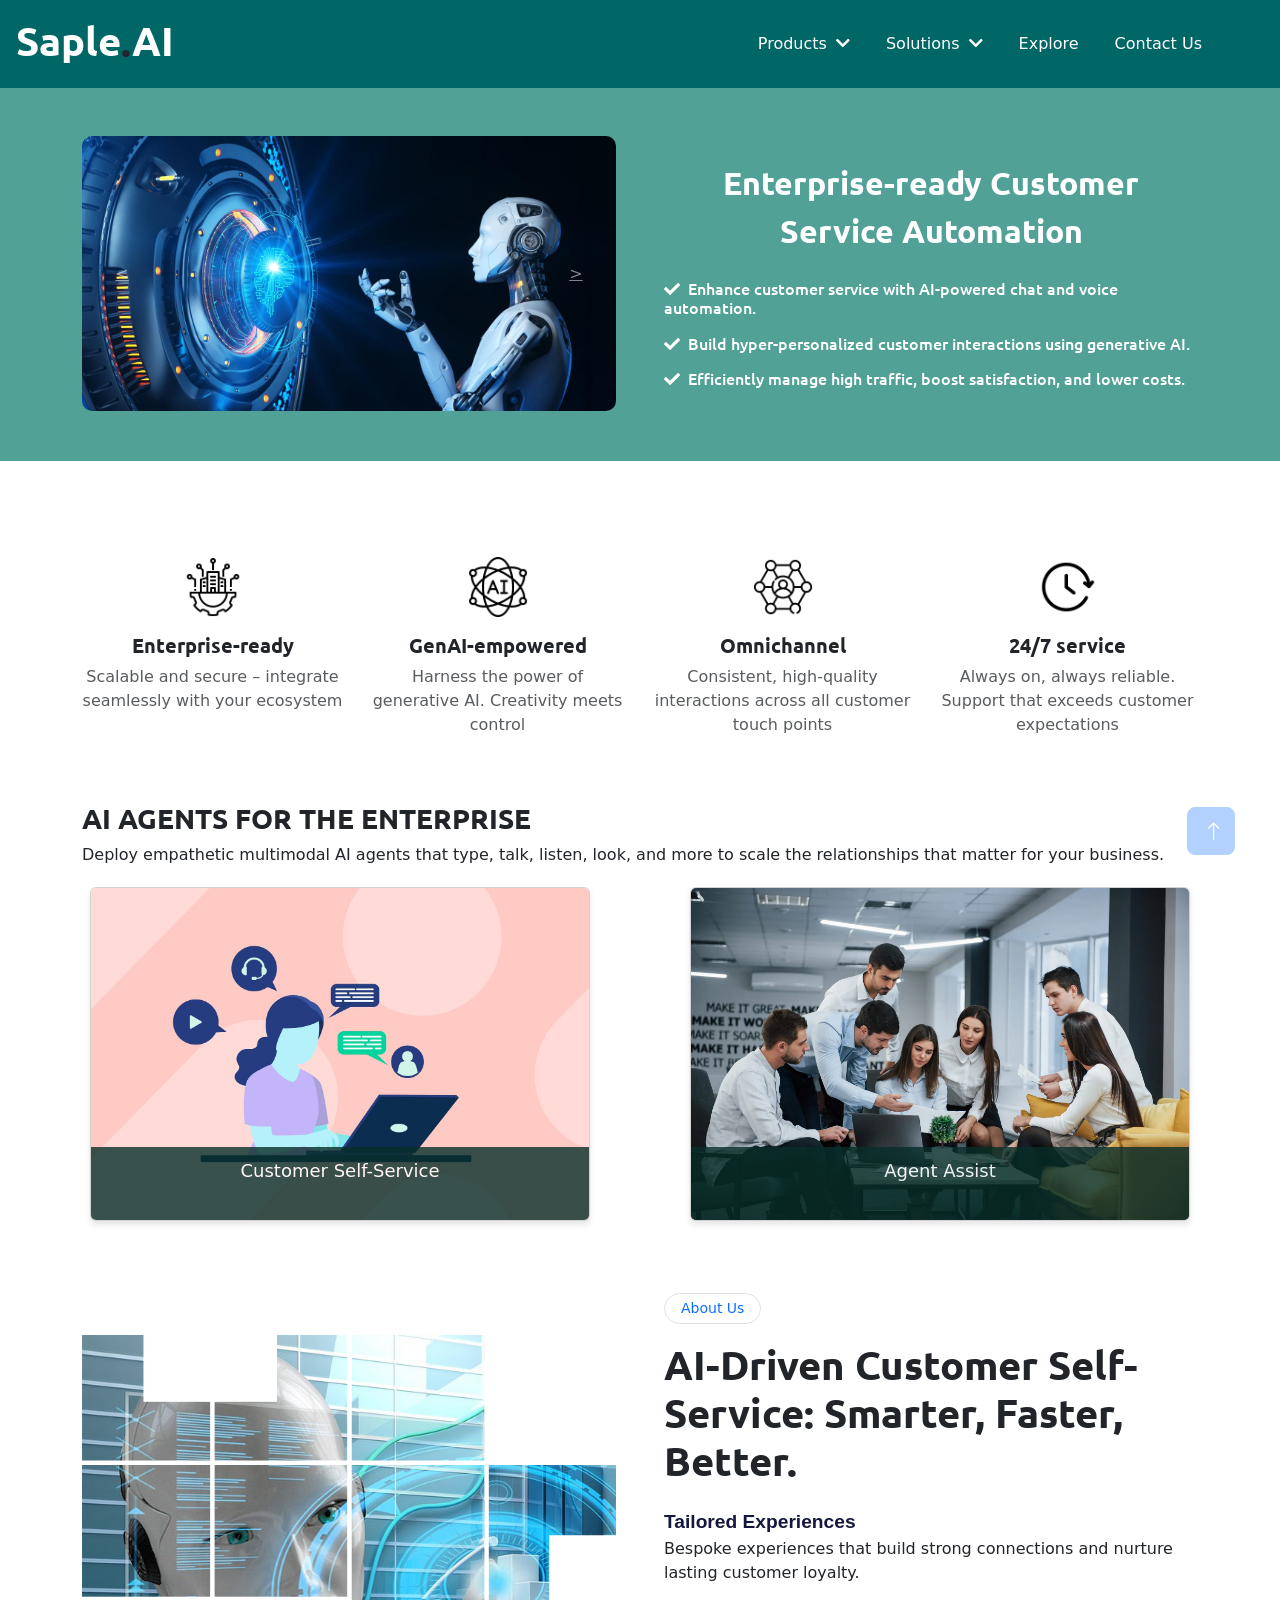
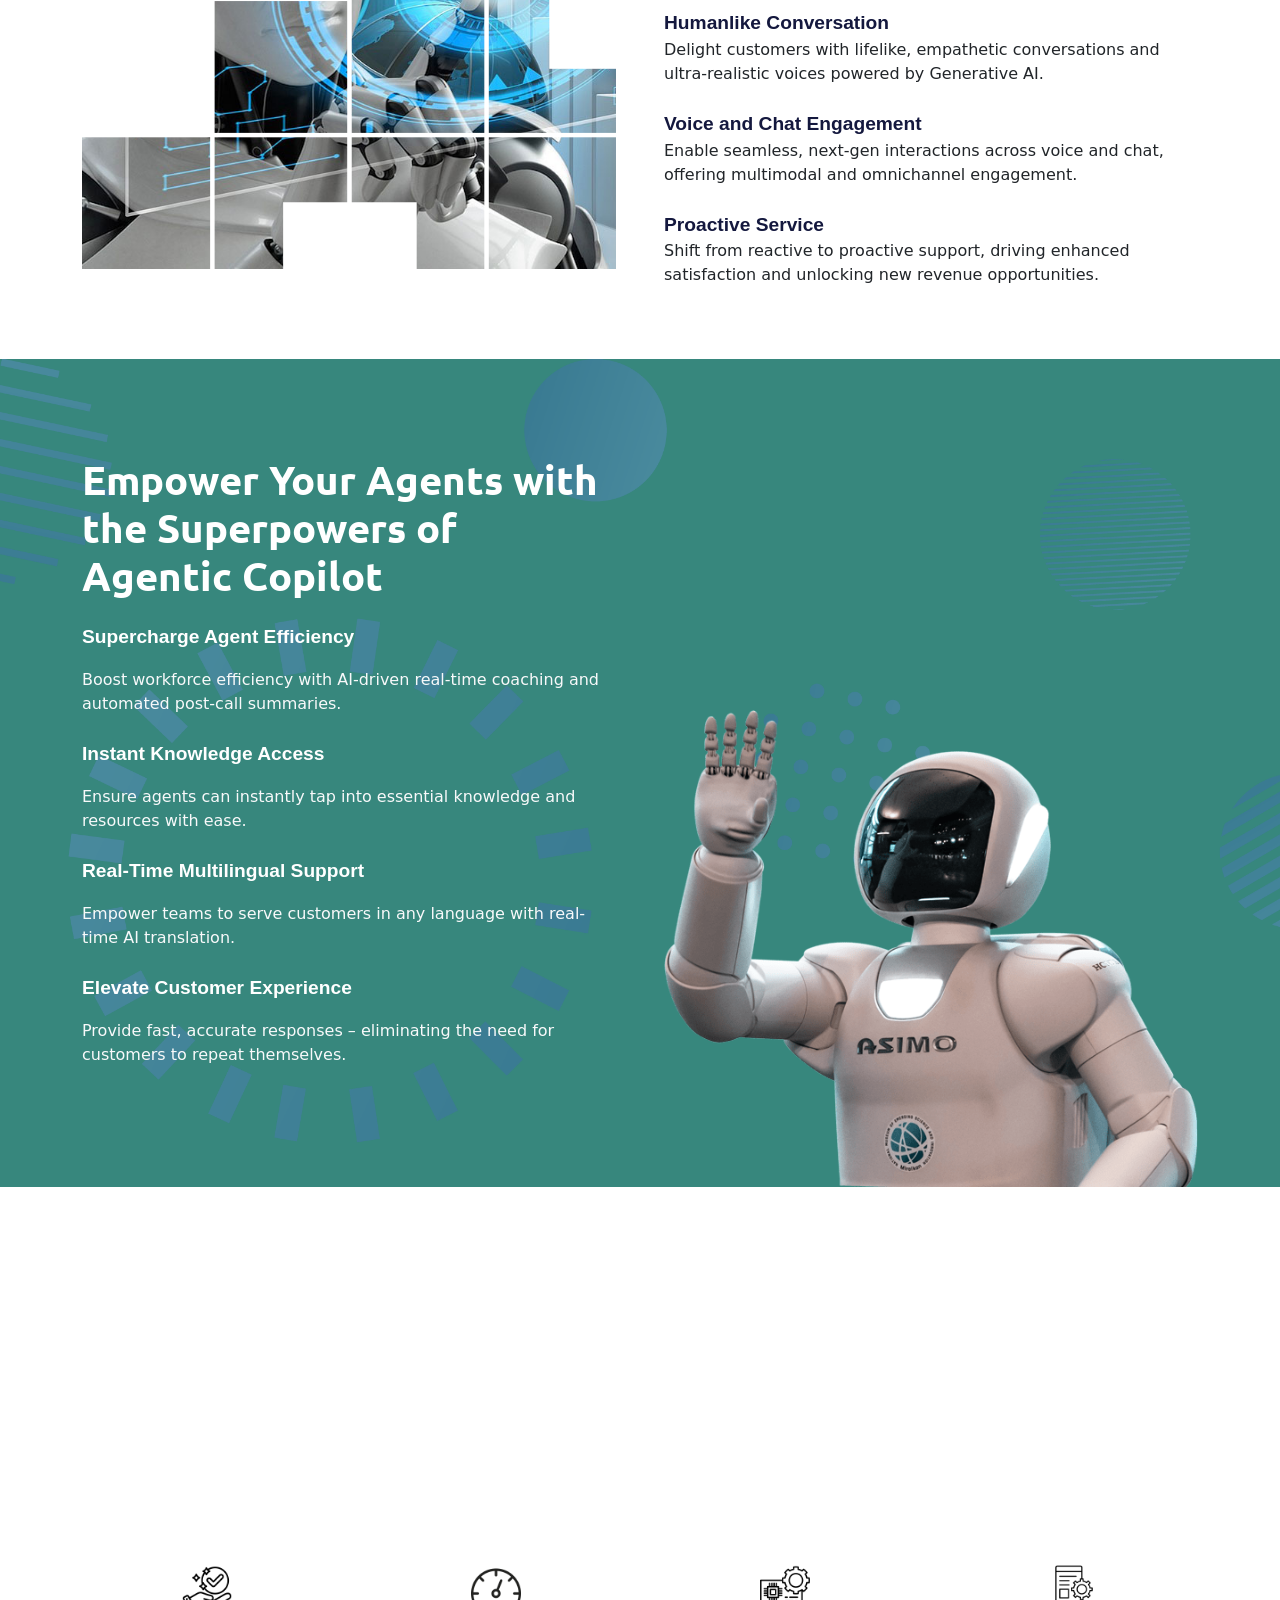
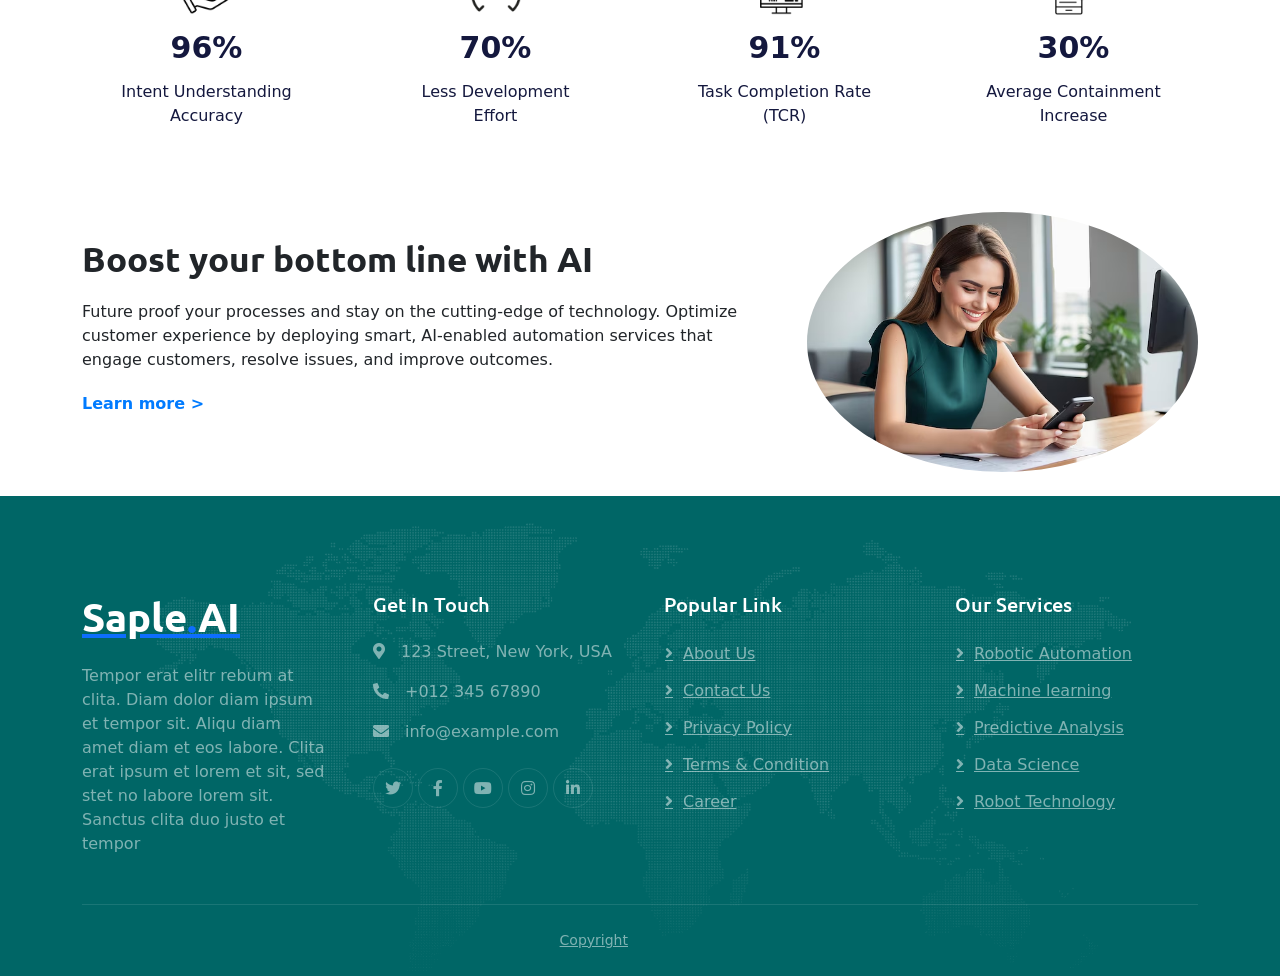
==== commit f06caee4: "new two page added conversational Ai and Agent Assist" ====
--- a/index.html
+++ b/index.html
@@ -389,14 +389,14 @@
 
         <div class="subtitle">Proactive Service</div>
         <p class="mb-4">Shift from reactive to proactive support, driving enhanced satisfaction and unlocking new revenue opportunities.</p>
-        
+<!--         
         <div class="d-flex align-items-center mt-4">
           <a class="btn btn-primary rounded-pill px-4 me-3" href="">Learn More</a>
           <a class="btn btn-outline-primary btn-square me-3" href=""><i class="fab fa-facebook-f"></i></a>
           <a class="btn btn-outline-primary btn-square me-3" href=""><i class="fab fa-twitter"></i></a>
           <a class="btn btn-outline-primary btn-square me-3" href=""><i class="fab fa-instagram"></i></a>
           <a class="btn btn-outline-primary btn-square" href=""><i class="fab fa-linkedin-in"></i></a>
-        </div>
+        </div> -->
       </div>
     </div>
   </div>
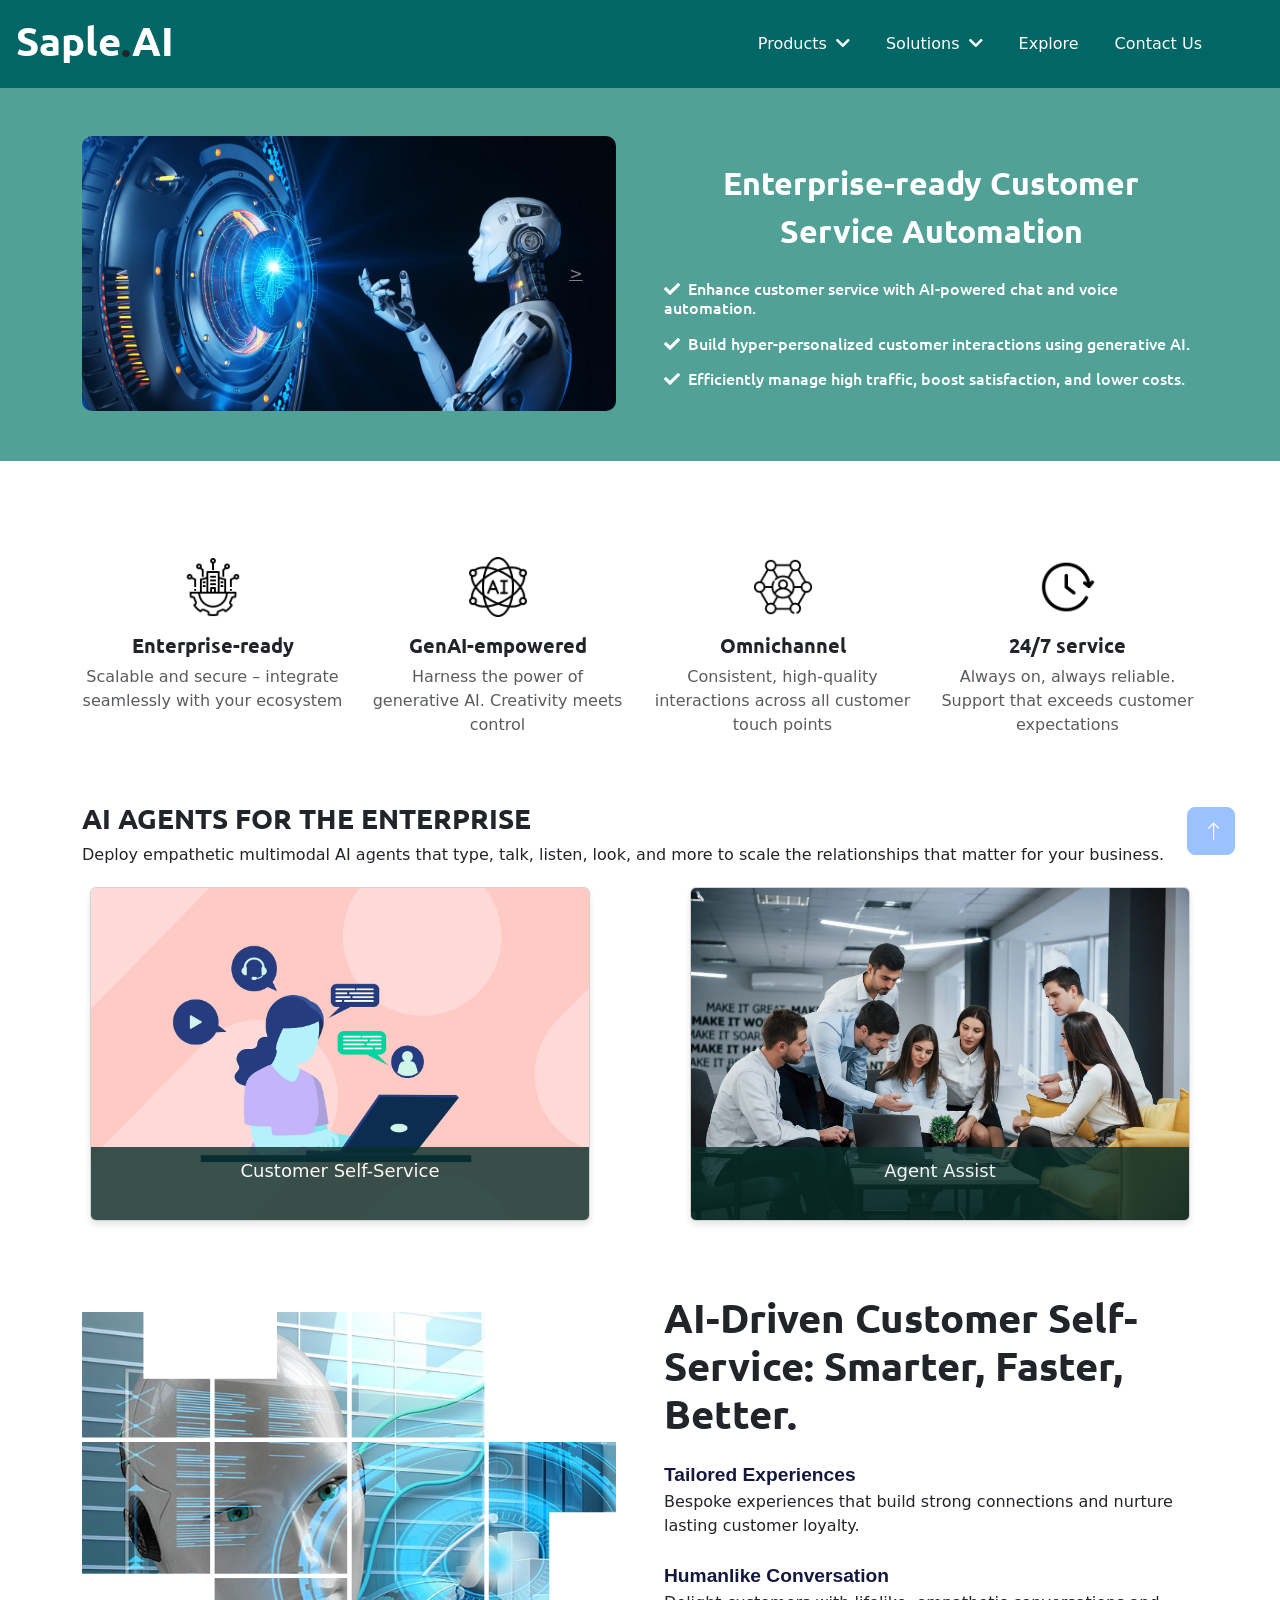
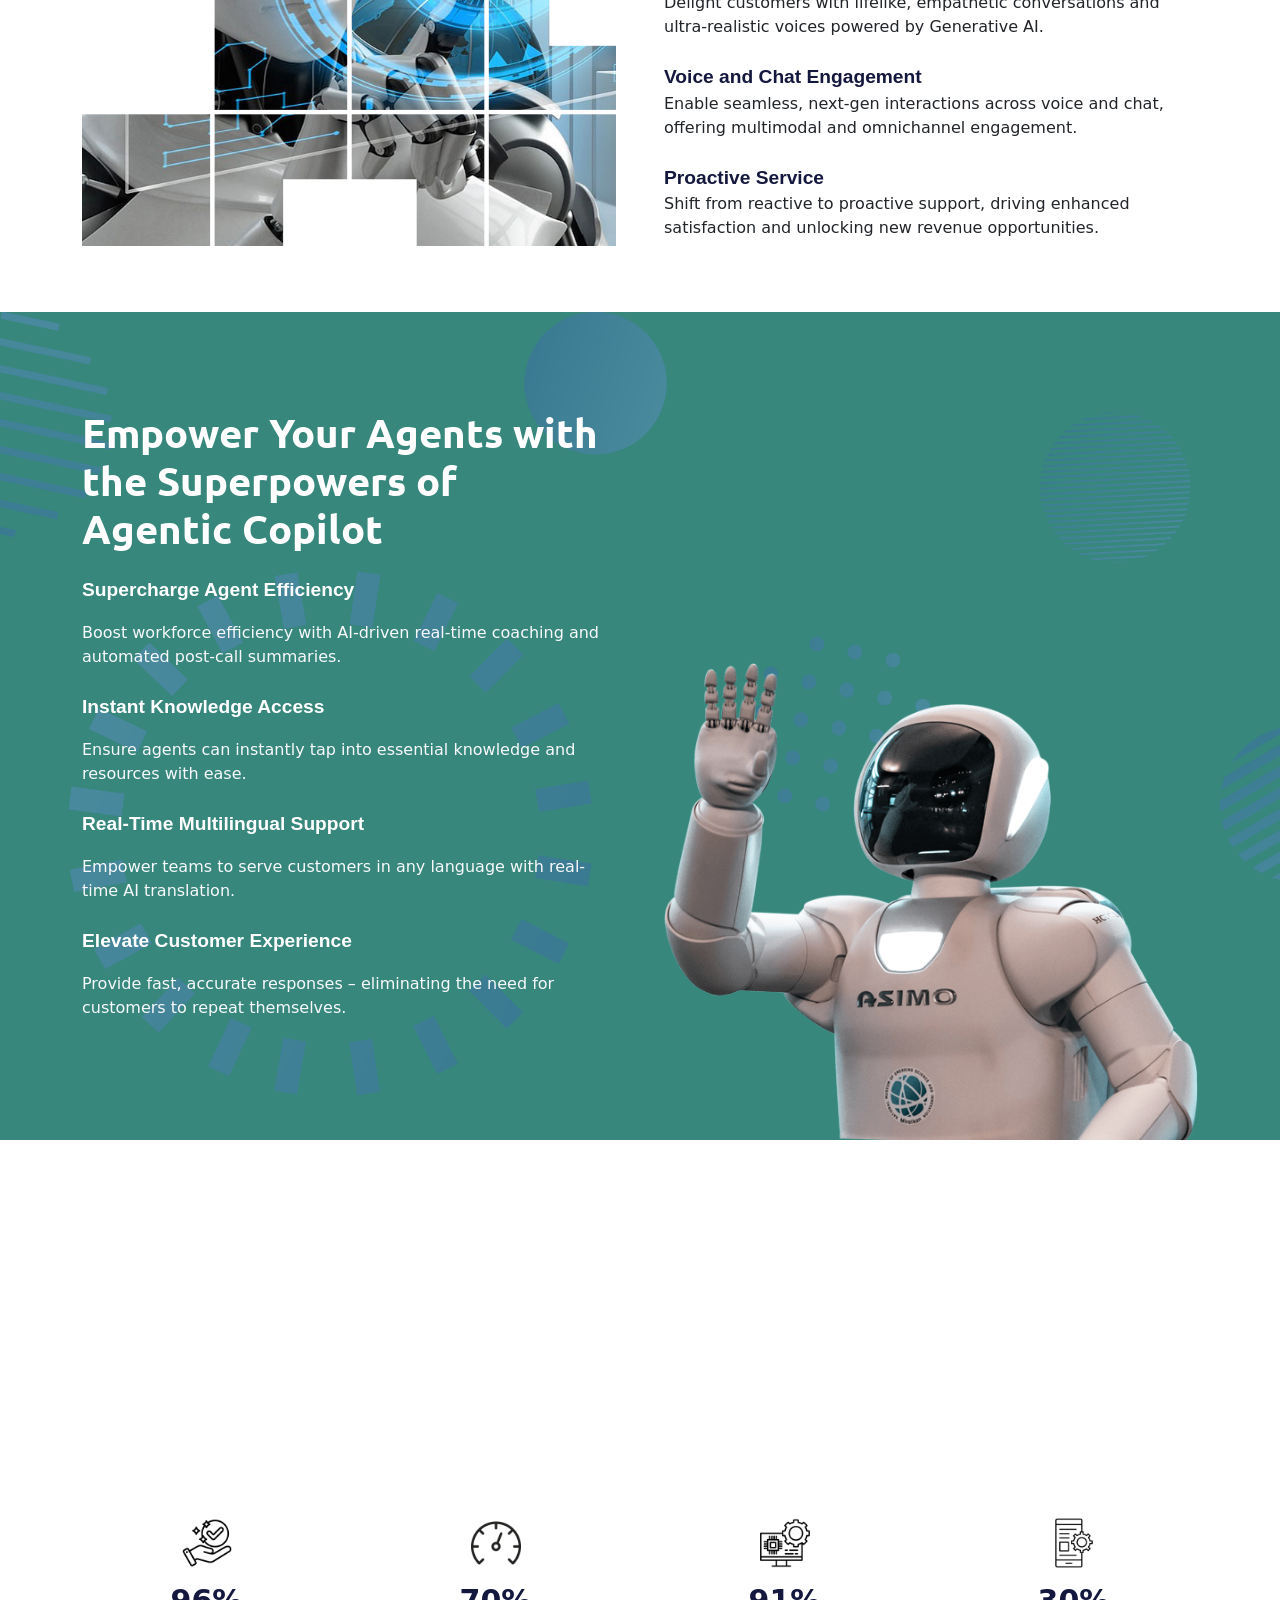
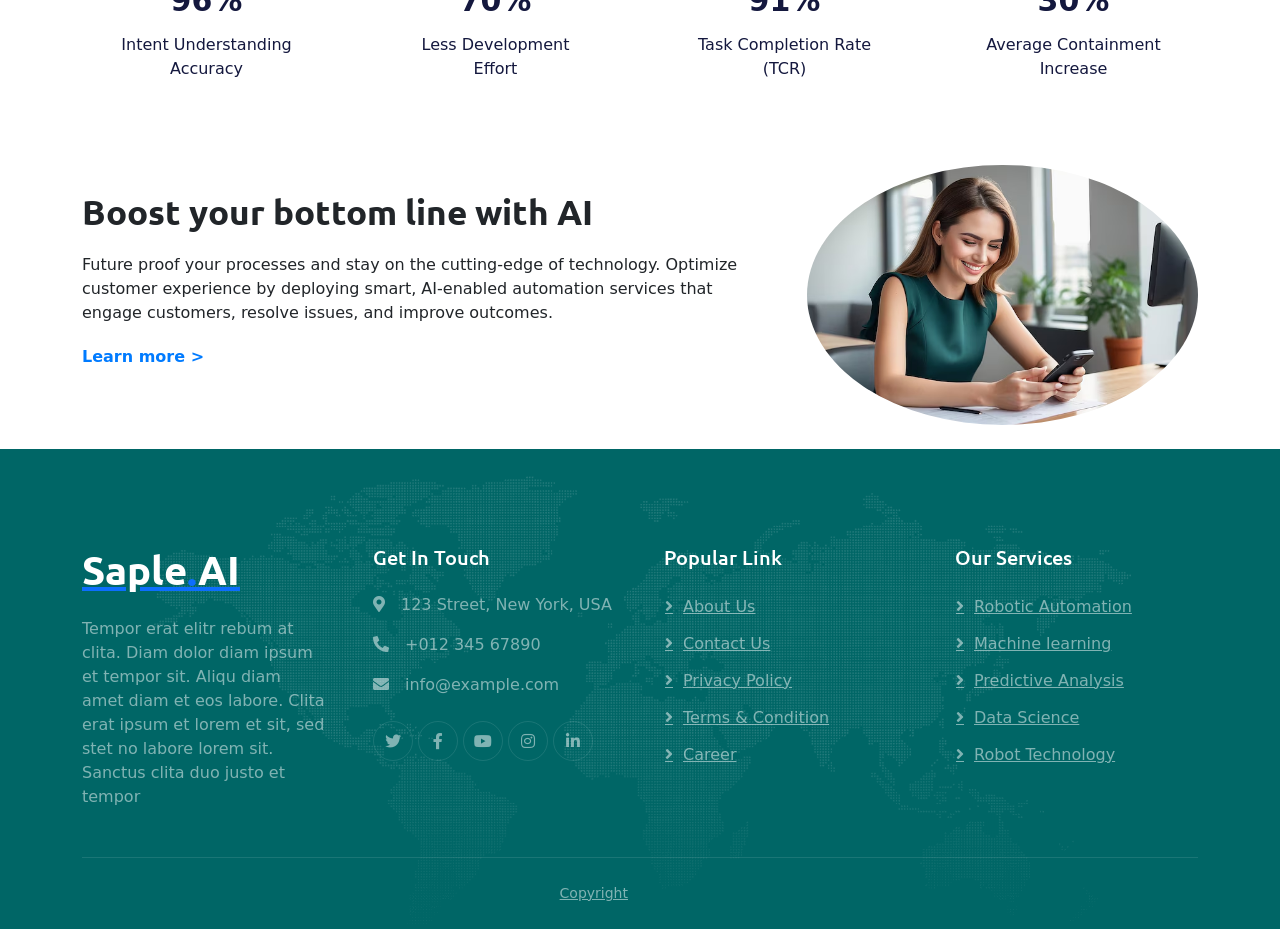
==== commit 83caa616: "updated conversational Ai  page" ====
--- a/index.html
+++ b/index.html
@@ -113,7 +113,7 @@
             <li>
               <div class="d-flex align-items-center">
                 <img src="/img/headset.png" alt="aiagentmenuicon" class="menuicon" />
-                <a href="ai-agents.html" class="px-3 section-title">Conversational AI</a>
+                <a href="conversational AI.html" class="px-3 section-title">Conversational AI</a>
 
               </div>
               <ul class="ps-3">
@@ -374,9 +374,9 @@
         </div>
       </div>
       <div class="col-lg-6 wow fadeIn" data-wow-delay="0.5s">
-        <div class="btn btn-sm border rounded-pill text-primary px-3 mb-3">
+        <!-- <div class="btn btn-sm border rounded-pill text-primary px-3 mb-3">
           About Us
-        </div>
+        </div> -->
         <h1 class="mb-4">AI-Driven Customer Self-Service: Smarter, Faster, Better.</h1>
         <div class="subtitle">Tailored Experiences</div>
         <p class="mb-4">Bespoke experiences that build strong connections and nurture lasting customer loyalty.</p>
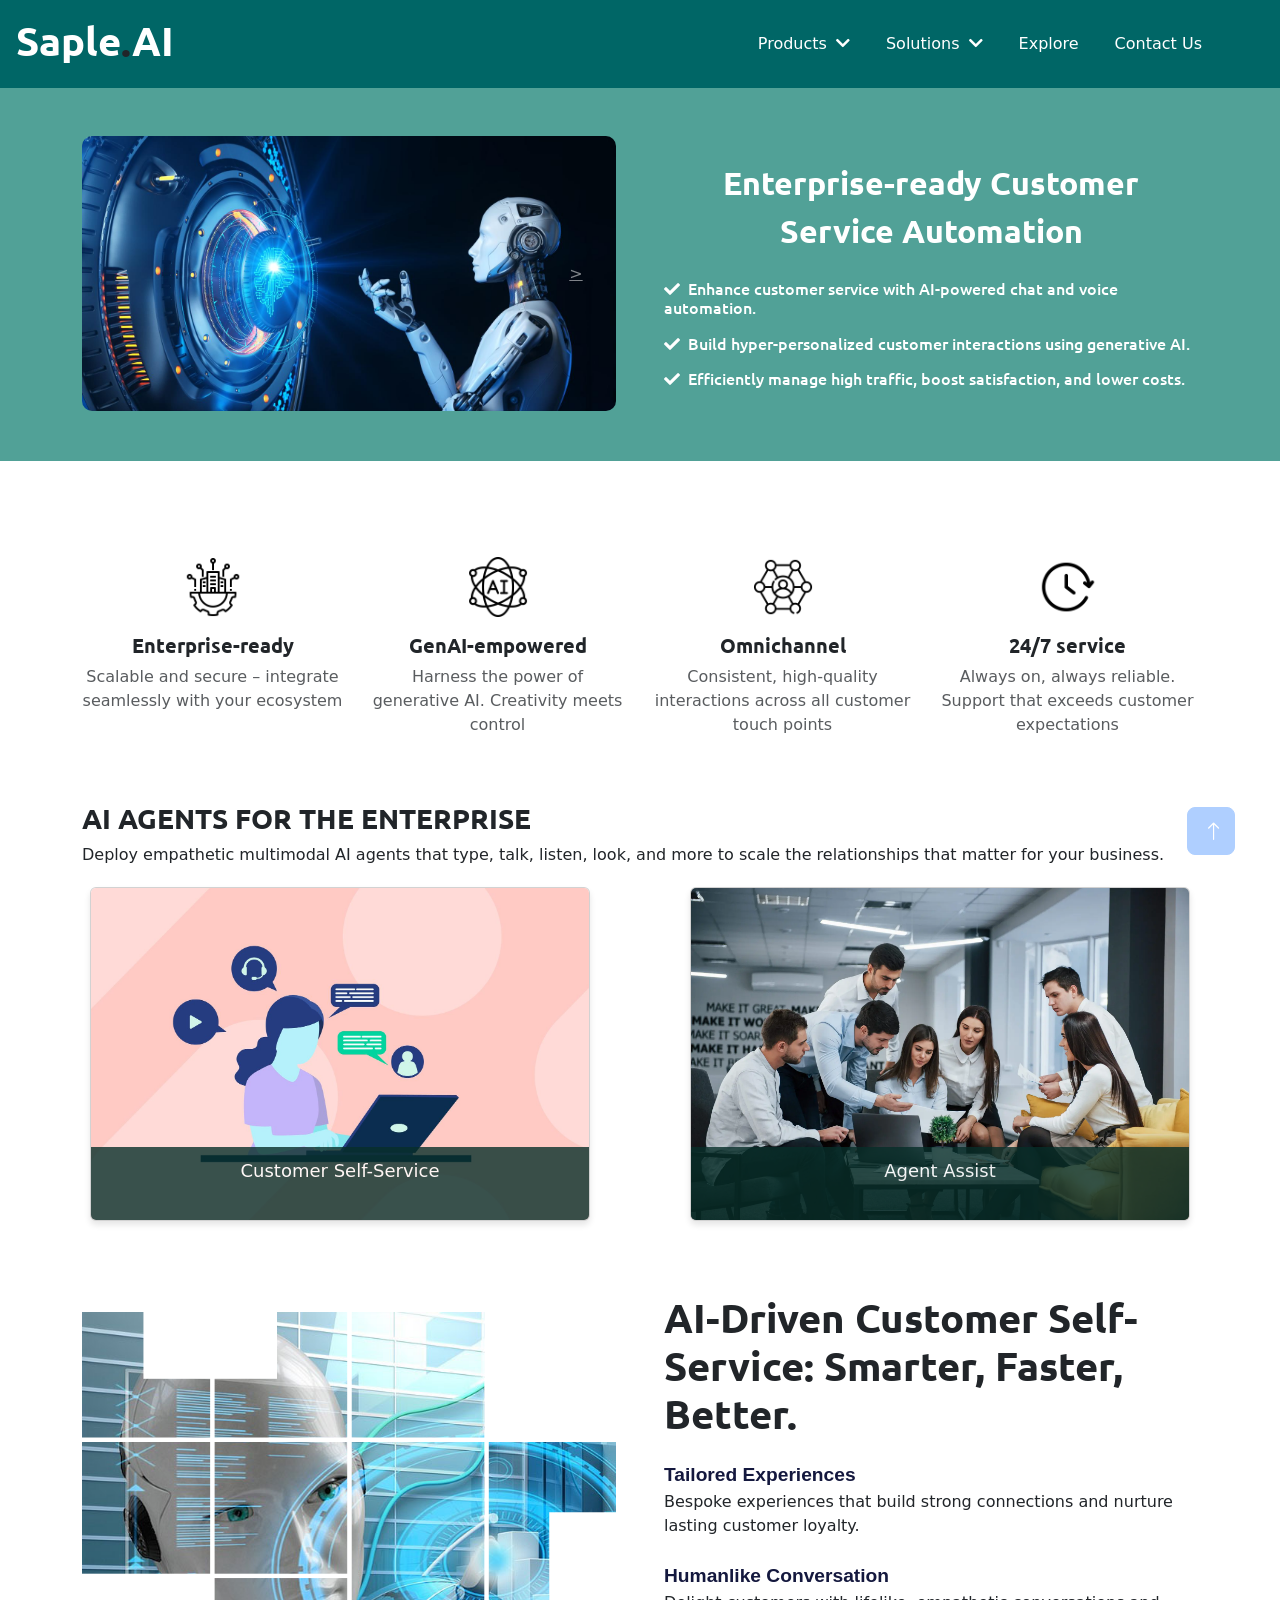
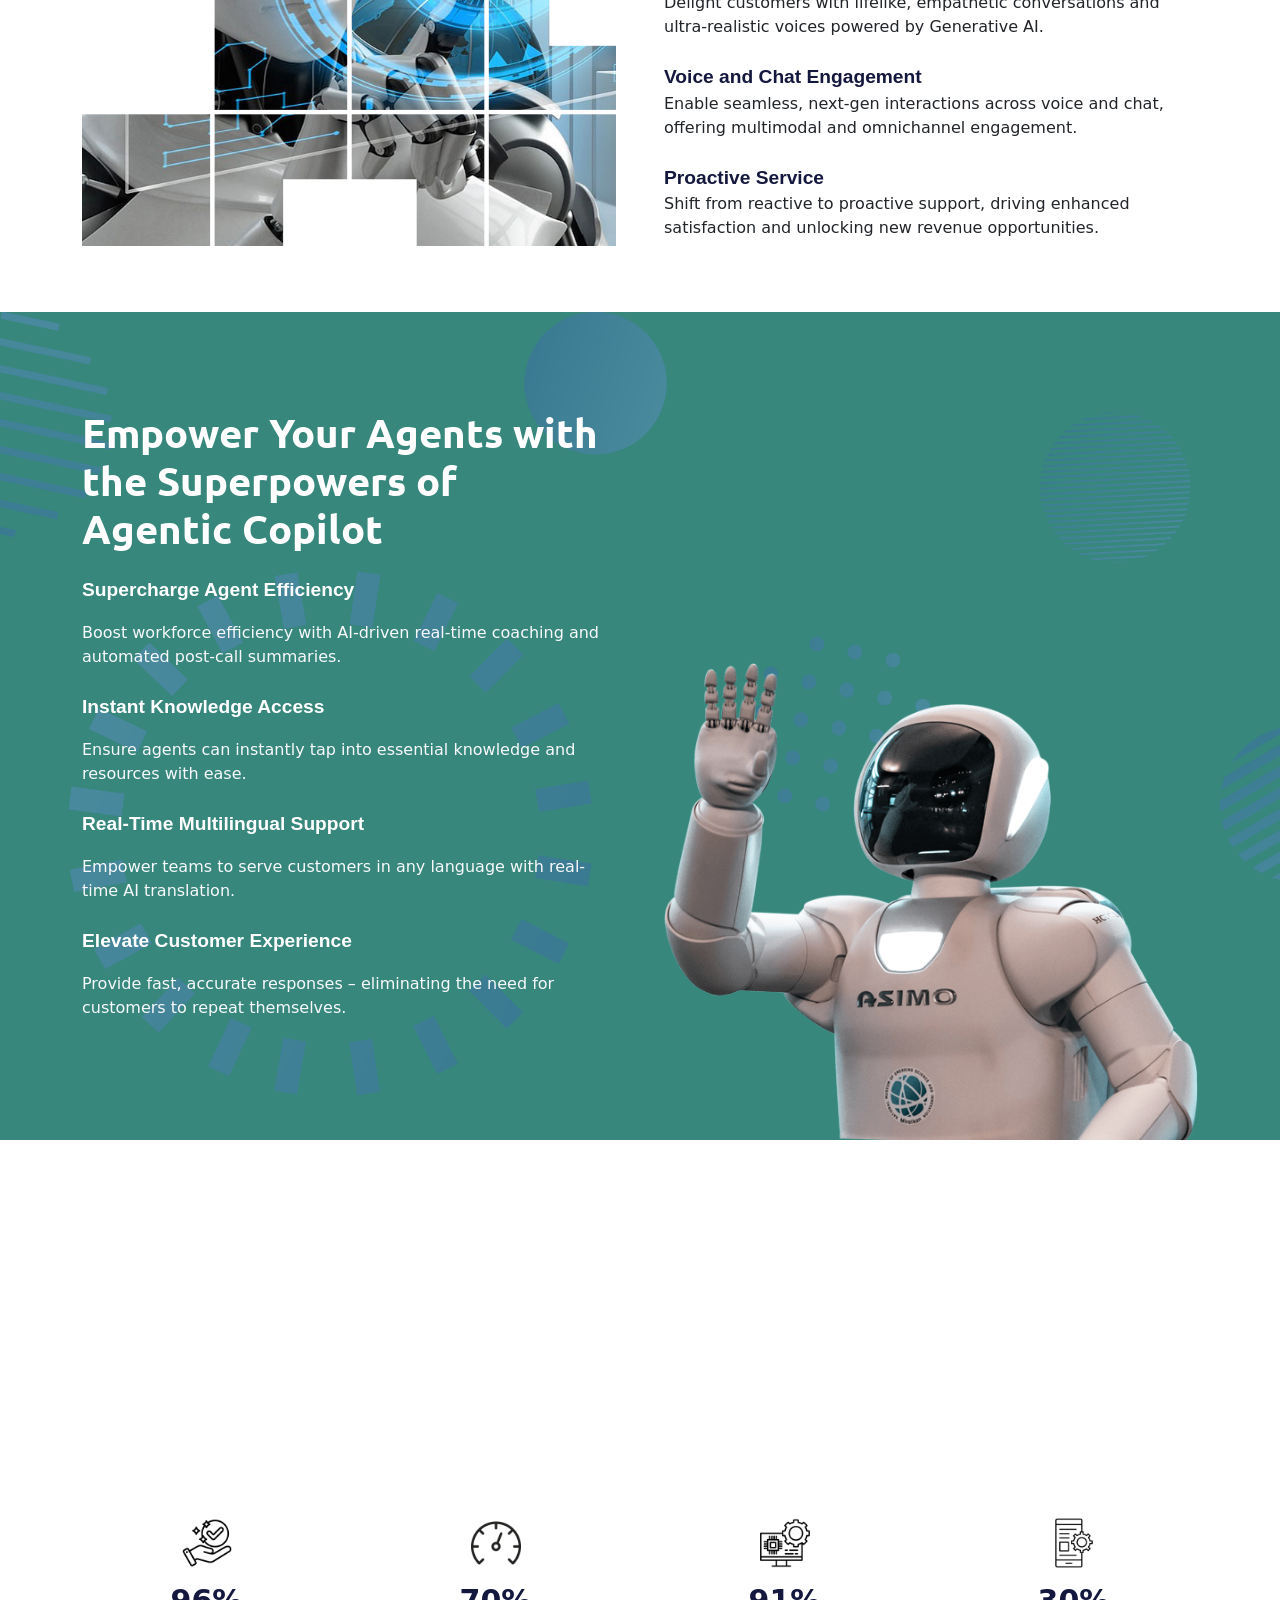
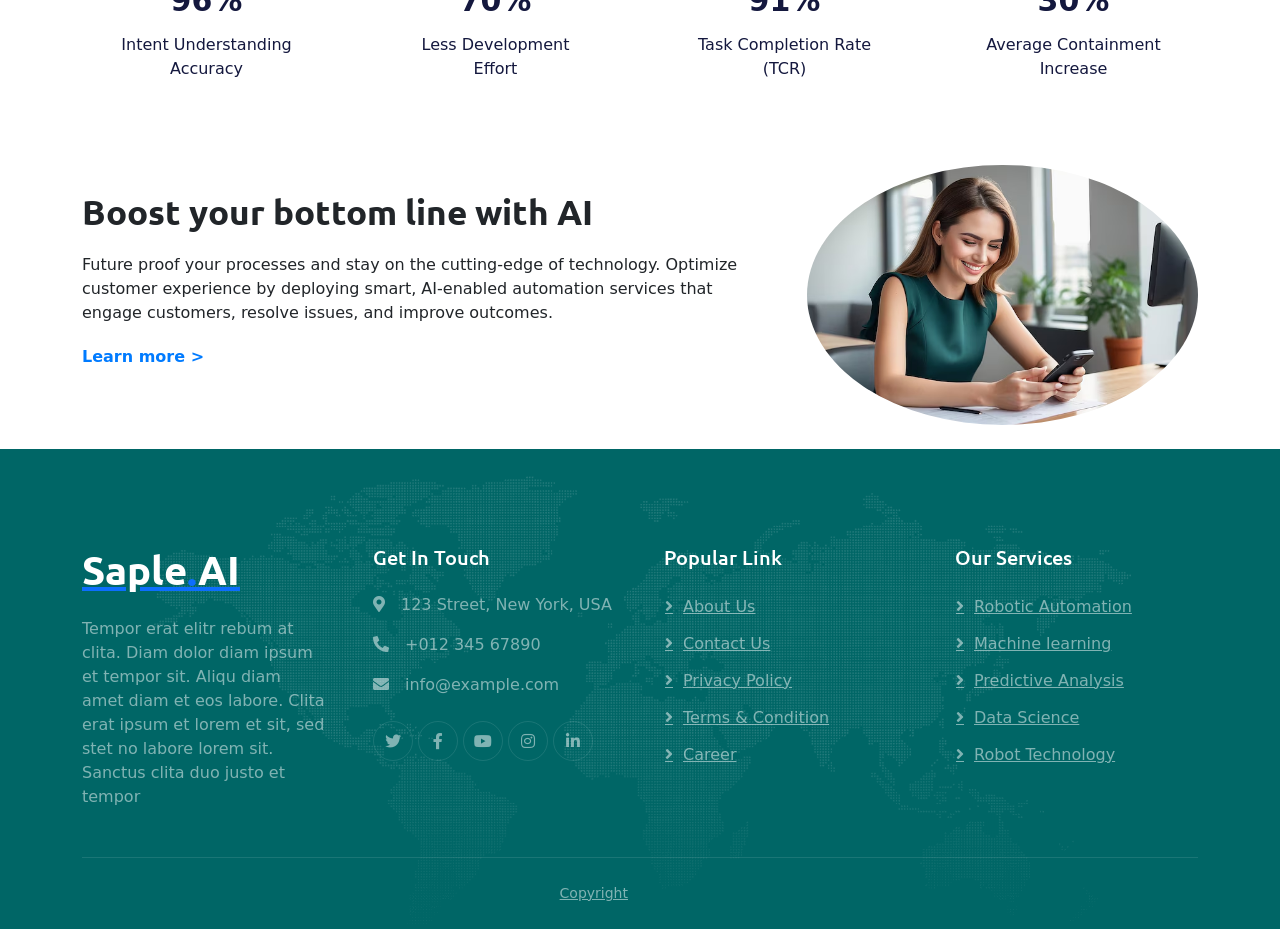
==== commit 4bf717eb: "updated conversational Ai and agentassist page" ====
--- a/index.html
+++ b/index.html
@@ -125,7 +125,7 @@
             <li>
               <div class="d-flex align-items-center">
                 <img src="/img/assistant.png" alt="aiassmenuicon" class="menuicon" />
-                <a href="ai-assistants.html" class="px-3 section-title">Agent Assist</a>
+                <a href="agentassist.html" class="px-3 section-title">Agent Assist</a>
               </div>
               <p class="px-3 section-item">Omnichannel agent assist</p>
             </li>
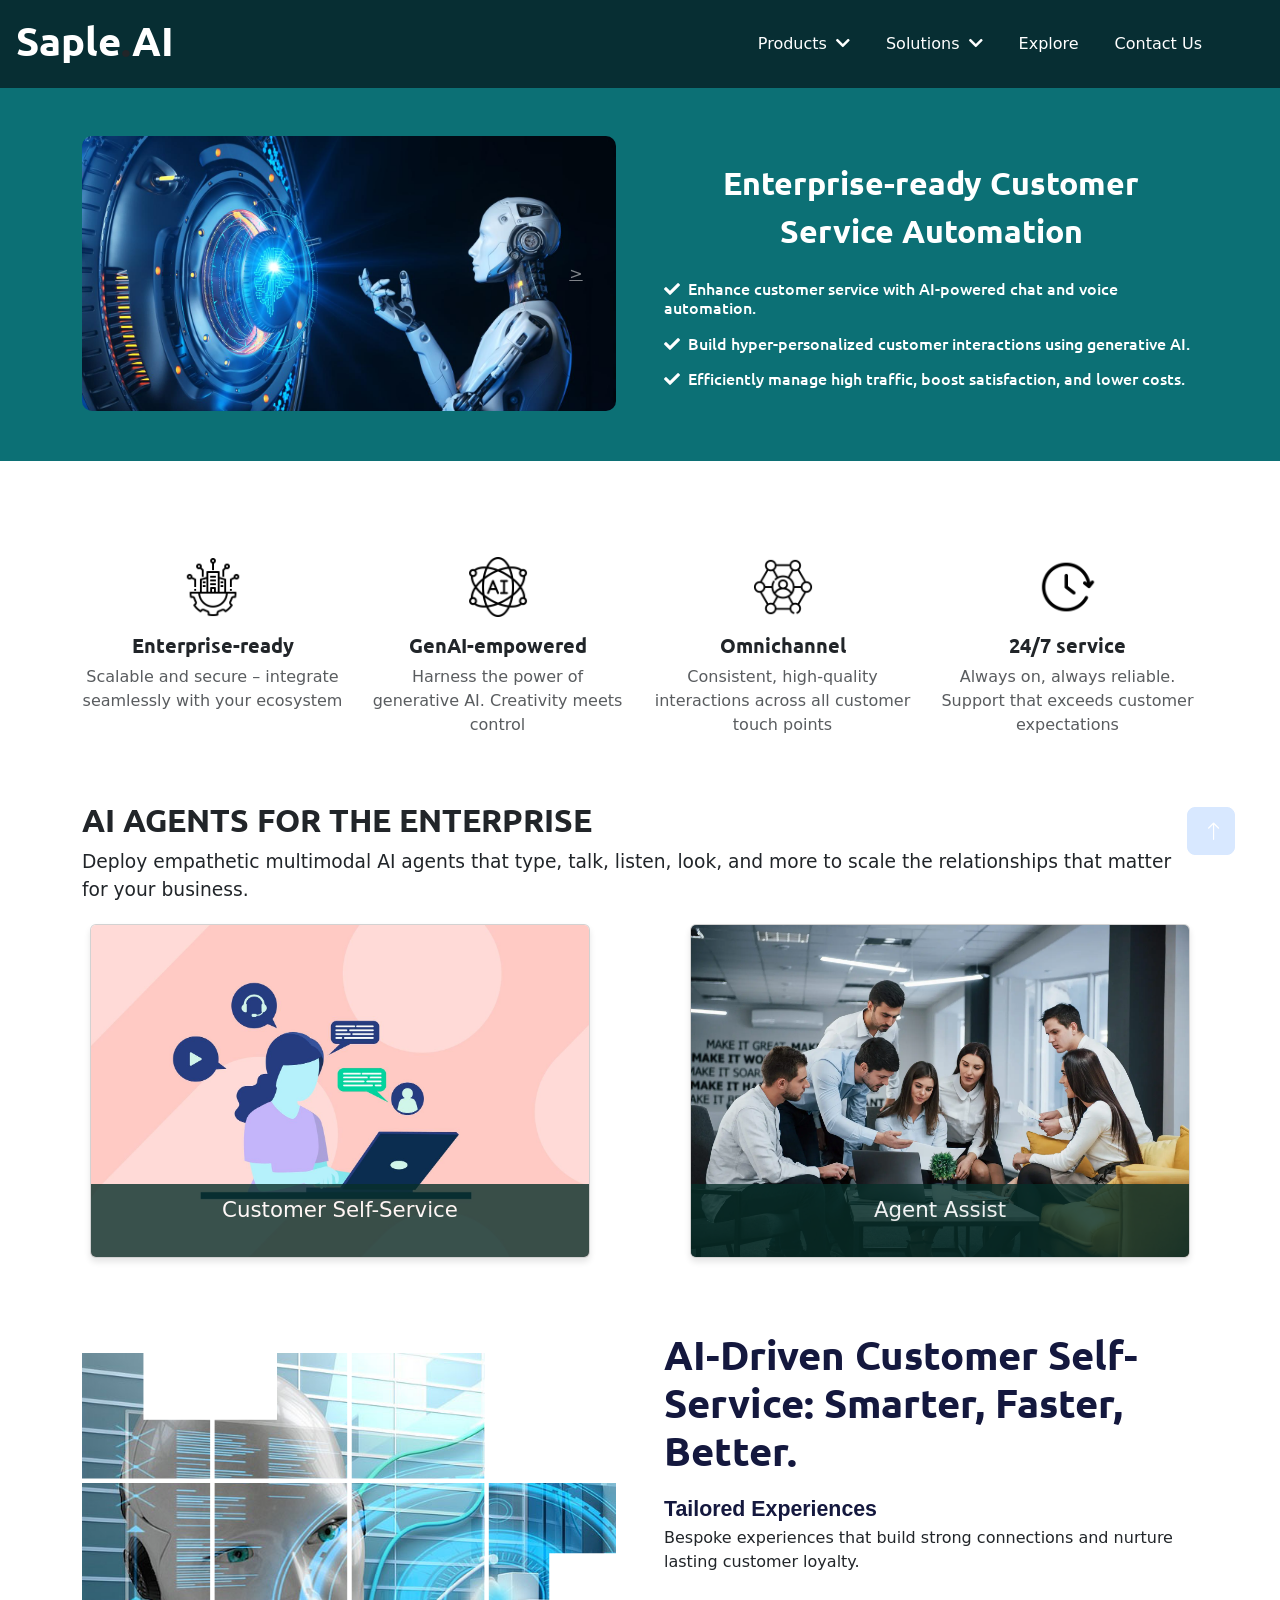
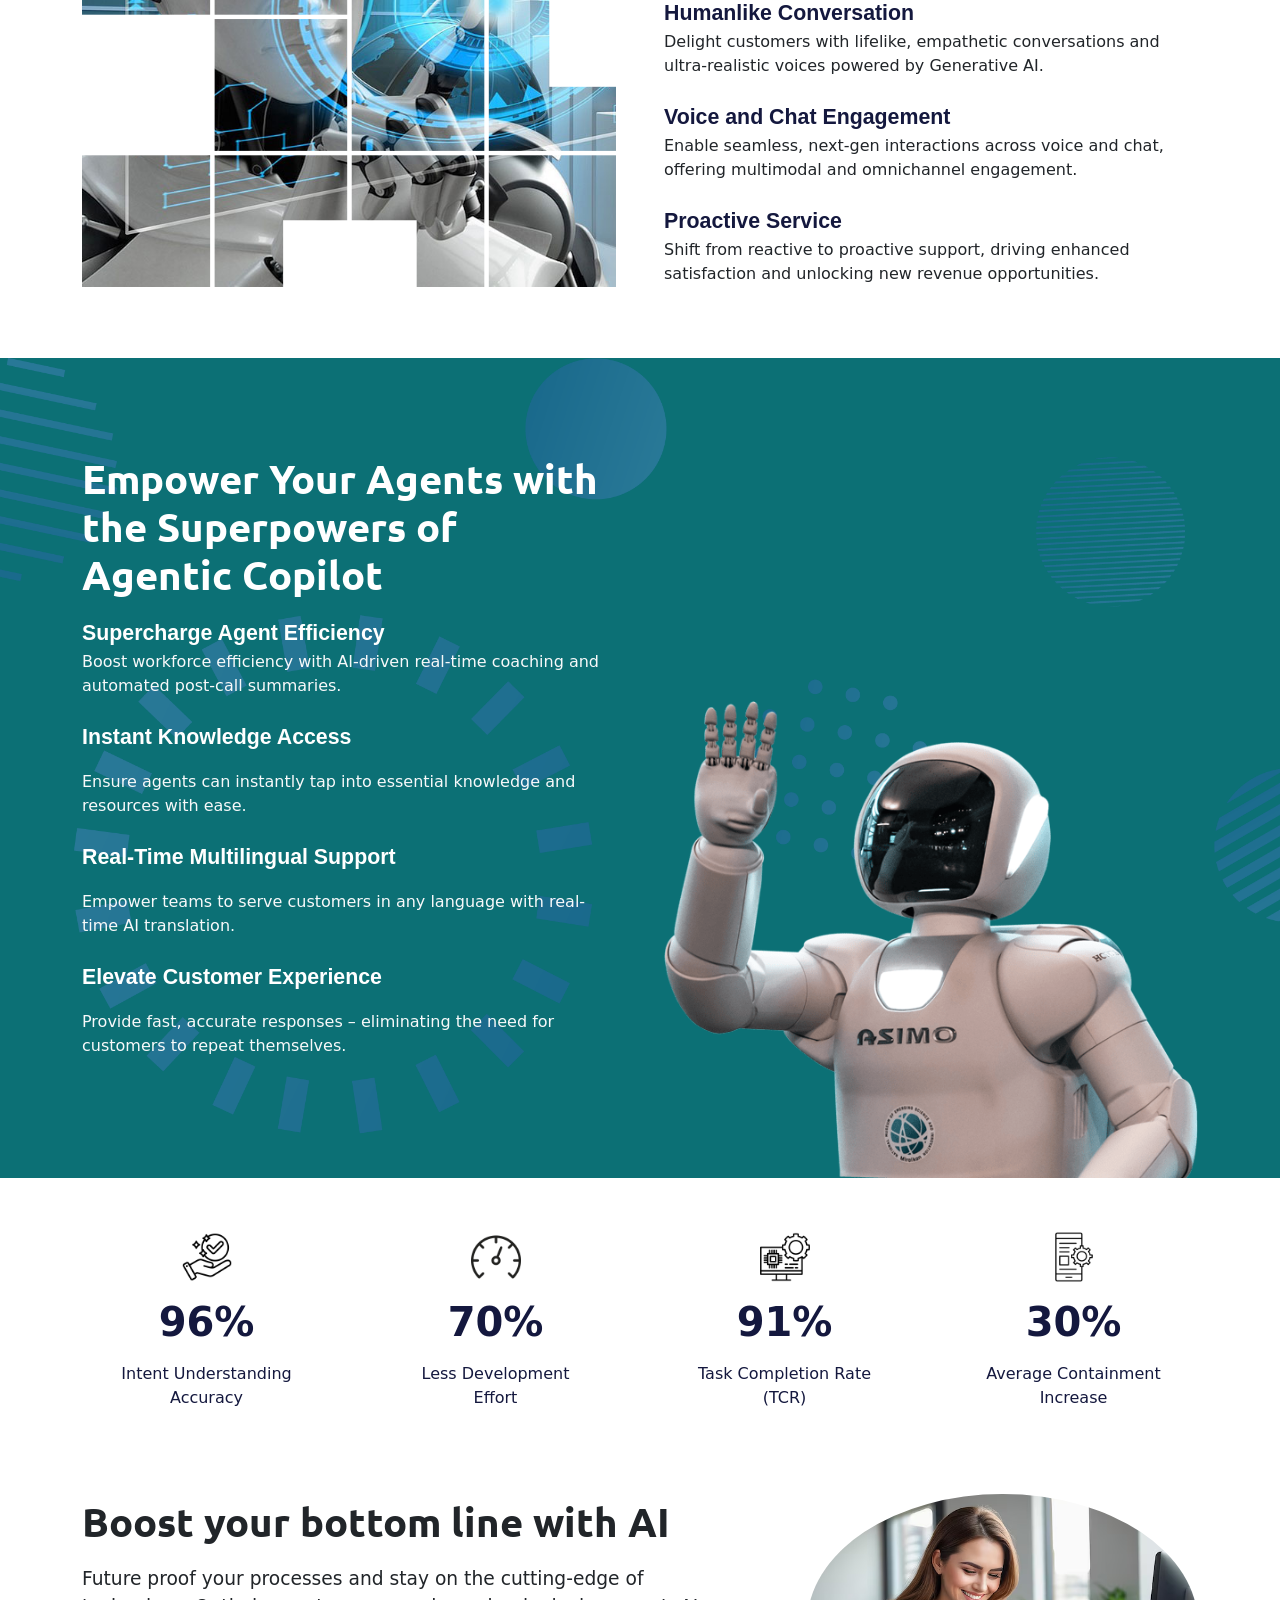
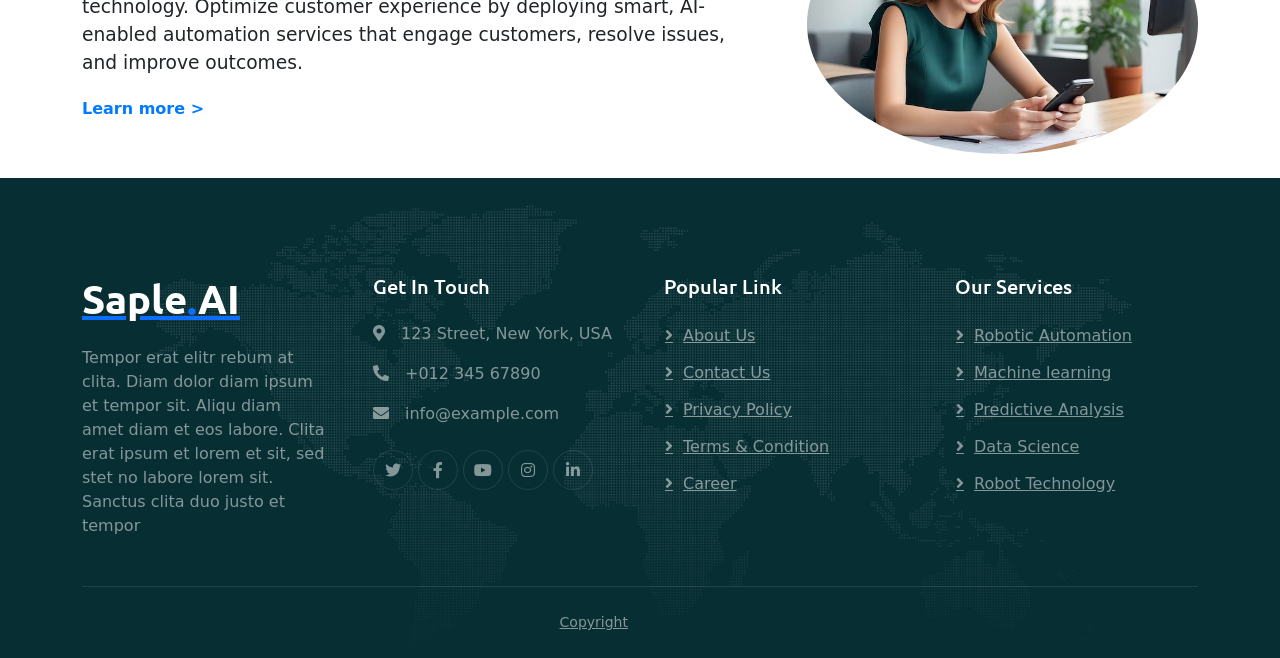
==== commit 2fa9dea8: "modified color and font" ====
--- a/index.html
+++ b/index.html
@@ -342,8 +342,8 @@
 <!--card-->
 <div class="container">
   <header>
-      <h3>AI AGENTS FOR THE ENTERPRISE</h3>
-      <p>Deploy empathetic multimodal AI agents that type, talk, listen, look, and more to scale the relationships that matter for your business.</p>
+      <h3 class="ai-title">AI AGENTS FOR THE ENTERPRISE</h3>
+      <p class="ai-description">Deploy empathetic multimodal AI agents that type, talk, listen, look, and more to scale the relationships that matter for your business.</p>
   </header>
   <div class="card-container">
       <div class="card">
@@ -377,7 +377,7 @@
         <!-- <div class="btn btn-sm border rounded-pill text-primary px-3 mb-3">
           About Us
         </div> -->
-        <h1 class="mb-4">AI-Driven Customer Self-Service: Smarter, Faster, Better.</h1>
+        <h1 class="title">AI-Driven Customer Self-Service: Smarter, Faster, Better.</h1>
         <div class="subtitle">Tailored Experiences</div>
         <p class="mb-4">Bespoke experiences that build strong connections and nurture lasting customer loyalty.</p>
 
@@ -404,7 +404,7 @@
 
 
 <!-- Feature Start -->
-<div class="container-fluid feature pt-5" style="background-color:  #37877d;">
+<div class="container-fluid feature pt-5" style="background-color:  #0C7075;">
   <div class="container pt-5">
     <div class="row g-5">
       <div
@@ -414,11 +414,11 @@
         <!-- <div class="btn btn-sm border rounded-pill text-white px-3 mb-3">
           Empower Your Agents
         </div> -->
-        <h1 class="text-white mb-4">
+        <h1 class="text-white title">
           Empower Your Agents with the Superpowers of Agentic Copilot
         </h1>
 
-        <div class="subtitle text-white mb-3">Supercharge Agent Efficiency</div>
+        <div class="subtitle text-white ">Supercharge Agent Efficiency</div>
         <p class="text-light mb-4">
           Boost workforce efficiency with AI-driven real-time coaching and automated post-call summaries.
         </p>
@@ -518,10 +518,11 @@
   });
 </script> -->
 <!--proven result-->
-<br>
+<!-- <br>
 <div class="box">
   
-</div><br>
+</div> -->
+<br>
 <div class="container">
   <div class="metrics">
       <div class="metric">
@@ -1356,7 +1357,7 @@
     <!-- Newsletter End -->
 
     <!-- Footer Start -->
-    <div class="container-fluid text-white-50 footer pt-5" style="background-color: #006666;">
+    <div class="container-fluid text-white-50 footer pt-5" style="background-color: #072E33 ;">
       <div class="container py-5">
         <div class="row g-5">
           <div class="col-md-6 col-lg-3 wow fadeIn" data-wow-delay="0.1s">
--- a/css/style.css
+++ b/css/style.css
@@ -1,6 +1,6 @@
 /********** Template CSS **********/
 :root {
-    --primary: #37877d;
+    --primary: #0C7075;
     --secondary: #15ACE1;
     --light: #F4F7FE;
     --dark: #14183E;
@@ -87,17 +87,18 @@
     z-index: 1020;
 }
 .navbar-brand h1 {
-    color: white !important;  /* Force text color to white */
+    color: #FFFFFF !important;  /* Force text color to white */
 }
 /* Navbar background color */
 .container-fluid .navbar {
-    background-color: #006666 !important;  /* Dark teal background */
+    /* background-color: #006666 !important;   */
+    background-color: #072E33 !important;
     padding: 11px 0 !important;
     z-index: 1000;
 }
 /* Navbar link text color */
 .navbar-dark .navbar-nav .nav-link {
-    color: #fff !important;                           /* White text color for navbar links */
+    color: #FFFFFF !important;                           /* White text color for navbar links */
     padding-left: 5px;
     padding-right: 10px;
     font-weight: 500;
@@ -121,7 +122,7 @@
 
 .dropdown-menu {
     min-width: 15rem;
-    background-color: rgb(253, 253, 253);
+    background-color: FFFFFF;
     border: 1px solid #dee2e6;
     border-radius: 0.25rem;
     box-shadow: 0 0.5rem 1rem rgba(0, 0, 0, 0.15);
@@ -148,7 +149,7 @@
 /* Dropdown Menu */
 .dropdown-menu {
     min-width: 22rem;
-    background-color: white;
+    background-color: #FFFFFF;
     border: 1px solid #dee2e6;
     border-radius: 0.25rem;
     box-shadow: 0 0.5rem 1rem rgba(0, 0, 0, 0.15);
@@ -205,7 +206,7 @@
 }
 
 .sidebar {
-    background-color: #f8f9fa;
+    background-color: #FFFFFF;
     padding: 15px;
     border-right: 1px solid #ddd;
 }
@@ -255,7 +256,7 @@
 
 .section-title {
     margin-top: 5px;
-    font-size: 20px;
+    font-size: 16pt;
     font-weight: bolder;
 }
 
@@ -265,17 +266,17 @@
 
 .section-item {
     margin-bottom: 5px;
-    font-size: 16px;
+    font-size: 12pt;
     font-weight: 600;
 }
 
-.solitem {
+/* .solitem {
     font-size: 18px;
 }
 
 #solitem:hover {
     background-color: #e1f2f0;
-}
+} */
 /* Navbar Collapse Behavior */
 .navbar-collapse {
     display: none;
@@ -377,12 +378,12 @@
     /* Optional: Add a box around the hamburger icon */
     .navbar-toggler {
         border-radius: 8px; /* Round the corners of the box */
-        background-color: #37877d; /* Set the background color of the box */
+        background-color: #0C7075; /* Set the background color of the box */
         padding: 5px; /* Add padding to give some space around the icon */
     }
 
     .navbar-toggler:hover {
-        background-color: #37877d; /* Light hover effect for the box */
+        background-color: #0C7075; /* Light hover effect for the box */
     }
 
     /* When clicked (active state) */
@@ -464,12 +465,13 @@
     justify-content: center; /* Center content vertically */
     align-items: center; /* Center content horizontally */
     padding: 50px;
-    background-color: #51a197;
+    /* background-color: #51a197; */
+    background-color: #0C7075;
     background-size: cover;
 }
 
 .hero-header h2 {
-    font-size: 2rem; /* Adjust for better readability */
+    font-size: 24pt; /* Adjust for better readability */
     line-height: 1.5;
     margin-bottom: 1rem;
     text-align: center;
@@ -485,13 +487,13 @@
 
 /* Checklist Styling */
 .white-checklist h5 {
-    color: #ffffff; /* Text color */
-    font-size: 1rem;
+    color: #FFFFFF; /* Text color */
+    font-size: 12pt;
     margin-bottom: 10px;
 }
 
 .white-checklist h5 i.fa-check {
-    color: #ffffff !important; /* Icon color */
+    color: #FFFFFF !important; /* Icon color */
 }
 
 /* Responsive Styles */
@@ -513,7 +515,7 @@
 
 @media (max-width: 576px) {
     .hero-header h2 {
-        font-size: 1.5rem; /* Smaller font size for smaller screens */
+        font-size: 14pt; /* Smaller font size for smaller screens */
     }
 
     .carousel-inner img {
@@ -521,7 +523,7 @@
     }
 
     .white-checklist h5 {
-        font-size: 0.9rem; /* Smaller font size for checklist */
+        font-size: 10.5pt; /* Smaller font size for checklist */
     }
 }
 
@@ -557,6 +559,12 @@
 /***service bar end ***/  
 
 /*** card ***/
+.ai-title{
+    font-size: 24pt;
+}
+.ai-description{
+    font-size: 14pt;
+}
 .card-container {
     display: flex;
     justify-content: center;
@@ -589,10 +597,10 @@
     opacity: 0.8; /* Adjust this for transparency */
     background: rgba(8, 47, 42, 0.7); /* Transparent dark green */
     background-color: #082f2a; /* Solid dark green */
-    color: #fff;
+    color: #FFFFFF;
     text-align: center;
     padding: 10px;
-    font-size: 18px;
+    font-size: 16pt;
     z-index: 2; /* Ensure the overlay is on top */
 }
 
@@ -605,6 +613,12 @@
 
 /* For tablets and smaller screens (up to 768px) */
 @media (max-width: 768px) {
+    .ai-title{
+        font-size: 18pt;
+    }
+    .ai-description{
+        font-size: 12pt;
+    }
     .card-container {
         gap: 50px; /* Reduced gap between cards */
         flex-direction: column; /* Stack the cards vertically */
@@ -617,7 +631,7 @@
     }
 
     .overlay {
-        font-size: 16px; /* Adjust overlay text size for smaller screens */
+        font-size: 16pt; /* Adjust overlay text size for smaller screens */
     }
 }
 
@@ -709,7 +723,7 @@
 }
 
 .title {
-    font-size: 1.8rem;
+    font-size: 30pt;
     font-weight: bold;
     margin-bottom: 10px;
     color: #14183E;
@@ -717,7 +731,7 @@
 }
 
 .subtitle {
-    font-size: 1.2rem;
+    font-size: 16pt;
     font-weight: bold;
     margin-top: 20px;
     color: #14183E;
@@ -736,7 +750,7 @@
 }
 
 /* --- Media Queries for Smaller Screens --- */
-/* For tablets and smaller screens (up to 768px) */
+
 @media (max-width: 768px) {
     .section {
         flex-direction: column; /* Stack the content vertically */
@@ -784,30 +798,30 @@
     }
 
     .title {
-        font-size: 1.7rem; /* Slightly increase font size for smaller screens */
+        font-size: 20.4pt; /* 1.7rem */
     }
 
     .subtitle {
-        font-size: 1.3rem; /* Increase subtitle font size */
+        font-size: 15.6pt; /* 1.3rem */
     }
 
     .text {
-        font-size: 1rem; /* Increase text font size */
+        font-size: 12pt; /* 1rem */
     }
 }
 
 /* For mobile screens (up to 480px) */
 @media (max-width: 480px) {
     .title {
-        font-size: 1.5rem; /* Slightly increase font size for mobile */
+        font-size: 18pt; /* 1.5rem */
     }
 
     .subtitle {
-        font-size: 1.2rem; /* Increase subtitle font size */
+        font-size: 14.4pt; /* 1.2rem */
     }
 
     .text {
-        font-size: 1rem; /* Increase text font size */
+        font-size: 12pt; /* 1rem */
     }
 
     .blue-boximage, .blue-boximage1 {
@@ -820,19 +834,18 @@
     }
 }
 
-
-/* For mobile screens (up to 480px) */
+/* For smaller mobile screens (up to 480px) */
 @media (max-width: 480px) {
     .title {
-        font-size: 1.3rem; /* Further reduce font size */
+        font-size: 15.6pt; /* 1.3rem */
     }
 
     .subtitle {
-        font-size: 1rem;
+        font-size: 12pt; /* 1rem */
     }
 
     .text {
-        font-size: 0.85rem; /* Reduce text size */
+        font-size: 10.2pt; /* 0.85rem */
     }
 
     .blue-boximage, .blue-boximage1 {
@@ -844,12 +857,14 @@
         padding: 10px; /* Add padding around content */
     }
 }
+
 /*proven result*/
 /* General styles for the box */
 .box {
     width: 68%;
     height: 300px;
-    background-color: #51a197;
+    /* background-color: #51a197; */
+    background-color: #0C7075;
     margin-left: 300px;
     visibility: hidden;
 }
@@ -884,14 +899,14 @@
 }
 
 .percentage {
-    font-size: 30px;
+    font-size: 30pt;
     font-weight: bold;
     margin: 10px 0;
     color: #14183E;
 }
 
 .description {
-    font-size: 16px;
+    font-size: 12pt;
     color: #14183E;
 }
 
@@ -918,12 +933,12 @@
 }
 
 .text-content h1 {
-    font-size: 35px;
+    font-size: 30pt;
     margin-bottom: 20px;
 }
 
 .text-content p {
-    font-size: 16px;
+    font-size: 14pt;
     margin-bottom: 20px;
 }
 
@@ -944,6 +959,7 @@
 
 /* Media Query for Medium Screens (Tablets and smaller desktops, 768px - 1024px) */
 @media screen and (max-width: 1024px) {
+    
     .box {
         width: 90%; /* Make the box take more width */
         margin-left: auto; /* Center the box */
@@ -972,6 +988,9 @@
 
 /* Media Query for Small Screens (Mobile, below 768px) */
 @media screen and (max-width: 768px) {
+    .percentage{
+        font-size: 22pt;
+    }
     .box {
         width: 100%; /* Full width */
         height: auto; /* Allow height to adjust */
@@ -980,8 +999,8 @@
 
     .metrics {
         flex-direction: column; /* Stack metrics vertically */
-        gap: 20px; /* Reduce the gap further */
-        padding: 10px;
+        gap: 15pt; /* 20px ≈ 15pt */
+        padding: 7.5pt; /* 10px ≈ 7.5pt */
     }
 
     .metric {
@@ -998,35 +1017,34 @@
     }
 
     .text-content h1 {
-        font-size: 28px; /* Adjust heading size */
+        font-size: 21pt; /* 28px ≈ 21pt */
     }
 
     .text-content p {
-        font-size: 14px; /* Adjust paragraph size */
+        font-size: 10.5pt; /* 14px ≈ 10.5pt */
     }
 
     .image {
         max-width: 80%; /* Reduce image size */
-        margin-top: 20px;
+        margin-top: 15pt; /* 20px ≈ 15pt */
     }
 }
 
 /* Media Query for Extra Small Screens (Very small phones, below 480px) */
 @media screen and (max-width: 480px) {
     .text-content h1 {
-        font-size: 24px; /* Further adjust heading size */
+        font-size: 18pt; /* 24px ≈ 18pt */
     }
 
     .text-content p {
-        font-size: 12px; /* Further adjust paragraph size */
+        font-size: 10pt; /* 12px ≈ 9pt */
     }
 
     .image {
         max-width: 100%; /* Allow full width */
-        margin-top: 15px;
-    }
-}
-
+        margin-top: 11.25pt; /* 15px ≈ 11.25pt */
+    }
+}
 
 
 /*** Section Title ***/
@@ -1099,11 +1117,11 @@
 .btn-primary,.btn-outline-primary{
    color: #37877d;  
     border-color: #37877d;   
-    background-color: white;
+    background-color: #FFFFFF;
 }
 .btn-primary:hover,.btn-outline-primary:hover{
     background-color: #37877d;
-    color: white;
+    color: #FFFFFF;
     border-color: #37877d;
 }
 
